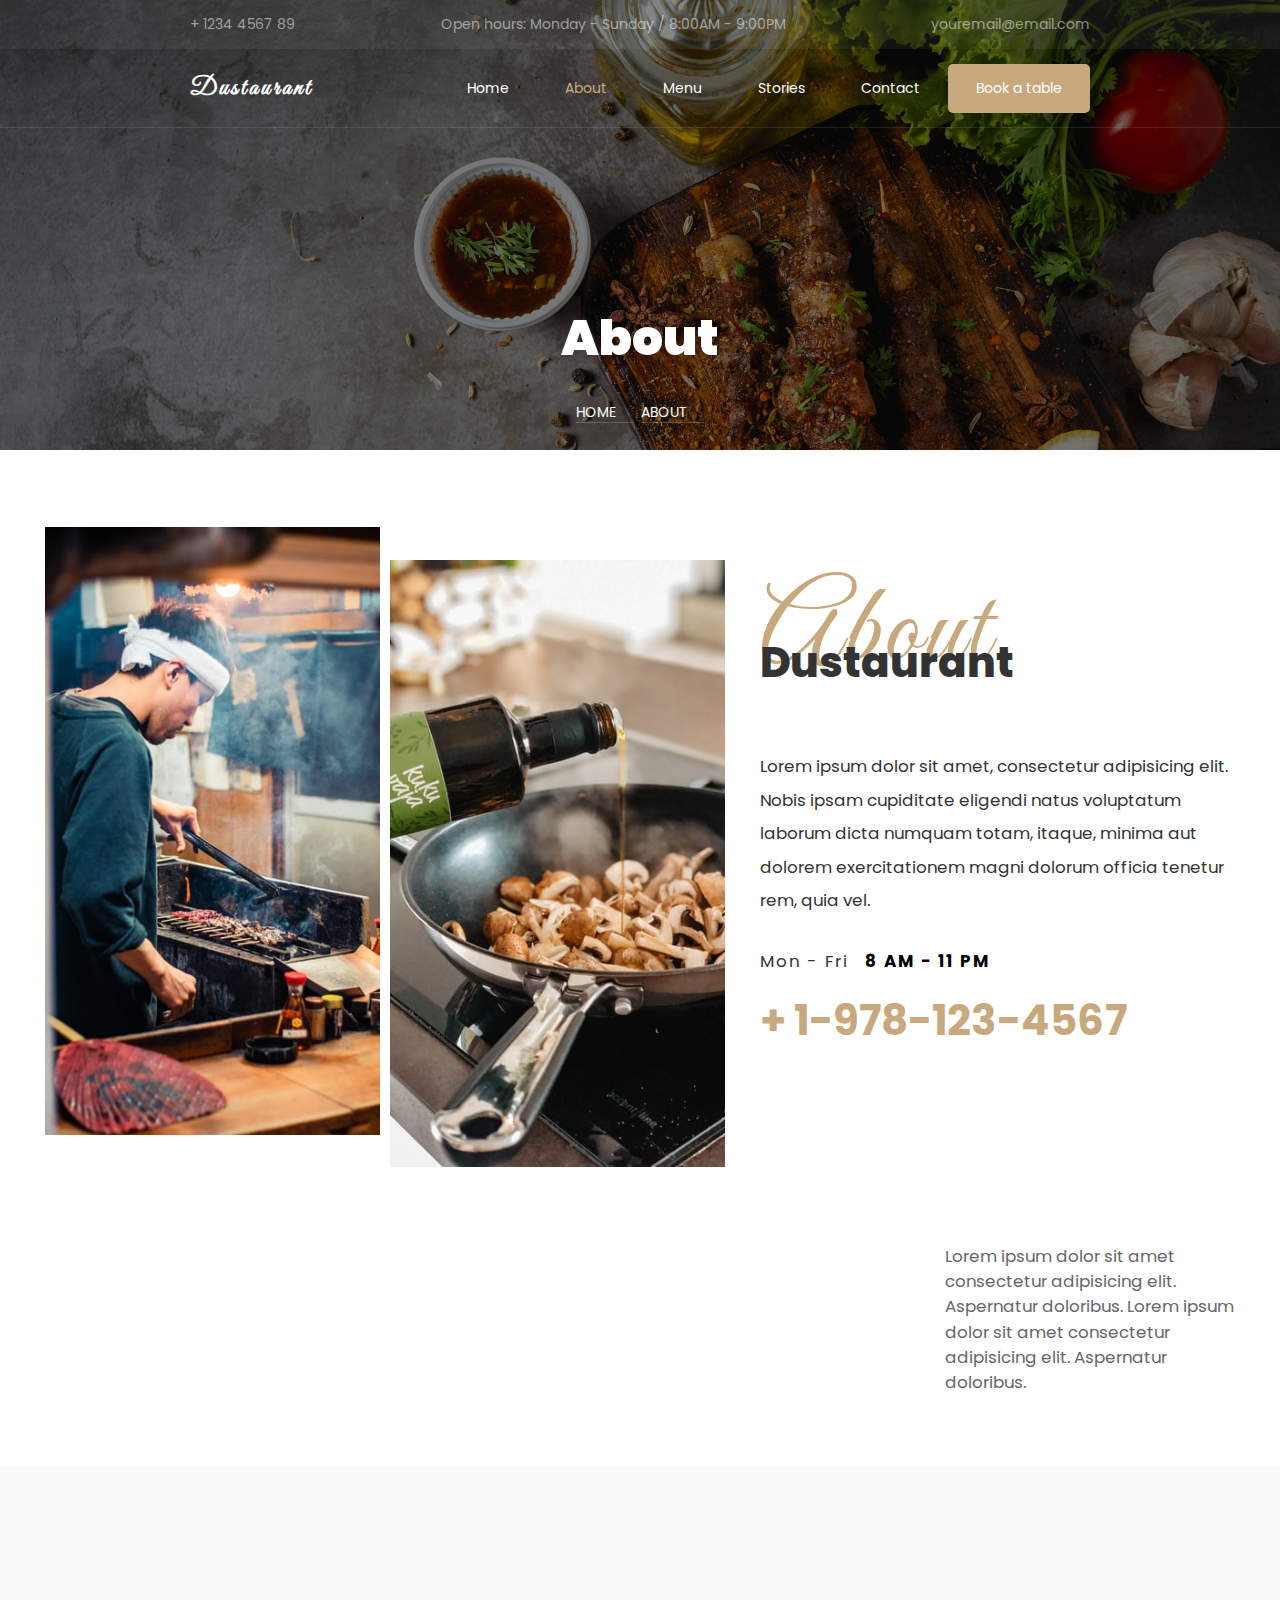
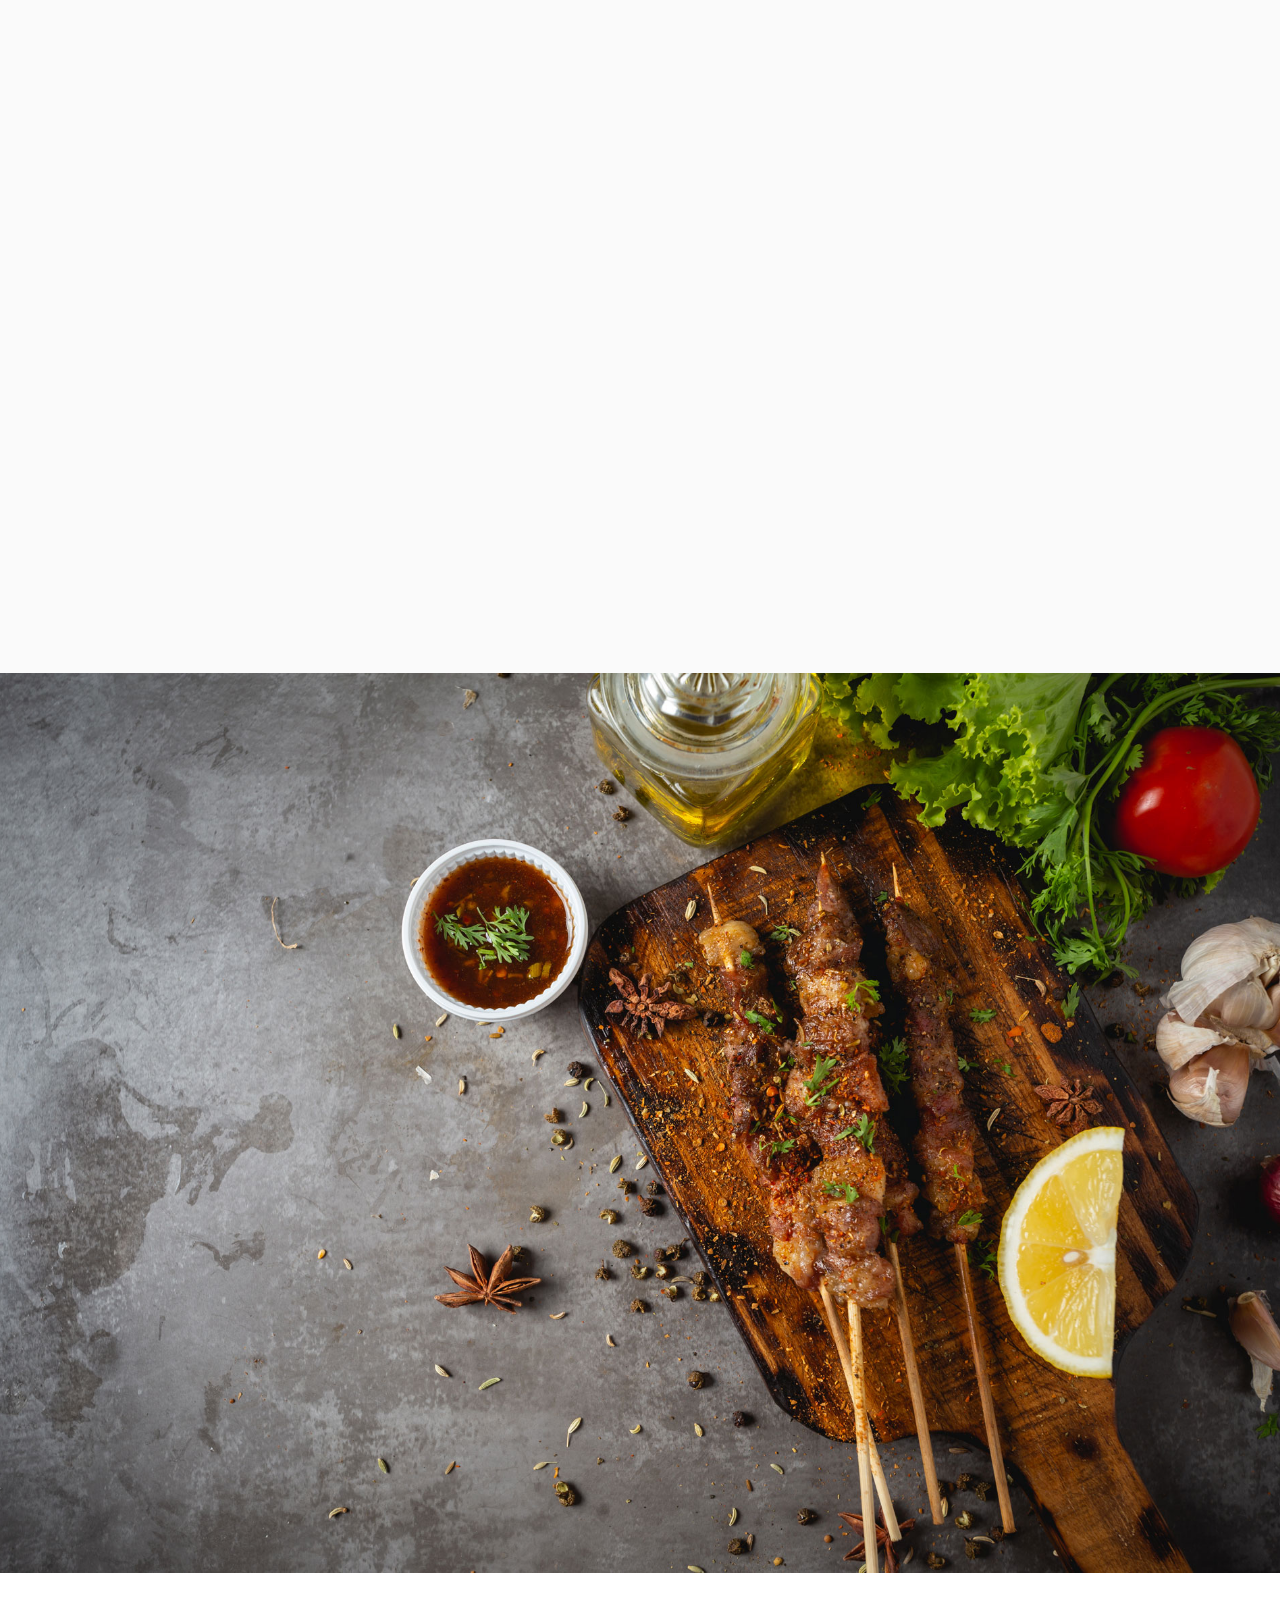
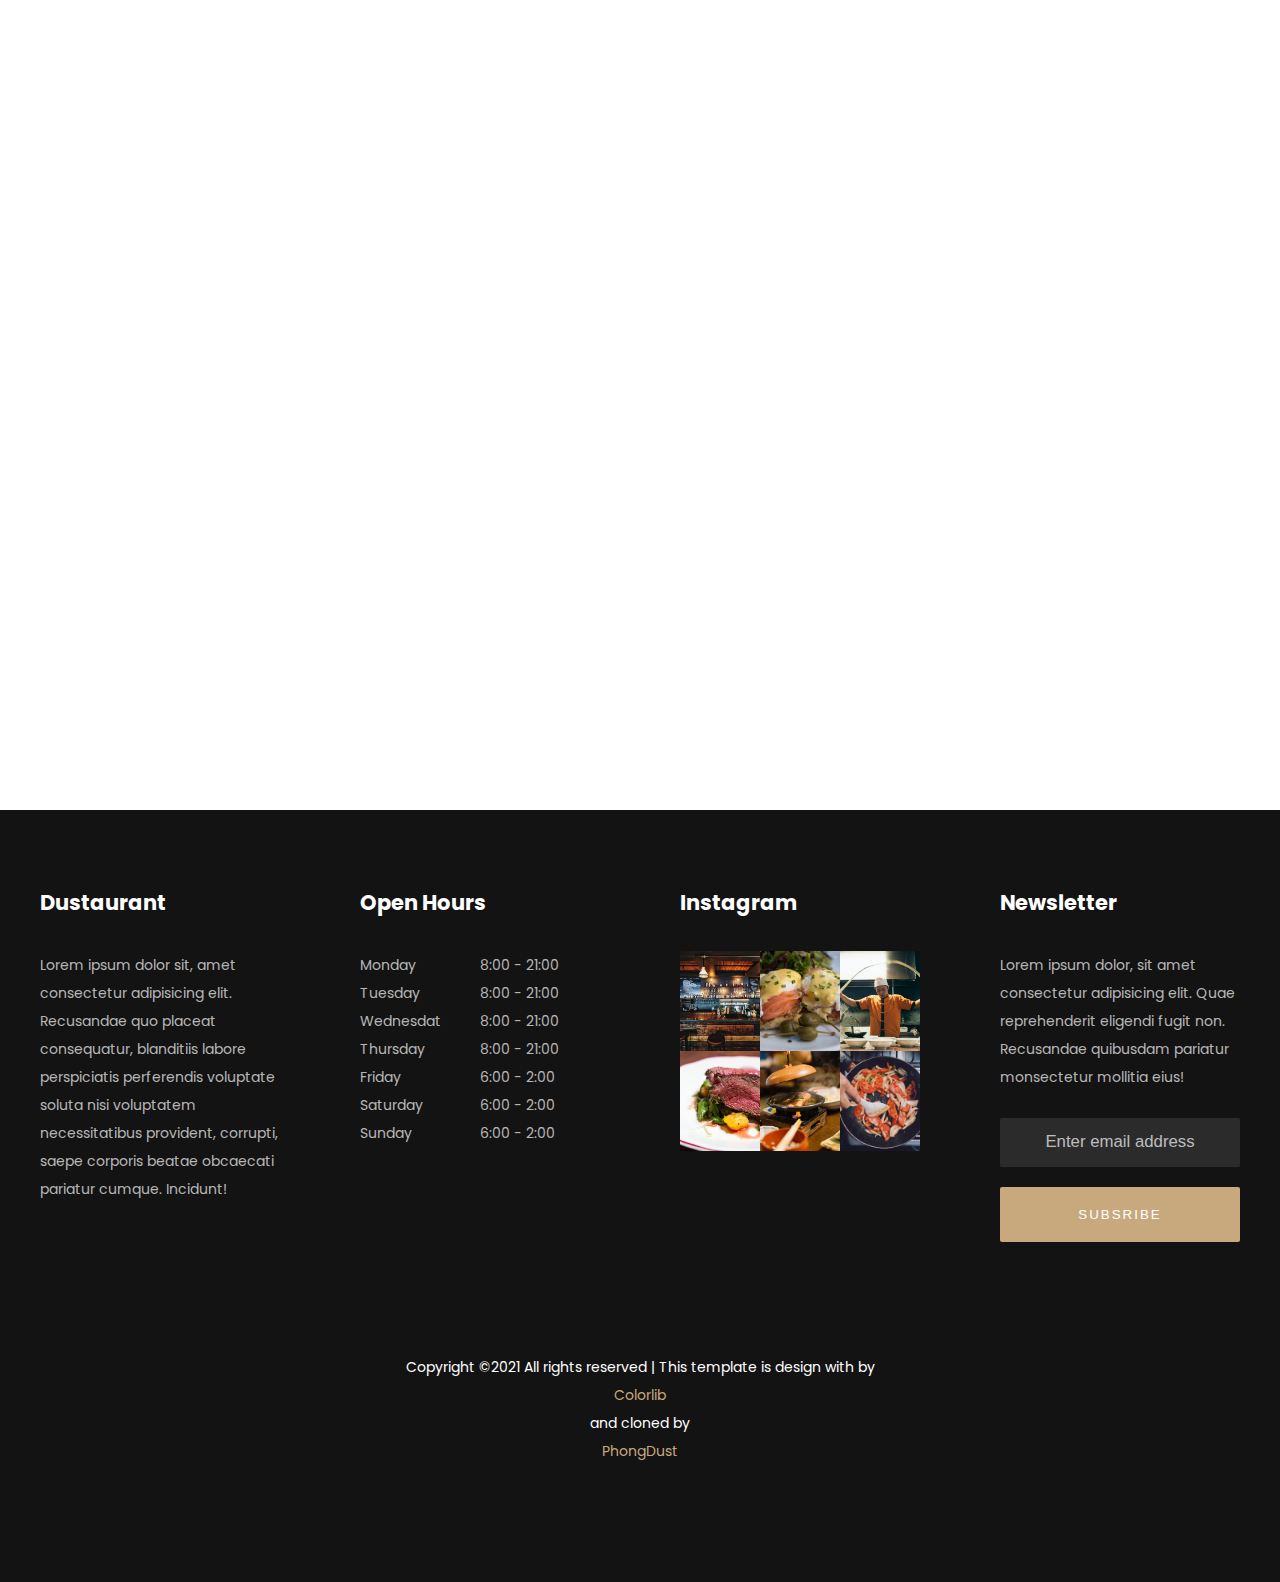
==== about.html @ 7893edfd "finish dustaurant" ====
<!DOCTYPE html>
<html lang="en">
<head>
    <meta charset="UTF-8">
    <meta http-equiv="X-UA-Compatible" content="IE=edge">
    <meta name="viewport" content="width=device-width, initial-scale=1.0">
    <!-- Font awesome -->
    <link rel="stylesheet" href="https://cdnjs.cloudflare.com/ajax/libs/font-awesome/5.15.2/css/all.min.css" integrity="sha512-HK5fgLBL+xu6dm/Ii3z4xhlSUyZgTT9tuc/hSrtw6uzJOvgRr2a9jyxxT1ely+B+xFAmJKVSTbpM/CuL7qxO8w==" crossorigin="anonymous" />
    <!-- flaticon -->
    <link rel="stylesheet" href="flaticon/font/flaticon.css">
    <!-- CSS -->
    <link rel="stylesheet" href="css/main.css">
    <link rel="stylesheet" href="css/header.css">
    <link rel="stylesheet" href="css/page-about.css">
    <link rel="stylesheet" href="css/page-services.css">
    <link rel="stylesheet" href="css/page-chefs.css">
    <link rel="stylesheet" href="css/page-reservation.css">
    <link rel="stylesheet" href="css/footer.css">
    <link rel="stylesheet" href="css/page-customer.css">
    <link rel="stylesheet" href="css/page-title.css">


    
    <!-- fonts -->
    <link rel="preconnect" href="https://fonts.gstatic.com">
    <link href="https://fonts.googleapis.com/css2?family=Great+Vibes&family=Poppins:wght@200;400;500;600;700;800&display=swap" rel="stylesheet">
    <title>About</title>
</head>
<body>
    <!-- CONTACT (style in HEADER) -->
    <div class="contact">
        <div class="contact__wrapper">
            <span class="contact__phone">
                <i class="fas fa-phone-alt"></i>
                + 1234 4567 89
            </span>
            <span class="contact__physical">
                <i class="fas fa-clock    "></i>
                Open hours: Monday - Sunday /<time> 8:00</time>AM - <time>9:00</time>PM
            </span>
            <span class="contact__email">
                <i class="fa fa-paper-plane" aria-hidden="true"></i>
                youremail@email.com
            </span>
        </div>
    </div>
    <!-- END CONTACT -->
    <!-- HEADER -->
    <header class="header">
        <div class="header__wrapper">
            <h1 class="header__logo"><a href="index.html">Dustaurant</a></h1>
            <div class="header__nav-icon">
                <i class="fa fa-bars" aria-hidden="true"></i>
                <span>MENU</span>
            </div>
            <div class="header__nav-wrapper">
                <ul class="header__nav-menu ">
                    <li><a href="index.html">Home</a></li>
                    <li><a class="active" href="#">About</a></li>
                    <li><a href="menu.html">Menu</a></li>
                    <li><a href="stories.html">Stories</a></li>
                    <li><a href="contact.html">Contact</a></li>
                    <li><a class="order" href="reservation.html">Book a table</a></li>
                </ul>
            </div>
        </div>
    </header>
    <!-- END HEADER -->
    <!-- PAGE TITLE -->
    <section class="page-title" style="background-image: url(media/img/bg_3.jpg);">
        <div class="page-title__overlay"></div>
        <div class="page-title__header-wrapper">
            <div class="page-title__header">
                <h2 class="header__title sleep">About</h2>
                <div class="header__link sleep">
                    <a href="index.html">HOME</a>
                    <span>ABOUT</span>
                </div>
            </div>
        </div>
    </section>
    <!-- ABOUT SECTION -->
    <section class="page-about row">
        <div class="page-about__wrapper">
            <div class="about-image">
                <img src="media/img/cooking1.jpg" alt="">
                <img src="media/img/cooking3.jpg" alt="">
            </div>
            <div class="about-informations sleep">
                <div class="section__title about__title">
                    <h1>About</h1>
                    <h2>Dustaurant</h2>
                </div>
                <div class="about-informations__smallText">
                    <p>Lorem ipsum dolor sit amet, consectetur adipisicing elit. Nobis ipsam cupiditate eligendi natus voluptatum laborum dicta numquam totam, itaque, minima aut dolorem exercitationem magni dolorum officia tenetur rem, quia vel.</p>
                    <p>Mon - Fri <span>8 AM - 11 PM</span></p>
                    <span class="smallText__phone">
                        + 1-978-123-4567
                    </span>
                </div>
            </div>
            <div class="about-numbers">
                <div class="about-numbers__counters-wrapper">
                    <div class="counters sleep">
                        <span data-target="23" class="counter">0</span>
                        <span class="counters-text">years of experienced</span>
                    </div>
                    <div class="counters sleep">
                        <span data-target="100+" class="counter">0</span>
                        <span class="counters-text">menus/dish</span>
                    </div>
                    <div class="counters sleep">
                        <span data-target="50" class="counter">0</span>
                        <span class="counters-text">staffs</span>
                    </div>
                    <div class="counters sleep">
                        <span data-target="236500" class="counter">0</span>
                        <span class="counters-text">happy customers</span>
                    </div>
                </div>
                <div class="about-numbers__text">
                    Lorem ipsum dolor sit amet consectetur adipisicing elit. Aspernatur doloribus. Lorem ipsum dolor sit amet consectetur adipisicing elit. Aspernatur doloribus.
                </div>
            </div>
        </div>
    </section>
    <!-- END ABOUT SECTION -->
    <!-- PAGE SERVICES -->
    <section class="page-services row">
        <div class="section__title services__title sleep">
            <h1>Services</h1>
            <h2>Catering Services</h2>
        </div>
        <div class="page-services__wrapper">
            <div class="page-services__service sleep">
                <i class="flaticon-cake"></i>
                <h2 class="service__title">Birthday Party</h2>
                <p class="service__details">
                    Lorem ipsum dolor sit amet, consectetur adipisicing elit. Perspiciatis tempore adipisci minima aperiam non, neque repudiandae, numquam quod beatae iusto iste ex quidem nihil nam placeat. Saepe quisquam quas eaque?
                </p>
            </div>
            <div class="page-services__service sleep">
                <i class="flaticon-meeting"></i>
                <h2 class="service__title">Business Meetings</h2>
                <p class="service__details">
                    Lorem ipsum dolor sit amet, consectetur adipisicing elit. Perspiciatis tempore adipisci minima aperiam non, neque repudiandae, numquam quod beatae iusto iste ex quidem nihil nam placeat. Saepe quisquam quas eaque?
                </p>
            </div>
            <div class="page-services__service sleep">
                <i class="flaticon-tray"></i>
                <h2 class="service__title">Wedding Party</h2>
                <p class="service__details">
                    Lorem ipsum dolor sit amet, consectetur adipisicing elit. Perspiciatis tempore adipisci minima aperiam non, neque repudiandae, numquam quod beatae iusto iste ex quidem nihil nam placeat. Saepe quisquam quas eaque?
                </p>
            </div>
        </div>
    </section>
    <!-- END PAGE SERVIVES -->
    <!-- PAGE RESERVATION -->
    <section class="page-reservation" style="background-image: url(media/img/bg_3.jpg);">
        <div class="reservation__wrapper row sleep">
            <div class="section__title reservation__title sleep">
                <h1>Book a table
                <h2>Make Reservation</h2>
            </div>
            <form action="" class="reservation__form">
                <div class="reservation__form-group">
                    <label for="name">Name</label>
                    <input name="name" type="text" placeholder="Your Name">
                </div>
                <div class="reservation__form-group">
                    <label for="email">Email</label>
                    <input name="email" type="email" placeholder="Your Email">
                </div>
                <div class="reservation__form-group">
                    <label for="phone">Phone</label>
                    <input name="phone" type="tel" placeholder="Phone Number">
                </div>
                <div class="reservation__form-group">
                    <label for="date">Date</label>
                    <input name="date" type="date" placeholder="Date">
                </div>
                <div class="reservation__form-group">
                    <label for="time">Time <span>(8:00 AM - 9:00 PM) </span></label>
                    <input name="time" type="time" placeholder="Time"  min="08:00" max="21:00" value="08:00">
                </div>
                <div class="reservation__form-group">
                    <label for="person">Person</label>
                    <select name="person" id="select-person">
                        <option value="">Person</option>
                        <option value="1">1</option>
                        <option value="2">2</option>
                        <option value="3">3</option>
                        <option value=">=4">4+</option>
                    </select>
                </div>
                <div class="reservation__submit">
                    <input value="Make a Reservation" type="submit">
                </div>
            </form>
        </div>
    </section>
    <!-- END RESE    -->
    <!-- PAGE CUSTOMER -->
    <section class="page-customers">
        <div class="section__title customers__title sleep">
            <h1>Testimony</h1>
            <h2>Happy Customer</h2>
        </div>
        <div class="page-customers__slide-wrapper">
            <div class="page-customers__slide ">
                <div class="page-customers__slide-item clone">
                    <div class="slide-item__image" style="background-image: url(media/img/resize/customer2.jpg);"></div>
                    <div class="slide-item__text">
                        <p class="slide-item__compliment">
                            Lorem ipsum dolor sit amet consectetur adipisicing elit. Beatae corrupti, minus repudiandae voluptatem similique rerum excepturi aspernatur quam quidem. Odit consectetur eos inventore ex ullam rerum, dolores repudiandae at incidunt!
                        </p>
                        <span class="slide-item__customer-name">Andrew Jackson</span>
                        <span class="slide-item__position">CUSTOMER</span>                   
                    </div>
                </div>
                <div class="page-customers__slide-item clone">
                    <div class="slide-item__image" style="background-image: url(media/img/resize/customer3.jpg);"></div>
                    <div class="slide-item__text">
                        <p class="slide-item__compliment">
                            Lorem ipsum dolor sit amet consectetur adipisicing elit. Beatae corrupti, minus repudiandae voluptatem similique rerum excepturi aspernatur quam quidem. Odit consectetur eos inventore ex ullam rerum, dolores repudiandae at incidunt!
                        </p>
                        <span class="slide-item__customer-name">Andrew Jackson</span>
                        <span class="slide-item__position">CUSTOMER</span>                   
                    </div>
                </div>
                <div class="page-customers__slide-item clone sleep">
                    <div class="slide-item__image" style="background-image: url(media/img/resize/customer4.jpg);"></div>
                    <div class="slide-item__text">
                        <p class="slide-item__compliment">
                            Lorem ipsum dolor sit amet consectetur adipisicing elit. Beatae corrupti, minus repudiandae voluptatem similique rerum excepturi aspernatur quam quidem. Odit consectetur eos inventore ex ullam rerum, dolores repudiandae at incidunt!
                        </p>
                        <span class="slide-item__customer-name">Andrew Jackson</span>
                        <span class="slide-item__position">CUSTOMER</span>                   
                    </div>
                </div>
                <div class="page-customers__slide-item real center sleep">
                    <div class="slide-item__image" style="background-image: url(media/img/resize/customer.jpg);"></div>
                    <div class="slide-item__text">
                        <p class="slide-item__compliment">
                            Lorem ipsum dolor sit amet consectetur adipisicing elit. Beatae corrupti, minus repudiandae voluptatem similique rerum excepturi aspernatur quam quidem. Odit consectetur eos inventore ex ullam rerum, dolores repudiandae at incidunt!
                        </p>
                        <span class="slide-item__customer-name">Andrew Jackson</span>
                        <span class="slide-item__position">CUSTOMER</span>                   
                    </div>
                </div>
                <div class="page-customers__slide-item real  sleep">
                    <div class="slide-item__image" style="background-image: url(media/img/resize/customer1.jpg);"></div>
                    <div class="slide-item__text">
                        <p class="slide-item__compliment">
                            Lorem ipsum dolor sit amet consectetur adipisicing elit. Beatae corrupti, minus repudiandae voluptatem similique rerum excepturi aspernatur quam quidem. Odit consectetur eos inventore ex ullam rerum, dolores repudiandae at incidunt!
                        </p>
                        <span class="slide-item__customer-name">Andrew Jackson</span>
                        <span class="slide-item__position">CUSTOMER</span>                   
                    </div>
                </div>
                <div class="page-customers__slide-item real">
                    <div class="slide-item__image" style="background-image: url(media/img/resize/customer2.jpg);"></div>
                    <div class="slide-item__text">
                        <p class="slide-item__compliment">
                            Lorem ipsum dolor sit amet consectetur adipisicing elit. Beatae corrupti, minus repudiandae voluptatem similique rerum excepturi aspernatur quam quidem. Odit consectetur eos inventore ex ullam rerum, dolores repudiandae at incidunt!
                        </p>
                        <span class="slide-item__customer-name">Andrew Jackson</span>
                        <span class="slide-item__position">CUSTOMER</span>                   
                    </div>
                </div>
                <div class="page-customers__slide-item real">
                    <div class="slide-item__image" style="background-image: url(media/img/resize/customer3.jpg);"></div>
                    <div class="slide-item__text">
                        <p class="slide-item__compliment">
                            Lorem ipsum dolor sit amet consectetur adipisicing elit. Beatae corrupti, minus repudiandae voluptatem similique rerum excepturi aspernatur quam quidem. Odit consectetur eos inventore ex ullam rerum, dolores repudiandae at incidunt!
                        </p>
                        <span class="slide-item__customer-name">Andrew Jackson</span>
                        <span class="slide-item__position">CUSTOMER</span>                   
                    </div>
                </div>
                <div class="page-customers__slide-item real ">
                    <div class="slide-item__image" style="background-image: url(media/img/resize/customer4.jpg);"></div>
                    <div class="slide-item__text">
                        <p class="slide-item__compliment">
                            Lorem ipsum dolor sit amet consectetur adipisicing elit. Beatae corrupti, minus repudiandae voluptatem similique rerum excepturi aspernatur quam quidem. Odit consectetur eos inventore ex ullam rerum, dolores repudiandae at incidunt!
                        </p>
                        <span class="slide-item__customer-name">Andrew Jackson</span>
                        <span class="slide-item__position">CUSTOMER</span>                   
                    </div>
                </div>
                <div class="page-customers__slide-item clone">
                    <div class="slide-item__image" style="background-image: url(media/img/resize/customer.jpg);"></div>
                    <div class="slide-item__text">
                        <p class="slide-item__compliment">
                            Lorem ipsum dolor sit amet consectetur adipisicing elit. Beatae corrupti, minus repudiandae voluptatem similique rerum excepturi aspernatur quam quidem. Odit consectetur eos inventore ex ullam rerum, dolores repudiandae at incidunt!
                        </p>
                        <span class="slide-item__customer-name">Andrew Jackson</span>
                        <span class="slide-item__position">CUSTOMER</span>                   
                    </div>
                </div>
                <div class="page-customers__slide-item clone">
                    <div class="slide-item__image" style="background-image: url(media/img/resize/customer1.jpg);"></div>
                    <div class="slide-item__text">
                        <p class="slide-item__compliment">
                            Lorem ipsum dolor sit amet consectetur adipisicing elit. Beatae corrupti, minus repudiandae voluptatem similique rerum excepturi aspernatur quam quidem. Odit consectetur eos inventore ex ullam rerum, dolores repudiandae at incidunt!
                        </p>
                        <span class="slide-item__customer-name">Andrew Jackson</span>
                        <span class="slide-item__position">CUSTOMER</span>                   
                    </div>
                </div>
                <div class="page-customers__slide-item clone">
                    <div class="slide-item__image" style="background-image: url(media/img/resize/customer2.jpg);"></div>
                    <div class="slide-item__text">
                        <p class="slide-item__compliment">
                            Lorem ipsum dolor sit amet consectetur adipisicing elit. Beatae corrupti, minus repudiandae voluptatem similique rerum excepturi aspernatur quam quidem. Odit consectetur eos inventore ex ullam rerum, dolores repudiandae at incidunt!
                        </p>
                        <span class="slide-item__customer-name">Andrew Jackson</span>
                        <span class="slide-item__position">CUSTOMER</span>                   
                    </div>
                </div>
            </div>
        </div>
        <ul class="page-customers__controls sleep">
            <li class="active"><span></span></li>
            <li><span></span></li>
            <li><span></span></li>
            <li><span></span></li>
            <li><span></span></li>
        </ul>
    </section>
    <!-- END CUSTOMER -->
    <!-- PAGE FOOTER -->
    <footer class="footer row">
        <div class="footer-wrapper">
            <section class="footer__socials-link">  
                <h3 class="socials__title">Dustaurant</h3>
                <p class="socials__details">Lorem ipsum dolor sit, amet consectetur adipisicing elit. Recusandae quo placeat consequatur, blanditiis labore perspiciatis perferendis voluptate soluta nisi voluptatem necessitatibus provident, corrupti, saepe corporis beatae obcaecati pariatur cumque. Incidunt!</p>
                <ul class="socials__icon">
                    <li class=" sleep"><a href="#"><i class="fab fa-facebook-f    "></i></a></li>
                    <li class=" sleep"><a href="#"><i class="fab fa-twitter" aria-hidden="true"></i></a></li>
                    <li class=" sleep"><a href="#"><i class="fab fa-instagram    "></i></a></li>
                </ul>
            </section>
            <section class="footer__open-hours">
                <h3 class="open-hours__title">Open Hours</h3>
                <ul class="open-hours__list">
                    <li>
                        <span>Monday</span>
                        <span>8:00 - 21:00</span>
                    </li>
                    <li>
                        <span>Tuesday</span>
                        <span>8:00 - 21:00</span>
                    </li>
                    <li>
                        <span>Wednesdat</span>
                        <span>8:00 - 21:00</span>
                    </li>
                    <li>
                        <span>Thursday</span>
                        <span>8:00 - 21:00</span>
                    </li>
                    <li>
                        <span>Friday</span>
                        <span>6:00 - 2:00</span>
                    </li>
                    <li>
                        <span>Saturday</span>
                        <span>6:00 - 2:00</span>
                    </li>
                    <li>
                        <span>Sunday</span>
                        <span>6:00 - 2:00</span>
                    </li>
                </ul>
            </section>
            <section class="footer__instagram-show">
                <h3 class="instagram-show__title">Instagram</h3>
                <div class="instagram-show__column">
                    <a href="#" class="show__item show__background" style="background-image: url(media/img/blog4.jpg);"></a>
                    <a href="#" class="show__item show__background" style="background-image: url(media/img/dish7.jpg);"></a>
                    <a href="#" class="show__item show__background" style="background-image: url(media/img/cooking.jpg);"></a>
                </div>
                <div class="instagram-show__row">
                    <a href="#" class="show__item show__background" style="background-image: url(media/img/dish4.jpg);"></a>
                    <a href="#" class="show__item show__background" style="background-image: url(media/img/dish2.jpg);"></a>
                    <a href="#" class="show__item show__background" style="background-image: url(media/img/cooking2.jpg);"></a>
                </div>
            </section>
            <section class="footer__email">
                <h3 class="footer__email-title">
                    newsletter
                </h3>
                <p class="footer__email-details">
                    Lorem ipsum dolor, sit amet consectetur adipisicing elit. Quae reprehenderit eligendi fugit non. Recusandae quibusdam pariatur monsectetur mollitia eius!
                </p>
                <form action="" class="footer__email-input">
                    <input id="footer__email-input" type="email" placeholder="Enter email address">
                    <input id="footer__email-submit" type="submit" value="Subsribe">
                </form>
            </section>
            <section class="footer__copy-right">
                <p class="copy-right">
                    Copyright ©2021 All rights reserved | 
                    This template is design with 
                    <i class="fa fa-heart" aria-hidden="true"></i> 
                    by 
                    <a href="https://colorlib.com/">Colorlib</a> 
                    and cloned by 
                    <a href="https://github.com/dustttech">PhongDust</a>
                </p>
            </section>
        </div>
    </footer>
    <!-- END FOOTER -->


    <script src="js/scroll.js"></script>
    <script src="js/nav_menu.js"></script>
    <script src="js/counter.js"></script>
    <script src="js/drag_touch_slide.js"></script>
    <script src="js/move_bg.js"></script>


    
</body>
</html>
---- flaticon/font/flaticon.css ----
/*
  	Flaticon icon font: Flaticon
  	Creation date: 21/01/2021 01:44
  	*/

@font-face {
  font-family: "Flaticon";
  src: url("./Flaticon.eot");
  src: url("./Flaticon.eot?#iefix") format("embedded-opentype"),
       url("./Flaticon.woff2") format("woff2"),
       url("./Flaticon.woff") format("woff"),
       url("./Flaticon.ttf") format("truetype"),
       url("./Flaticon.svg#Flaticon") format("svg");
  font-weight: normal;
  font-style: normal;
}

@media screen and (-webkit-min-device-pixel-ratio:0) {
  @font-face {
    font-family: "Flaticon";
    src: url("./Flaticon.svg#Flaticon") format("svg");
  }
}

[class^="flaticon-"]:before, [class*=" flaticon-"]:before,
[class^="flaticon-"]:after, [class*=" flaticon-"]:after {   
  font-family: Flaticon;
        /* font-size: 20px; */ /* delete this so can apply your own size*/
font-style: normal;
/* margin-left: 20px; */
}

.flaticon-crocodile-facing-right:before { content: "\f100"; }
.flaticon-mammal-animal-shape-of-a-platypus:before { content: "\f101"; }
.flaticon-rabbit-shape:before { content: "\f102"; }
.flaticon-turtle-facing-right:before { content: "\f103"; }
.flaticon-tray:before { content: "\f104"; }
.flaticon-cake:before { content: "\f105"; }
.flaticon-meeting:before { content: "\f106"; }
---- css/main.css ----
:root {
    --ff-title: 'Great Vibes', cursive;
    --ff-normal: 'Poppins', sans-serif;

    --fw-thin: 200;
    --fw-light-normal: 300;
    --fw-normal: 400;
    --fw-extra-normal: 500;
    --fw-light-bold: 600;
    --fw-bold: 700;
    --fw-extra-bold: 800;
    --fw-max-bold: 900;

    --fs-h1: 3.5rem;
    --fs-h2: 3rem;
    --fs-h3: 2.5rem;
    --fs-h4: 2rem;
    --fs-h5: 1.5rem;

    --fs-logo: 1.8rem;
    --fs-page-title:7rem;
    --fs-body-small: 0.8rem;
    --fs-body: 1rem;
    --fs-body-big: 1.2rem;
    --fs-header:1.2rem;
    --fs-icon: 5rem;
    /* COLOR */
    --cl-text-trans-white: rgba(255,255,255,0.5);
    --cl-text-trans-extra-white: rgba(255,255,255,0.7);
    --cl-text-trans-light-black: rgba(0,0,0,0.3);
    --cl-text-trans-black: rgba(0,0,0,0.5);
    --cl-text-trans-extra-black: rgba(0,0,0,0.8);
    --cl-page-title: #333333;
    --cl-page-content: #666666;
    --cl-btn: #c8a97e;
    --cl-btn-hover: #9c8361;
    --cl-btn-hover2: #c09d6c;
    --cl-section: #fafafa;
}

*,
*::after,
*::before {
    margin: 0;
    padding: 0;
    box-sizing: border-box;
}
html,body {
    width: 100%;height: 100%;
}
html {
    font-size: 14px;
}
body {
    font-family: var(--ff-normal);
    line-height: 1.5;
    font-weight: var(--fw-normal);
    overflow-x: hidden;
    background: #fff;
}

a {
    text-decoration: none;
}
ul {
    list-style-type: none;
    margin: 0;
}
h1 {
    font-family: var(--ff-title);
    letter-spacing: 3px;
}
img {
    display: block;
    max-width: 100%;
}

.row {
    padding-left: 20px;
    padding-right: 20px;
}
/*PAGE TITLE */
.section__title > h1 {
    font-weight: var(--fw-normal);
    color: var(--cl-btn);
}
.section__title > h2 {
    font-weight: 800;
    font-size: var(--fs-h2);
    color: var(--cl-page-title);
}
.show {
    animation: elementShow 1s ease-in-out forwards;
}
@keyframes elementShow {
    from {
        opacity: 0;
        visibility: hidden;
        transform: translateY(50px);
    }
    to {
        opacity: 1;
        visibility: visible;
    }
}
input {
    appearance: none;
}
.input-field {
    display: block;
    width: 100%;
    height: inherit; 
    font-size: var(--fs-body-big);
    border-radius: 2px; 
    font-family: inherit;
    outline: none;
    border: 1px solid rgba(0, 0, 0, 0.2);
    padding: 10px 15px;
}
/* SUBMIT BUTTON */
.submit-content {
    display: inline-block;
    width: auto;
    height: inherit; 
    font-size: var(--fs-body-big);
    border-radius: 2px; 
    border: none;
    outline: none;
    background-color: var(--cl-btn);
    border: 1px solid var(--cl-btn);
    color: white;
    padding: 1rem 1.5rem;
    cursor: pointer;
    border-radius: 5px;
    transition: 0.3s ease-in-out;
}
.submit-content:hover {
    background-color: white;
    color: var(--cl-btn);
}
/* [class^="page-"] {
    padding-top: 8vh;
    padding-bottom: 8vh;
} */
@media (min-width:500px) {
    :root {
        --fs-h1: 5rem;
    }
}
@media (min-width:500px) {
    .row {
        padding-left: 40px;
        padding-right: 40px;
    }
}
@media (min-width:1000px) {
    :root {
        --fs-h1: 7rem;
        --fs-h3: 5rem;
        --fs-page-title:8rem;
    }
}
---- css/header.css ----
@import url(main.css);

/* CONTACT (only show when screen > 1000 px) */
.contact {
    display: none;
}

/* HEADER */
.header {
    width: 100%;
    background-color: black;
    color: white;
    font-size: var(--fs-header);

    padding: 1rem;
    transition: 0.3s ease-in-out;
}

.header__wrapper {
    width: 100%;
    max-width: 1200px;
    margin: 0 auto;
    display: flex;
    flex-wrap: wrap;
    align-items: center;
    justify-content: space-between;
}
.header.scrolldown,
.header.scrollup {
    position: fixed;
    z-index: 150;
}
.header.scrolldown {
    animation: scrolldown 0.4s ease-in-out;
}
.header.scrollup {
    top: -200px;
    animation: scrollup 0.4s ease-in-out;
}
@keyframes scrolldown {
    from {
        top: -200px;
    }
    to {
        top: 0;
    }
}
@keyframes scrollup {
    from {
        top: 0;
    }
    to {
        top: -200px;
    }
}

/* NORMAL STYLE */
.header__logo {
    font-size: var(--fs-logo);
}
.header__logo > a {
    color: white;
}

.header__nav-icon {
    color: var(--cl-text-trans-white);
    letter-spacing: 2px;
    cursor: pointer;
}
    .header__nav-icon > i {}
    .header__nav-icon > span {}

.header__nav-wrapper {
    width: 100%;
    overflow: hidden;
}
    .header__nav-menu {
        height: 0;
        -moz-transition: height .5s ease-in-out;
        -ms-transition: height .5s ease-in-out;
        -o-transition: height .5s ease-in-out;
        -webkit-transition: height .5s ease-in-out;
        transition: height .5s ease-in-out;
    }

    .header__nav-menu > li {}
    .header__nav-menu > li > a {
        display: block;
        color: white;
        font-size: var(--fs-body);
        font-weight: var(--fw-normal);
        padding: 1rem 0;
        transition: 0.3s ease-in-out;
    }
    .header__nav-menu .active {
        color: var(--cl-btn);
    }

    .header__nav-menu > li > a:hover {
        color: var(--cl-btn);
    }
    .header__nav-menu > li > .order {
        background-color: var(--cl-btn);
        border-radius: 5px;
        padding-left: 1rem;
        color: white;
    }
    .header__nav-menu > li > .order:hover {
        color: white;
        background-color: var(--cl-btn-hover);
    }


    /* NAV MENU STYLE WHEN SCROLL */
    .header.scrollstyle {
        background-color: white;
        box-shadow: 0 0 10px 0 rgba(0, 0, 0, 0.2);
    }
    .scrollstyle .header__logo a {
        color: black;
    }
    .scrollstyle .header__nav-icon {
        color: var(--cl-text-trans-black);
    }
    .scrollstyle .header__nav-menu > li > a {
        color: black;
    }
    .scrollstyle .header__nav-menu > li > a:hover {
        color: var(--cl-btn);
    }
    .scrollstyle .header__nav-menu .active {
        color: var(--cl-btn);
    }
    .scrollstyle .header__nav-menu .order {
        color: white;
        border-radius: 0;
    }
    .scrollstyle .header__nav-menu .order:hover {
        color: white;
    }

@media (min-width:500px) {
    .header {
        padding: 1rem 4rem;
    }
}
@media (min-width:800px) {
    .header {
        padding: 1rem 8rem;
    }
}

@media (min-width:1000px) {
    /* CONTACT */
    .contact {
        display: block;
        width: 100%;
        position: absolute;
        top: 0;
        z-index: 100;
        color: var(--cl-text-trans-white);
        background-color: rgba(255, 255, 255, 0.05);
        padding: 1rem 2rem;
    }
    .contact__wrapper {
        width: 100%;
        margin: 0 auto;
        display: flex;
        justify-content: space-between;
        align-items: center;
    }
    .contact__wrapper,
    .header__wrapper {
        max-width: 900px;
    }
    /* HEADER */
    .header {
        background: transparent;
        position: absolute;
        top: 50px;  /*this one*/
        z-index: 150;
        border-bottom: 1px solid rgba(255, 255, 255, 0.1);
        padding: 1rem 2rem;
    }
    .header.scrollstyle {
        padding-top: 0;
        padding-bottom: 0;
        border-bottom: 0;
    }
    .header.scrolldown {
        top: 0;   /*top = 0 to overlay the top 50px above*/
    }
    /* NAV LOGO */
    .header__logo {
 
    }
    /* NAV ICON */
    .header__nav-icon {
        display: none;
    }
    /* NAV MENU */
    .header__nav-wrapper {
        max-width: 750px;
    }
    .header__nav-menu {
        height: auto;
        display: flex;
        justify-content: flex-end;
    }
        .header__nav-menu > li > a,
        .header__nav-menu > li > .order {
            padding: 1rem 2rem;
        }

}
@media (min-width:1400px) {
    .contact__wrapper,
    .header__wrapper {
        max-width: 1200px;
    }
}
---- css/page-about.css ----
@import url(main.css);

/* ABOUT */
.page-about {
    padding-top: 8vh;
}


/* ABOUT IMAGE */
.about-image {
    width: 100%;
    height: 650px;
    display: flex;
}
    .about-image img {
        /* width: 50%; */
        object-fit: cover;

    }
    .about-image img:nth-child(2) {
        display: none;
    }


/* ABOUT INFORMATIONS */
.about-informations {
    padding: 5vh 0;
    color: #333333;
    line-height: 2;
    font-size: var(--fs-body-big);
}

/* TITLE */
    .about__title > h1{
        font-size: var(--fs-page-title);
    }
    .about__title > h2{
        margin-top: -110px;
        padding-bottom: 5vh;
    }
    /* SMALL PARAGRAPH */
    .about-informations__smallText > p:nth-child(2) {
        padding-top: 3vh;
        letter-spacing: 2px;
    }
    .about-informations__smallText > p:nth-child(2) > span {
        display: inline-block;
        padding-left: 10px;
        color: black;
        font-weight: var(--fw-bold);
    }
    .about-informations__smallText .smallText__phone {
        font-size: var(--fs-logo);
        color: var(--cl-btn);
        font-weight: var(--fw-bold);
    }

    /* NUMBER OF ARCHIEVE */
.about-numbers {
    padding: 8vh 0;
    font-size: var(--fs-body-big);
    text-align: center;

}
    /* COUNTER  */
    .about-numbers__counters-wrapper {
        display: flex;
        flex-direction: column;
        justify-content: center;
    }
    .counters {
        padding-bottom: 5vh;
    }
    .counters span {
        display: block;
        text-transform: uppercase;
        letter-spacing: 2px;
    }
    .counters .counter {
        font-size: var(--fs-h2);
        color: var(--cl-btn);
        font-weight: var(--fw-bold);
    }
    .counters .counters-text {
        font-size: var(--fs-body);
    }
    .about-numbers__text {
        color: #666666;
    }

@media (min-width:600px) {
    /* ABOUT WRAPPER */
    .page-about__wrapper {
        max-width: 700px;
        margin: 0 auto;
    }
    /* ABOUT IMAGE */
    .about-image img {
        width: 50%;
    }
    .about-image img:nth-child(2) {
        display: inline-block;
    }
}
@media (min-width:900px) {
    /* ABOUT WRAPPER */
    .page-about__wrapper {
        max-width: 1200px;
        display: flex;
        flex-wrap: wrap;
    }
    /* ABOUT IMAGE */
    .about-image {
        width: 60%;
        padding-right: 30px;
        justify-content: space-around;
    }
        .about-image img {
            padding: 5px;
            height: 95%;
        }
        .about-image img:nth-child(2) {
            align-self: flex-end;
        }
    /*ABOUT INFORMATIONS  */
    .about-informations {
        padding-top: 0;
        width: 40%;
    }
        .about-informations__smallText .smallText__phone {
            font-size: var(--fs-h2);
        }
    /*NUMBER OF ARCHIEVE  */
    .about-numbers {
        width: 100%;
        display: flex;
        align-items: center;
        text-align: left;

    }
        /* COUNTER  */
        .about-numbers__counters-wrapper {
            flex: 9;
            display: flex;
            flex-flow: row wrap;
            justify-content: space-between;
            padding-right: 20px;
        }
            .counters {
                width: 50%;
            }

        /* TEXT */
        .about-numbers__text {
            flex: 3;
        }
}
@media (min-width:1000px) {
        .about__title > h2{
            margin-top: -125px;
        }
        /* COUNTER  */
            .counters {
                width: 25%;
                padding-right: 30px;
            }
}
---- css/page-services.css ----
@import url(main.css);


/* PAGE SERVICES */
.page-services {
    width: 100%;
    padding-top: 8vh;
    padding-bottom: 8vh;
    background-color: #fafafa;
    text-align: center;
    font-size: var(--fs-body-big);
}
    /* SERVICE TITLE */
    .services__title > h1{
        font-size: 5.5rem;
    }
    .services__title > h2{
        margin-top: -60px;
        padding-bottom: 8vh;

    }
    /* SERVICES WRAPPER */
    .page-services__service {
            padding-bottom: 5vh;
    }
        .page-services__service > i {
            color: var(--cl-btn);
            font-size: var(--fs-icon);
        }
            .service__title {
                font-weight: var(--fw-extra-normal);
                padding: 3vh 0;
            }

            .service__details {
                line-height: 2;
                color: var(--cl-text-trans-black);
            }

@media (min-width:400px) {
        .services__title > h1{
            font-size: var(--fs-page-title);
        }
        .services__title > h2{
            margin-top: -80px;   
        }
}
@media (min-width:500px) {
        /* SERVICES WRAPPER */
        .page-services__wrapper {
            max-width: 500px;
            margin: 0 auto;
        }
}
@media (min-width:900px) {
    /* SERVICES WRAPPER */
    .page-services__wrapper {
        max-width: 1300px;
        width: 100%;
        display: flex;
        justify-content: space-between;
    }
        .page-services__service {
            width: 30%;
        }
      
}
@media (min-width:1000px) {
    .services__title > h2{
        margin-top: -85px;
    }
}
---- css/page-chefs.css ----
@import url(main.css);

/* CHEFS */
.page-chefs {
    width: 100%;
    padding-top: 8vh;
    padding-bottom: 8vh;
    color: var(--cl-text-trans-black);
    font-size: var(--fs-body-big);
}
    /* CHEF TITLE */
    .chefs__title {
        text-align: center;
    }

    .chefs__title > h1 {
        font-size: var(--fs-page-title);
    }
    .chefs__title > h2 {
        margin-top: -80px;
        padding-bottom: 8vh;
    }

    /* CHEF WRAPPER  */
    .page-chefs__chefs-list {
        margin: 0 auto;
        max-width: 400px;
    }

    /* CHEF ITEM */
    .chefs-list__chef {
        margin-bottom: 5vh;
    }
    /* CHEF IMAGE */
    .chef__image {
        width: 100%;
        height: 500px;
        background-size: cover;
        background-position: center top;
        border-radius: 5px;
        margin-bottom: 2vh;
    }
    /* CHEF DETAILS */
    .chef__details {
        line-height: 2;
    }
    /* CHEF NAME */
    .details__chef-name {
        color: var(--cl-page-title);
    }
    /* CHEF SOCIAL LINK */
    .details__chef-social {
        display: flex;
    }
    .details__chef-social > li > a {
        color: var(--cl-btn);
        padding-right: 1rem;
    }
@media (min-width:800px) {
    /* CHEF WRAPPER  */
    .page-chefs__chefs-list {
        max-width: 720px;
        display: flex;
        flex-wrap: wrap;
        justify-content: space-between;
    }
        /* CHEF ITEM */
        .chefs-list__chef {
            width: 48%;
        }
    
}
@media (min-width:1000px) {
    /* CHEF WRAPPER  */
    .page-chefs__chefs-list {
        max-width: 1200px;
        height: 720px;
    }
        /* CHEF ITEM */
        .chefs-list__chef {
            width: 25%;
        }
        .chefs-list__chef + .chefs-list__chef {
            padding-left: 10px;
        }
        .chefs-list__chef:nth-child(3), 
        .chefs-list__chef:nth-child(4) {
            align-self: flex-end;
        }
    
}
---- css/page-reservation.css ----
@import url(main.css);


/* PAGE RESERVATION */
.page-reservation {
    width: 100%;
    height: 1200px;
    background-size: cover;
    background-repeat: no-repeat;
    display: flex;
    align-items: center;
    font-size: var(--fs-body-big);
}
    /* WRAPPER */
    .reservation__wrapper {
        background-color: white;
        width: 100%;
        padding-top: 5vh;
        padding-bottom: 5vh;
    }
    /* RESER TITLE */
    .reservation__title {
        text-align: center;
    } 
        .reservation__title > h1 {
            font-size: 6rem;
            line-height: 1;
            margin-top: -70px;
        }
        .reservation__title > h2 {
            margin-top: -125px;
            line-height: 1;
            padding-bottom: 8vh;
        }
    /* RESERVATION FORM */
    .reservation__form-group {
        padding-bottom: 3vh;
    }
    .reservation__form label {
        display: block;
        padding-bottom: 10px;
        font-weight: var(--fw-extra-bold);
        position: relative;
    }
    .reservation__form input,
    .reservation__form select {
        width: 100%;
        display: block;
        padding: 15px 10px;
        outline: none;
        border: 1px solid rgba(0, 0, 0, 0.2);
        font-size: var(--fs-body-big);
        border-radius: 2px;
    }
    /* HIDDEN DEFAULT STYLE */
    .reservation__form select {
        -webkit-appearance: none;
        -moz-appearance: none;
        -ms-appearance: none;
        -o-appearance: none;
        appearance: none;
    }
    /* CUSTOM ARROW FOR SELECT */
    .reservation__form label[for="person"]::after {
        content: "\f107";
        font-family: FontAwesome;
        font-size: 15px;
        position: absolute;
        right: 10px;top: 50px;
    }
    /* LABEL FOR DATE INPUT */
    .reservation__form label[for="time"] span {
        color: var(--cl-text-trans-black);
        font-weight: var(--fw-normal);
        font-size: var(--fs-body);
    }

    /* STYLE FOR FORM INPUT/SELECT */
    .reservation__form input:focus,
    .reservation__form select:focus {
        border-color: black;
    }
    .reservation__form input[type="submit"] {
        background-color: var(--cl-btn);
        color: white;
        border: none;
        outline: none;
        border: 1px solid var(--cl-btn);
        padding: 20px;
        cursor: pointer;
        transition: 0.3s ease-in-out;
    }
    .reservation__form input[type="submit"]:hover {
        color: var(--cl-btn);
        background-color: white;
        border: 1px solid var(--cl-btn);
    }

@media (min-width:450px) {
    /* WRAPPER */
    .reservation__wrapper {
        max-width: 500px;
        margin: 0 auto;
    }
    .reservation__title > h2 {
        margin-top: -40px;
    }
}
@media (min-width:800px) {
    .page-reservation {
        height: 900px;
    }
    /* WRAPPER */
    .reservation__wrapper {
        max-width: 400px;
        margin-left: 8vw;
    }
    /* TITLE */
    .reservation__title > h1 {
        font-size: var(--fs-page-title);
    }
    .page-reservation__title > h2 {
        margin-top: -140px;
        font-size: 3.5rem;
    }
    /* RESERVATION FORM */
    .reservation__form {
        width: 100%;
        display: flex;
        justify-content: space-between;
        flex-wrap: wrap;
    }
    .reservation__form-group {
        width: 42%;
    }
    .reservation__submit {
        width: 100%;
        text-align: center;
    }
    .reservation__form input[type="submit"] {
        max-width: 300px;
        display: inline-block;
    }
}
@media (min-width:900px) {
    /* WRAPPER */
    .reservation__wrapper {
        max-width: 600px;
        margin-left: 2vw;
    }
        /* TITLE */
        .reservation__title > h1 {

        }
        .reservation__title > h2 {
            margin-top: -60px;
            font-size: 4rem;
        }
}
@media (min-width:1200px) {
    /* WRAPPER */
    .reservation__wrapper {
        max-width: 700px;
        margin-left: 15vw;
    }
        .reservation__title > h2 {
            margin-top: -60px;
            font-size: 4rem;
        }
}
---- css/footer.css ----
@import url(main.css);

/* FOOTER */
.footer {
    width: 100%;
    background: #141313;
    padding-top: 8vh;
    padding-bottom: 8vh;
    color: var(--cl-text-trans-extra-white);
    line-height: 2;
}
    /* FOOTER SECTION */
    .footer-wrapper > section {
        padding-bottom: 5vh;
    }
    /* TITLE */
    .socials__title,
    .open-hours__title,
    .instagram-show__title,
    .footer__email-title {
        text-transform: capitalize;
        font-size: var(--fs-h5);
        font-weight: var(--fw-bold);
        color: white;
        padding-bottom: 3vh;
    }
    /* SOCIALS LIST */
    .socials__icon {
        display: flex;
        padding-top: 20px;
    }
        .socials__icon > li {
            padding-right: 15px;
        }
        .socials__icon > li > a {
            display: inline-block;
            width: 40px;height: 40px;
            color: white;
            border-radius: 50%;
            background-color: rgba(255, 255, 255, 0.1);
            display: flex;
            justify-content: center;
            align-items: center;
            transition: 1s ease-in-out;
        }
        .socials__icon > li > a > i {
            font-size: 20px;
        }
        .socials__icon > li > a:hover {
            background-color: var(--cl-btn);
            transition: 0s ease-in-out;

        }
        .socials__icon > li > a:hover > i {
            color: black;

        }

    /* HOURS LIST */
    .open-hours__list > li {
        display: flex;
    }
    .open-hours__list > li > span{
        width: 50%;
    }


    /* INSTAGRAM SHOW */
    .footer__instagram-show,
    .instagram-show__row,
    .instagram-show__column {
        width: 100%;
    }
    footer__instagram-show a {
        display: block;
    }
        .instagram-show__row,
        .instagram-show__column {
            display: flex;
        }
        .instagram-show__column {
            height: 300px;
            flex-direction: column;
        }
            .instagram-show__column > .show__item{
                height: 100px;
            }
        .instagram-show__row {
            height: 100px;
        }
            .instagram-show__row > .show__item{
                width: 33.333333%;
                height: 100%;
            }
            .show__background {
                background-size: cover;
                background-position: center;
                background-repeat: no-repeat;
            }
    
    /* NEWSLETTER */
    .footer__email-input {
        padding-top: 3vh;
    }
    #footer__email-input {
        -webkit-appearance: none;
        -moz-appearance: none;
        -ms-appearance: none;
        -o-appearance: none;
        appearance: none;


        width: 100%;
        font-size: var(--fs-body-big);
        height: 3.5rem;
        outline: none;
        border: none;
        text-align: center;
        background: rgba(255,255,255,0.1);
        border-radius: 2px;
        color: var(--cl-text-trans-extra-white);
        margin-bottom: 20px;
    }
    #footer__email-input::placeholder {
        text-align: center;
        color: rgba(255, 255, 255, 0.7) !important;
    }
    #footer__email-submit {
        width: 100%;
        text-transform: uppercase;
        color: white;
        background-color: var(--cl-btn);
        outline: none;
        border: none;
        border-radius: 2px;
        letter-spacing: 2px;
        cursor: pointer;
        padding: 20px 0;
    }
    
    /* COPY RIGHT */
    .footer__copy-right {
        text-align: center;
        width: 100%;
        color: white;
        padding-top: 5vh;
    }
    .footer__copy-right a {
        color: var(--cl-btn);
        display: block;
    }

@media (min-width:550px) {
    .footer-wrapper {
        margin: 0 auto;
        max-width: 600px;
    }
    .instagram-show__column {
        height: 100px;
        flex-direction: row;
    }
        .instagram-show__column > .show__item{
            width: 33.333333%;
        }
}
@media (min-width:800px) {
    .footer-wrapper {
        max-width: 860px;
        display: flex;
        justify-content: space-between;
        flex-wrap: wrap;
    }
        .footer-wrapper > section {
            width: 48%;
        }
        .footer-wrapper > .footer__copy-right {
            width: 100%;
        }

}
@media (min-width:1200px) {
    .footer-wrapper {
        max-width: 1200px;
    }
        .footer-wrapper > section {
            width: 20%;
        }
}
---- css/page-customer.css ----
@import url(main.css);


/* CUSTOMER */
/* PAGE CUSTOMER */
.page-customers {
    width: 100%;
    padding: 8vh 15px;
    text-align: center;

}

    /* CUSTOMER TITLE */ 
        .customers__title > h1 {
            font-size: 5rem;
        }
        .customers__title > h2 {
            margin-top: -60px;
            padding-bottom: 8vh;
        }
    

        /* SLIDE WRAPPER */
    .page-customers__slide-wrapper {
        overflow: hidden;
    }
    /* SLIDE BUTTON */

    .page-customers__controls {
        text-align: center;
    }
    .page-customers__controls > li {
        display: inline-block;
        padding: 5px;
        cursor: pointer;
    }
    .page-customers__controls > li > span{
        width: 15px;
        height: 15px;
        display: inline-block;
        background: rgba(0,0,0,0.2);
        border-radius: 50%;
        transition: 0.3s ease-in-out;
    }
    .page-customers__controls > li.active > span{
        background: var(--cl-btn);
        border: 2px solid black;
    }


    /*!!!!! USE THIS FOR PREVENT CONFLICT BETWEEN HOVER IN DESKTOP AND MOBILE(WHICH WILL APPLY STYLE WHEN CLICKING IN MOBILE , BUT WHICH THIS IT WON'T )  !!!!!!!!!*/
    /* pointer:fine (mouse/stylus) hover:hover(device which support hover) */
    @media(hover: hover) and (pointer: fine) {
        .page-customers__controls > li:hover > span{
            background: var(--cl-btn);
        }
    }
    /*SLIDE   */
    .page-customers__slide { 
        display: flex;
        transition: 0.4s ease-in-out;
    }
    /* SLIDE ITEM */
    .page-customers__slide-item {
        min-height: 1px;
        padding-bottom: 3vh;
        /* opacity: 0.4; */
    }
    .page-customers__slide-item.active {
        opacity: 1;
    }
        /* SLIDE IMAGE */
        .slide-item__image,
        .slide-item__text span, 
        .slide-item__text p {
            user-select: none;
        }
        .slide-item__image {
            width: 140px;
            height: 140px;
            background-color: var(--cl-btn);
            background-position: center center;
            background-size: cover;
            background-repeat: no-repeat;
            border-radius: 50%;
            position: relative;
            margin:  0 auto;
            margin-bottom: 5vh;
        }
        .slide-item__image::after {
            content: "\f10d";
            font-family: FontAwesome;
            display: block;
            color: white;
            font-size: 1.5rem;
            background: var(--cl-btn);
            line-height: 2;
            width: 40px;
            height: 40px;
            border-radius: 50%;
            position: absolute;
            bottom: 0;right: 10px;
        }
        /* SLIDE TEXT */
        .slide-item__text {
            font-size: var(--fs-body-big);
            color: var(--cl-page-content);
        }
        .slide-item__text span {
            display: block;
        }
        .slide-item__customer-name {
            color: var(--cl-text-trans-extra-black);
            font-weight: var(--fw-extra-normal);
            font-size: var(--fs-h5);
            padding-top: 3vh;
        }
        .slide-item__position {
            font-size: var(--fs-body-small);
            font-weight: var(--fw-extra-normal);
            letter-spacing: 2px;
        }

        
@media (min-width:400px) {
    /* CUSTOMER TITLE */ 
    .customers__title > h1 {
        font-size: var(--fs-page-title);
    }
    .customers__title > h2 {
        margin-top: -80px;
    }
}
@media (min-width:500px) {
    /* SLIDE WRAPPER */
    .page-customers__slide-wrapper {
        margin: 0 auto;
        max-width: 500px;
    }
}
@media (min-width:750px) {
    /* SLIDE WRAPPER */
    .page-customers__slide-wrapper {
        max-width: 700px;
    }

}
@media (min-width:1000px) {
    /* SLIDE WRAPPER */
    .page-customers__slide-wrapper {
        max-width: 930px;
    }

}
@media (min-width:1200px) {
    /* SLIDE WRAPPER */
    .page-customers__slide-wrapper {
        max-width: 1300px;
    }

}
---- css/page-title.css ----
@import url(main.css);


/* PAGE TITLE */
.page-title {
    width: 100%;
    height: 450px;
    background: black;
    background-size: cover;
    background-repeat: no-repeat;
    position: relative;
}
.page-title__overlay {
    position: absolute;
    top: 0;
    left: 0;
    right: 0;
    bottom: 0;
    z-index: 0;
    opacity: .5;
    background: #000000;
}
.page-title__header-wrapper {
    width: 100%;
    height: 100%;
    display: flex;
    position: relative;
    z-index: 1;
    align-items: flex-end;
    justify-content: center;
}
.page-title__header {
    text-align: center;
    color: white;
    padding-bottom: 3vh;
}
    .header__title {
        font-size: 3.5rem;
        font-weight: var(--fw-max-bold);
        padding-bottom: 3vh;
    }
    .header__link > a {
        color: white;
        margin-right: 5px;
    }
    .header__link > a,
    .header__link > span {
        border-bottom: 1px solid rgba(255, 255, 255, 0.2);
    }
    .header__link > a::after,
    .header__link > span::after {
        content: "\f054";
        font-family: FontAwesome;
        padding-left: 5px;
    }
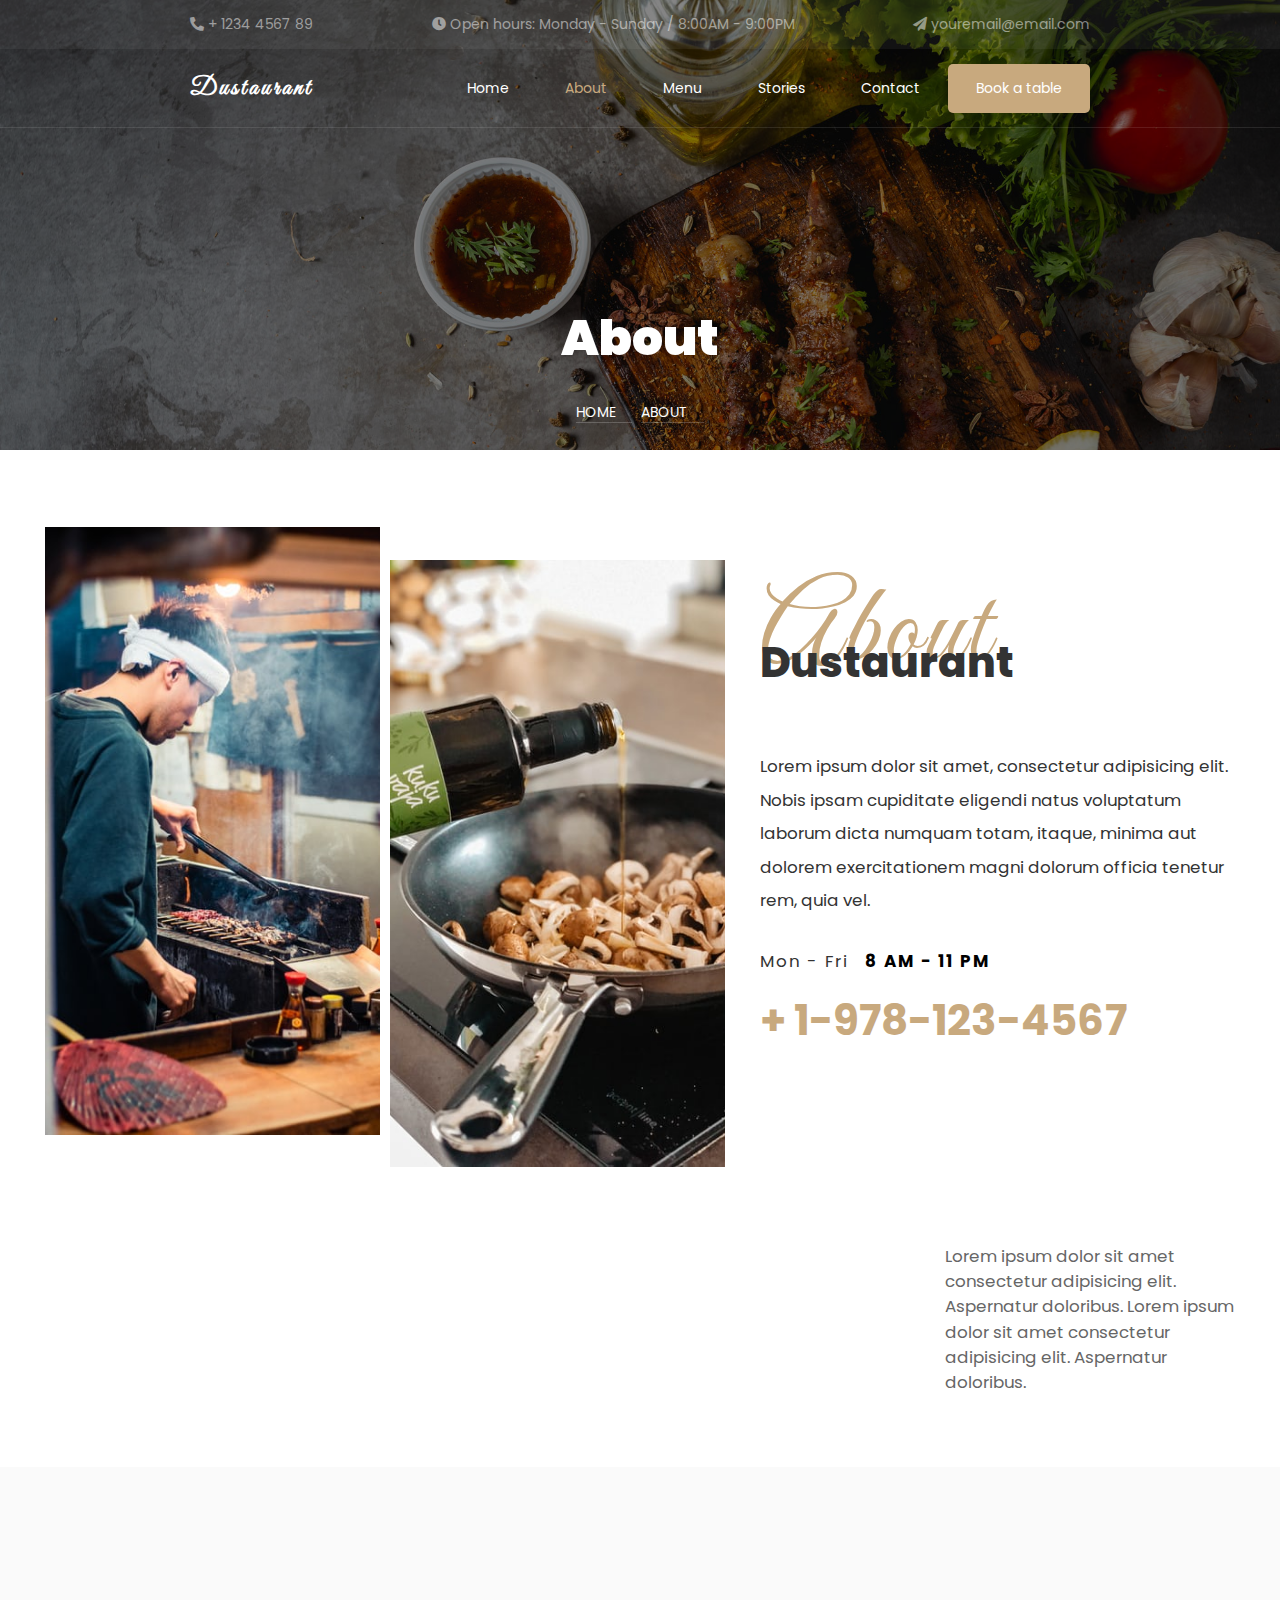
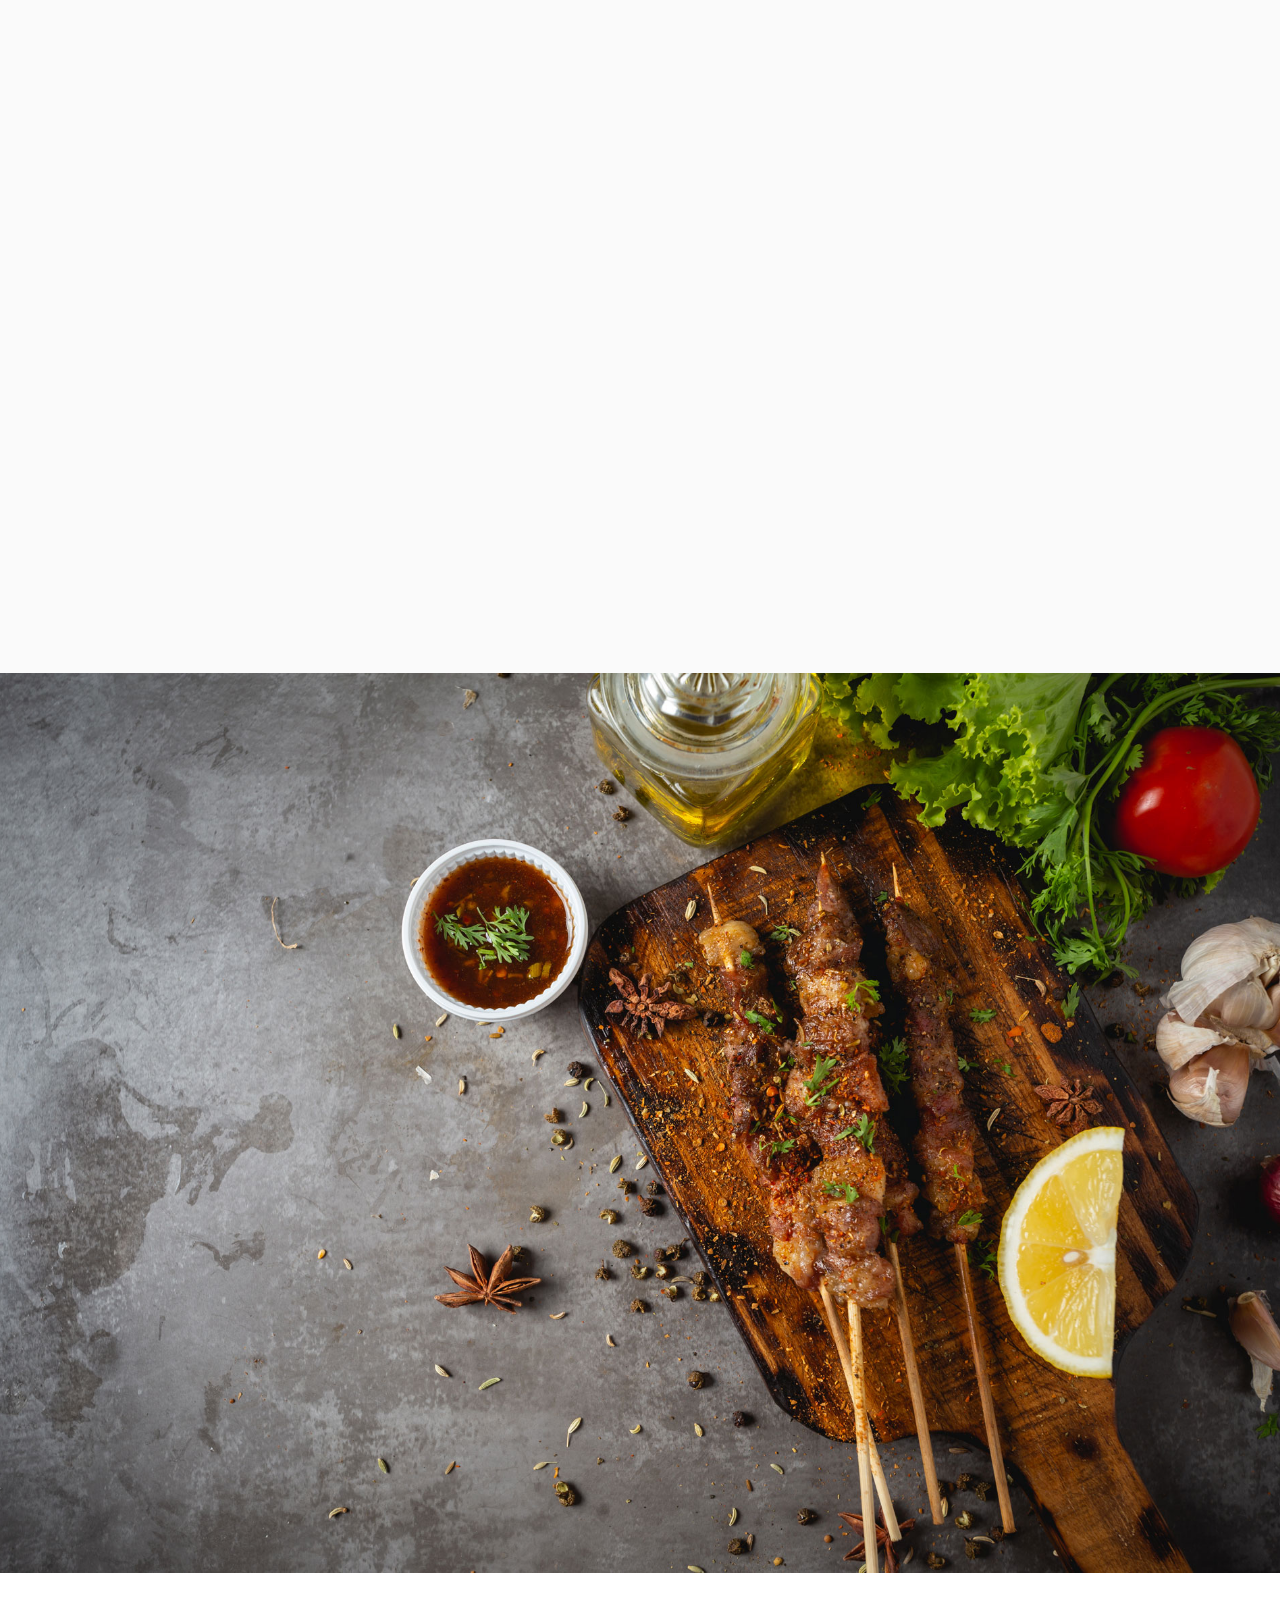
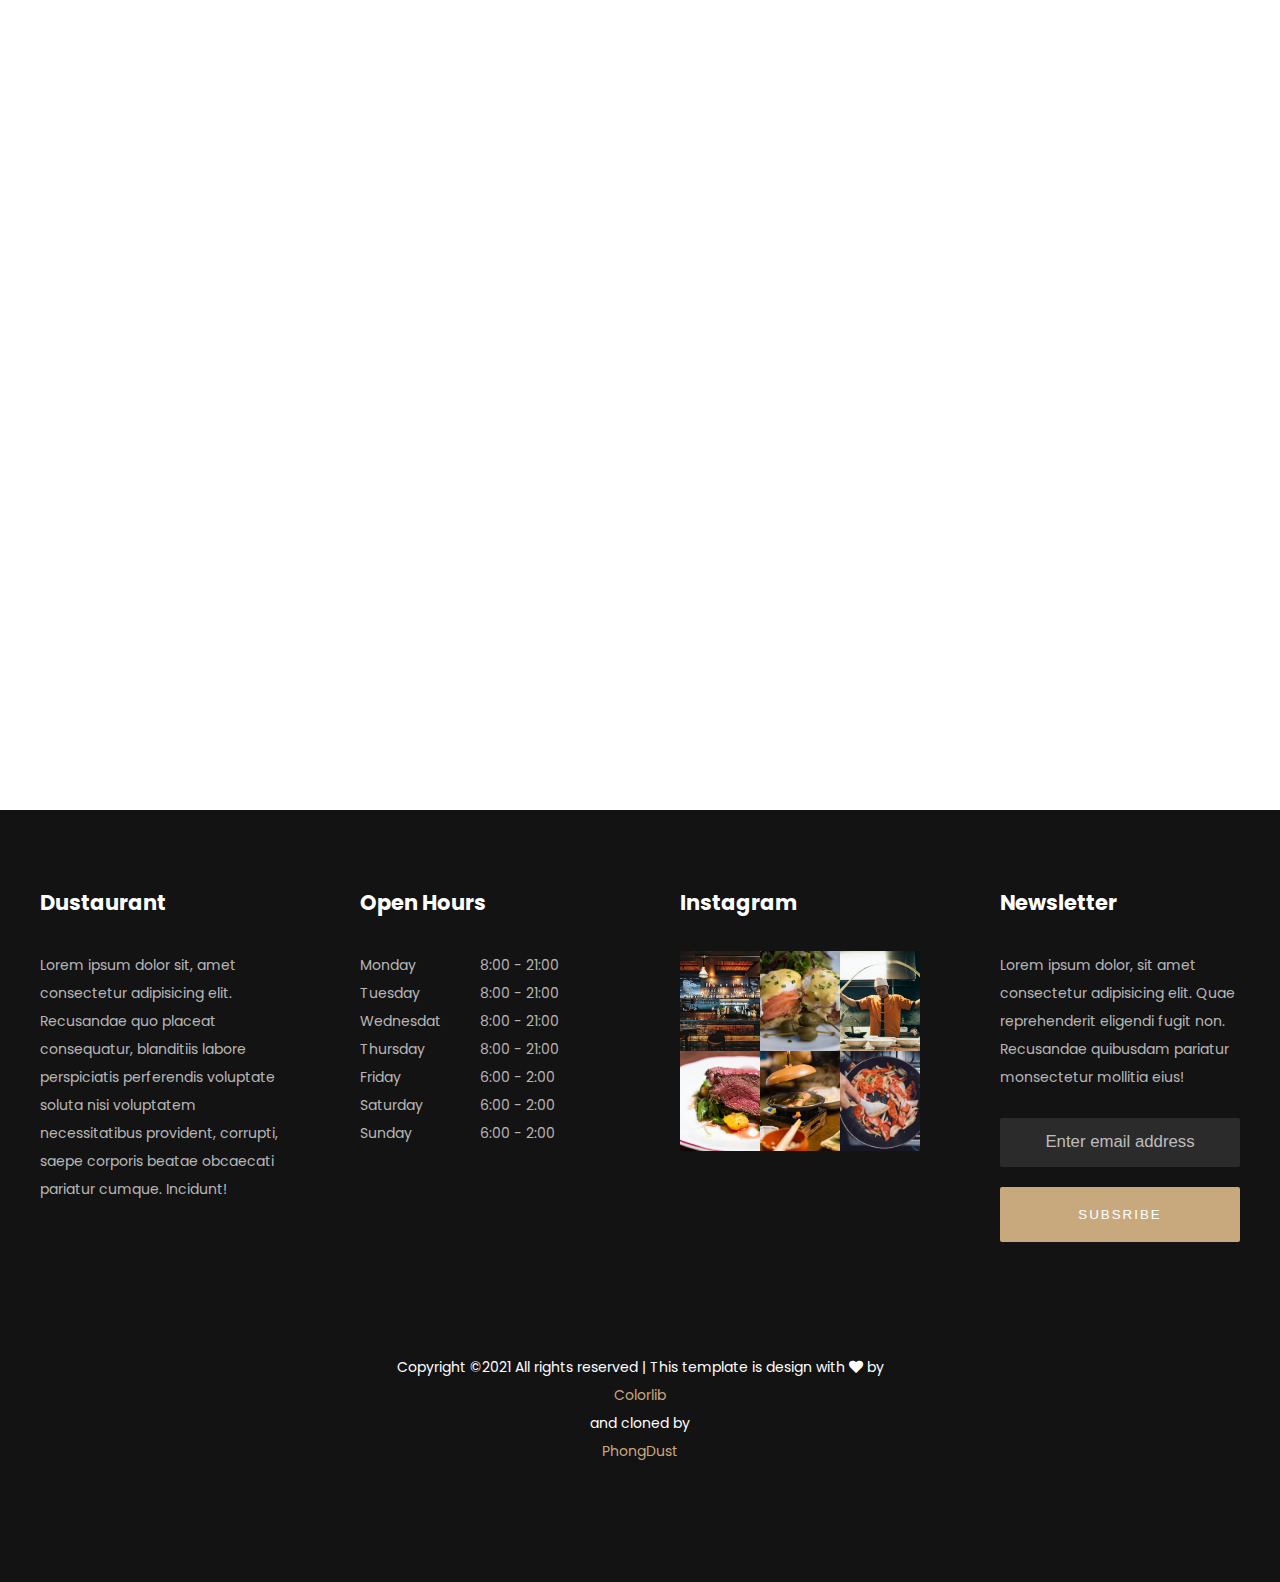
==== commit e2de4ac7: "Empty commit" ====
--- a/about.html
+++ b/about.html
@@ -5,7 +5,8 @@
     <meta http-equiv="X-UA-Compatible" content="IE=edge">
     <meta name="viewport" content="width=device-width, initial-scale=1.0">
     <!-- Font awesome -->
-    <link rel="stylesheet" href="https://cdnjs.cloudflare.com/ajax/libs/font-awesome/5.15.2/css/all.min.css" integrity="sha512-HK5fgLBL+xu6dm/Ii3z4xhlSUyZgTT9tuc/hSrtw6uzJOvgRr2a9jyxxT1ely+B+xFAmJKVSTbpM/CuL7qxO8w==" crossorigin="anonymous" />
+    <!-- <link rel="stylesheet" href="https://cdnjs.cloudflare.com/ajax/libs/font-awesome/5.15.2/css/all.min.css" integrity="sha512-HK5fgLBL+xu6dm/Ii3z4xhlSUyZgTT9tuc/hSrtw6uzJOvgRr2a9jyxxT1ely+B+xFAmJKVSTbpM/CuL7qxO8w==" crossorigin="anonymous" /> -->
+    <link rel="stylesheet" href="fontawesome/css/all.min.css">
     <!-- flaticon -->
     <link rel="stylesheet" href="flaticon/font/flaticon.css">
     <!-- CSS -->
--- a/fontawesome/css/all.min.css
+++ b/fontawesome/css/all.min.css
@@ -0,0 +1,5 @@
+/*!
+ * Font Awesome Free 5.15.2 by @fontawesome - https://fontawesome.com
+ * License - https://fontawesome.com/license/free (Icons: CC BY 4.0, Fonts: SIL OFL 1.1, Code: MIT License)
+ */
+.fa,.fab,.fad,.fal,.far,.fas{-moz-osx-font-smoothing:grayscale;-webkit-font-smoothing:antialiased;display:inline-block;font-style:normal;font-variant:normal;text-rendering:auto;line-height:1}.fa-lg{font-size:1.33333em;line-height:.75em;vertical-align:-.0667em}.fa-xs{font-size:.75em}.fa-sm{font-size:.875em}.fa-1x{font-size:1em}.fa-2x{font-size:2em}.fa-3x{font-size:3em}.fa-4x{font-size:4em}.fa-5x{font-size:5em}.fa-6x{font-size:6em}.fa-7x{font-size:7em}.fa-8x{font-size:8em}.fa-9x{font-size:9em}.fa-10x{font-size:10em}.fa-fw{text-align:center;width:1.25em}.fa-ul{list-style-type:none;margin-left:2.5em;padding-left:0}.fa-ul>li{position:relative}.fa-li{left:-2em;position:absolute;text-align:center;width:2em;line-height:inherit}.fa-border{border:.08em solid #eee;border-radius:.1em;padding:.2em .25em .15em}.fa-pull-left{float:left}.fa-pull-right{float:right}.fa.fa-pull-left,.fab.fa-pull-left,.fal.fa-pull-left,.far.fa-pull-left,.fas.fa-pull-left{margin-right:.3em}.fa.fa-pull-right,.fab.fa-pull-right,.fal.fa-pull-right,.far.fa-pull-right,.fas.fa-pull-right{margin-left:.3em}.fa-spin{-webkit-animation:fa-spin 2s linear infinite;animation:fa-spin 2s linear infinite}.fa-pulse{-webkit-animation:fa-spin 1s steps(8) infinite;animation:fa-spin 1s steps(8) infinite}@-webkit-keyframes fa-spin{0%{-webkit-transform:rotate(0deg);transform:rotate(0deg)}to{-webkit-transform:rotate(1turn);transform:rotate(1turn)}}@keyframes fa-spin{0%{-webkit-transform:rotate(0deg);transform:rotate(0deg)}to{-webkit-transform:rotate(1turn);transform:rotate(1turn)}}.fa-rotate-90{-ms-filter:"progid:DXImageTransform.Microsoft.BasicImage(rotation=1)";-webkit-transform:rotate(90deg);transform:rotate(90deg)}.fa-rotate-180{-ms-filter:"progid:DXImageTransform.Microsoft.BasicImage(rotation=2)";-webkit-transform:rotate(180deg);transform:rotate(180deg)}.fa-rotate-270{-ms-filter:"progid:DXImageTransform.Microsoft.BasicImage(rotation=3)";-webkit-transform:rotate(270deg);transform:rotate(270deg)}.fa-flip-horizontal{-ms-filter:"progid:DXImageTransform.Microsoft.BasicImage(rotation=0, mirror=1)";-webkit-transform:scaleX(-1);transform:scaleX(-1)}.fa-flip-vertical{-webkit-transform:scaleY(-1);transform:scaleY(-1)}.fa-flip-both,.fa-flip-horizontal.fa-flip-vertical,.fa-flip-vertical{-ms-filter:"progid:DXImageTransform.Microsoft.BasicImage(rotation=2, mirror=1)"}.fa-flip-both,.fa-flip-horizontal.fa-flip-vertical{-webkit-transform:scale(-1);transform:scale(-1)}:root .fa-flip-both,:root .fa-flip-horizontal,:root .fa-flip-vertical,:root .fa-rotate-90,:root .fa-rotate-180,:root .fa-rotate-270{-webkit-filter:none;filter:none}.fa-stack{display:inline-block;height:2em;line-height:2em;position:relative;vertical-align:middle;width:2.5em}.fa-stack-1x,.fa-stack-2x{left:0;position:absolute;text-align:center;width:100%}.fa-stack-1x{line-height:inherit}.fa-stack-2x{font-size:2em}.fa-inverse{color:#fff}.fa-500px:before{content:"\f26e"}.fa-accessible-icon:before{content:"\f368"}.fa-accusoft:before{content:"\f369"}.fa-acquisitions-incorporated:before{content:"\f6af"}.fa-ad:before{content:"\f641"}.fa-address-book:before{content:"\f2b9"}.fa-address-card:before{content:"\f2bb"}.fa-adjust:before{content:"\f042"}.fa-adn:before{content:"\f170"}.fa-adversal:before{content:"\f36a"}.fa-affiliatetheme:before{content:"\f36b"}.fa-air-freshener:before{content:"\f5d0"}.fa-airbnb:before{content:"\f834"}.fa-algolia:before{content:"\f36c"}.fa-align-center:before{content:"\f037"}.fa-align-justify:before{content:"\f039"}.fa-align-left:before{content:"\f036"}.fa-align-right:before{content:"\f038"}.fa-alipay:before{content:"\f642"}.fa-allergies:before{content:"\f461"}.fa-amazon:before{content:"\f270"}.fa-amazon-pay:before{content:"\f42c"}.fa-ambulance:before{content:"\f0f9"}.fa-american-sign-language-interpreting:before{content:"\f2a3"}.fa-amilia:before{content:"\f36d"}.fa-anchor:before{content:"\f13d"}.fa-android:before{content:"\f17b"}.fa-angellist:before{content:"\f209"}.fa-angle-double-down:before{content:"\f103"}.fa-angle-double-left:before{content:"\f100"}.fa-angle-double-right:before{content:"\f101"}.fa-angle-double-up:before{content:"\f102"}.fa-angle-down:before{content:"\f107"}.fa-angle-left:before{content:"\f104"}.fa-angle-right:before{content:"\f105"}.fa-angle-up:before{content:"\f106"}.fa-angry:before{content:"\f556"}.fa-angrycreative:before{content:"\f36e"}.fa-angular:before{content:"\f420"}.fa-ankh:before{content:"\f644"}.fa-app-store:before{content:"\f36f"}.fa-app-store-ios:before{content:"\f370"}.fa-apper:before{content:"\f371"}.fa-apple:before{content:"\f179"}.fa-apple-alt:before{content:"\f5d1"}.fa-apple-pay:before{content:"\f415"}.fa-archive:before{content:"\f187"}.fa-archway:before{content:"\f557"}.fa-arrow-alt-circle-down:before{content:"\f358"}.fa-arrow-alt-circle-left:before{content:"\f359"}.fa-arrow-alt-circle-right:before{content:"\f35a"}.fa-arrow-alt-circle-up:before{content:"\f35b"}.fa-arrow-circle-down:before{content:"\f0ab"}.fa-arrow-circle-left:before{content:"\f0a8"}.fa-arrow-circle-right:before{content:"\f0a9"}.fa-arrow-circle-up:before{content:"\f0aa"}.fa-arrow-down:before{content:"\f063"}.fa-arrow-left:before{content:"\f060"}.fa-arrow-right:before{content:"\f061"}.fa-arrow-up:before{content:"\f062"}.fa-arrows-alt:before{content:"\f0b2"}.fa-arrows-alt-h:before{content:"\f337"}.fa-arrows-alt-v:before{content:"\f338"}.fa-artstation:before{content:"\f77a"}.fa-assistive-listening-systems:before{content:"\f2a2"}.fa-asterisk:before{content:"\f069"}.fa-asymmetrik:before{content:"\f372"}.fa-at:before{content:"\f1fa"}.fa-atlas:before{content:"\f558"}.fa-atlassian:before{content:"\f77b"}.fa-atom:before{content:"\f5d2"}.fa-audible:before{content:"\f373"}.fa-audio-description:before{content:"\f29e"}.fa-autoprefixer:before{content:"\f41c"}.fa-avianex:before{content:"\f374"}.fa-aviato:before{content:"\f421"}.fa-award:before{content:"\f559"}.fa-aws:before{content:"\f375"}.fa-baby:before{content:"\f77c"}.fa-baby-carriage:before{content:"\f77d"}.fa-backspace:before{content:"\f55a"}.fa-backward:before{content:"\f04a"}.fa-bacon:before{content:"\f7e5"}.fa-bacteria:before{content:"\e059"}.fa-bacterium:before{content:"\e05a"}.fa-bahai:before{content:"\f666"}.fa-balance-scale:before{content:"\f24e"}.fa-balance-scale-left:before{content:"\f515"}.fa-balance-scale-right:before{content:"\f516"}.fa-ban:before{content:"\f05e"}.fa-band-aid:before{content:"\f462"}.fa-bandcamp:before{content:"\f2d5"}.fa-barcode:before{content:"\f02a"}.fa-bars:before{content:"\f0c9"}.fa-baseball-ball:before{content:"\f433"}.fa-basketball-ball:before{content:"\f434"}.fa-bath:before{content:"\f2cd"}.fa-battery-empty:before{content:"\f244"}.fa-battery-full:before{content:"\f240"}.fa-battery-half:before{content:"\f242"}.fa-battery-quarter:before{content:"\f243"}.fa-battery-three-quarters:before{content:"\f241"}.fa-battle-net:before{content:"\f835"}.fa-bed:before{content:"\f236"}.fa-beer:before{content:"\f0fc"}.fa-behance:before{content:"\f1b4"}.fa-behance-square:before{content:"\f1b5"}.fa-bell:before{content:"\f0f3"}.fa-bell-slash:before{content:"\f1f6"}.fa-bezier-curve:before{content:"\f55b"}.fa-bible:before{content:"\f647"}.fa-bicycle:before{content:"\f206"}.fa-biking:before{content:"\f84a"}.fa-bimobject:before{content:"\f378"}.fa-binoculars:before{content:"\f1e5"}.fa-biohazard:before{content:"\f780"}.fa-birthday-cake:before{content:"\f1fd"}.fa-bitbucket:before{content:"\f171"}.fa-bitcoin:before{content:"\f379"}.fa-bity:before{content:"\f37a"}.fa-black-tie:before{content:"\f27e"}.fa-blackberry:before{content:"\f37b"}.fa-blender:before{content:"\f517"}.fa-blender-phone:before{content:"\f6b6"}.fa-blind:before{content:"\f29d"}.fa-blog:before{content:"\f781"}.fa-blogger:before{content:"\f37c"}.fa-blogger-b:before{content:"\f37d"}.fa-bluetooth:before{content:"\f293"}.fa-bluetooth-b:before{content:"\f294"}.fa-bold:before{content:"\f032"}.fa-bolt:before{content:"\f0e7"}.fa-bomb:before{content:"\f1e2"}.fa-bone:before{content:"\f5d7"}.fa-bong:before{content:"\f55c"}.fa-book:before{content:"\f02d"}.fa-book-dead:before{content:"\f6b7"}.fa-book-medical:before{content:"\f7e6"}.fa-book-open:before{content:"\f518"}.fa-book-reader:before{content:"\f5da"}.fa-bookmark:before{content:"\f02e"}.fa-bootstrap:before{content:"\f836"}.fa-border-all:before{content:"\f84c"}.fa-border-none:before{content:"\f850"}.fa-border-style:before{content:"\f853"}.fa-bowling-ball:before{content:"\f436"}.fa-box:before{content:"\f466"}.fa-box-open:before{content:"\f49e"}.fa-box-tissue:before{content:"\e05b"}.fa-boxes:before{content:"\f468"}.fa-braille:before{content:"\f2a1"}.fa-brain:before{content:"\f5dc"}.fa-bread-slice:before{content:"\f7ec"}.fa-briefcase:before{content:"\f0b1"}.fa-briefcase-medical:before{content:"\f469"}.fa-broadcast-tower:before{content:"\f519"}.fa-broom:before{content:"\f51a"}.fa-brush:before{content:"\f55d"}.fa-btc:before{content:"\f15a"}.fa-buffer:before{content:"\f837"}.fa-bug:before{content:"\f188"}.fa-building:before{content:"\f1ad"}.fa-bullhorn:before{content:"\f0a1"}.fa-bullseye:before{content:"\f140"}.fa-burn:before{content:"\f46a"}.fa-buromobelexperte:before{content:"\f37f"}.fa-bus:before{content:"\f207"}.fa-bus-alt:before{content:"\f55e"}.fa-business-time:before{content:"\f64a"}.fa-buy-n-large:before{content:"\f8a6"}.fa-buysellads:before{content:"\f20d"}.fa-calculator:before{content:"\f1ec"}.fa-calendar:before{content:"\f133"}.fa-calendar-alt:before{content:"\f073"}.fa-calendar-check:before{content:"\f274"}.fa-calendar-day:before{content:"\f783"}.fa-calendar-minus:before{content:"\f272"}.fa-calendar-plus:before{content:"\f271"}.fa-calendar-times:before{content:"\f273"}.fa-calendar-week:before{content:"\f784"}.fa-camera:before{content:"\f030"}.fa-camera-retro:before{content:"\f083"}.fa-campground:before{content:"\f6bb"}.fa-canadian-maple-leaf:before{content:"\f785"}.fa-candy-cane:before{content:"\f786"}.fa-cannabis:before{content:"\f55f"}.fa-capsules:before{content:"\f46b"}.fa-car:before{content:"\f1b9"}.fa-car-alt:before{content:"\f5de"}.fa-car-battery:before{content:"\f5df"}.fa-car-crash:before{content:"\f5e1"}.fa-car-side:before{content:"\f5e4"}.fa-caravan:before{content:"\f8ff"}.fa-caret-down:before{content:"\f0d7"}.fa-caret-left:before{content:"\f0d9"}.fa-caret-right:before{content:"\f0da"}.fa-caret-square-down:before{content:"\f150"}.fa-caret-square-left:before{content:"\f191"}.fa-caret-square-right:before{content:"\f152"}.fa-caret-square-up:before{content:"\f151"}.fa-caret-up:before{content:"\f0d8"}.fa-carrot:before{content:"\f787"}.fa-cart-arrow-down:before{content:"\f218"}.fa-cart-plus:before{content:"\f217"}.fa-cash-register:before{content:"\f788"}.fa-cat:before{content:"\f6be"}.fa-cc-amazon-pay:before{content:"\f42d"}.fa-cc-amex:before{content:"\f1f3"}.fa-cc-apple-pay:before{content:"\f416"}.fa-cc-diners-club:before{content:"\f24c"}.fa-cc-discover:before{content:"\f1f2"}.fa-cc-jcb:before{content:"\f24b"}.fa-cc-mastercard:before{content:"\f1f1"}.fa-cc-paypal:before{content:"\f1f4"}.fa-cc-stripe:before{content:"\f1f5"}.fa-cc-visa:before{content:"\f1f0"}.fa-centercode:before{content:"\f380"}.fa-centos:before{content:"\f789"}.fa-certificate:before{content:"\f0a3"}.fa-chair:before{content:"\f6c0"}.fa-chalkboard:before{content:"\f51b"}.fa-chalkboard-teacher:before{content:"\f51c"}.fa-charging-station:before{content:"\f5e7"}.fa-chart-area:before{content:"\f1fe"}.fa-chart-bar:before{content:"\f080"}.fa-chart-line:before{content:"\f201"}.fa-chart-pie:before{content:"\f200"}.fa-check:before{content:"\f00c"}.fa-check-circle:before{content:"\f058"}.fa-check-double:before{content:"\f560"}.fa-check-square:before{content:"\f14a"}.fa-cheese:before{content:"\f7ef"}.fa-chess:before{content:"\f439"}.fa-chess-bishop:before{content:"\f43a"}.fa-chess-board:before{content:"\f43c"}.fa-chess-king:before{content:"\f43f"}.fa-chess-knight:before{content:"\f441"}.fa-chess-pawn:before{content:"\f443"}.fa-chess-queen:before{content:"\f445"}.fa-chess-rook:before{content:"\f447"}.fa-chevron-circle-down:before{content:"\f13a"}.fa-chevron-circle-left:before{content:"\f137"}.fa-chevron-circle-right:before{content:"\f138"}.fa-chevron-circle-up:before{content:"\f139"}.fa-chevron-down:before{content:"\f078"}.fa-chevron-left:before{content:"\f053"}.fa-chevron-right:before{content:"\f054"}.fa-chevron-up:before{content:"\f077"}.fa-child:before{content:"\f1ae"}.fa-chrome:before{content:"\f268"}.fa-chromecast:before{content:"\f838"}.fa-church:before{content:"\f51d"}.fa-circle:before{content:"\f111"}.fa-circle-notch:before{content:"\f1ce"}.fa-city:before{content:"\f64f"}.fa-clinic-medical:before{content:"\f7f2"}.fa-clipboard:before{content:"\f328"}.fa-clipboard-check:before{content:"\f46c"}.fa-clipboard-list:before{content:"\f46d"}.fa-clock:before{content:"\f017"}.fa-clone:before{content:"\f24d"}.fa-closed-captioning:before{content:"\f20a"}.fa-cloud:before{content:"\f0c2"}.fa-cloud-download-alt:before{content:"\f381"}.fa-cloud-meatball:before{content:"\f73b"}.fa-cloud-moon:before{content:"\f6c3"}.fa-cloud-moon-rain:before{content:"\f73c"}.fa-cloud-rain:before{content:"\f73d"}.fa-cloud-showers-heavy:before{content:"\f740"}.fa-cloud-sun:before{content:"\f6c4"}.fa-cloud-sun-rain:before{content:"\f743"}.fa-cloud-upload-alt:before{content:"\f382"}.fa-cloudflare:before{content:"\e07d"}.fa-cloudscale:before{content:"\f383"}.fa-cloudsmith:before{content:"\f384"}.fa-cloudversify:before{content:"\f385"}.fa-cocktail:before{content:"\f561"}.fa-code:before{content:"\f121"}.fa-code-branch:before{content:"\f126"}.fa-codepen:before{content:"\f1cb"}.fa-codiepie:before{content:"\f284"}.fa-coffee:before{content:"\f0f4"}.fa-cog:before{content:"\f013"}.fa-cogs:before{content:"\f085"}.fa-coins:before{content:"\f51e"}.fa-columns:before{content:"\f0db"}.fa-comment:before{content:"\f075"}.fa-comment-alt:before{content:"\f27a"}.fa-comment-dollar:before{content:"\f651"}.fa-comment-dots:before{content:"\f4ad"}.fa-comment-medical:before{content:"\f7f5"}.fa-comment-slash:before{content:"\f4b3"}.fa-comments:before{content:"\f086"}.fa-comments-dollar:before{content:"\f653"}.fa-compact-disc:before{content:"\f51f"}.fa-compass:before{content:"\f14e"}.fa-compress:before{content:"\f066"}.fa-compress-alt:before{content:"\f422"}.fa-compress-arrows-alt:before{content:"\f78c"}.fa-concierge-bell:before{content:"\f562"}.fa-confluence:before{content:"\f78d"}.fa-connectdevelop:before{content:"\f20e"}.fa-contao:before{content:"\f26d"}.fa-cookie:before{content:"\f563"}.fa-cookie-bite:before{content:"\f564"}.fa-copy:before{content:"\f0c5"}.fa-copyright:before{content:"\f1f9"}.fa-cotton-bureau:before{content:"\f89e"}.fa-couch:before{content:"\f4b8"}.fa-cpanel:before{content:"\f388"}.fa-creative-commons:before{content:"\f25e"}.fa-creative-commons-by:before{content:"\f4e7"}.fa-creative-commons-nc:before{content:"\f4e8"}.fa-creative-commons-nc-eu:before{content:"\f4e9"}.fa-creative-commons-nc-jp:before{content:"\f4ea"}.fa-creative-commons-nd:before{content:"\f4eb"}.fa-creative-commons-pd:before{content:"\f4ec"}.fa-creative-commons-pd-alt:before{content:"\f4ed"}.fa-creative-commons-remix:before{content:"\f4ee"}.fa-creative-commons-sa:before{content:"\f4ef"}.fa-creative-commons-sampling:before{content:"\f4f0"}.fa-creative-commons-sampling-plus:before{content:"\f4f1"}.fa-creative-commons-share:before{content:"\f4f2"}.fa-creative-commons-zero:before{content:"\f4f3"}.fa-credit-card:before{content:"\f09d"}.fa-critical-role:before{content:"\f6c9"}.fa-crop:before{content:"\f125"}.fa-crop-alt:before{content:"\f565"}.fa-cross:before{content:"\f654"}.fa-crosshairs:before{content:"\f05b"}.fa-crow:before{content:"\f520"}.fa-crown:before{content:"\f521"}.fa-crutch:before{content:"\f7f7"}.fa-css3:before{content:"\f13c"}.fa-css3-alt:before{content:"\f38b"}.fa-cube:before{content:"\f1b2"}.fa-cubes:before{content:"\f1b3"}.fa-cut:before{content:"\f0c4"}.fa-cuttlefish:before{content:"\f38c"}.fa-d-and-d:before{content:"\f38d"}.fa-d-and-d-beyond:before{content:"\f6ca"}.fa-dailymotion:before{content:"\e052"}.fa-dashcube:before{content:"\f210"}.fa-database:before{content:"\f1c0"}.fa-deaf:before{content:"\f2a4"}.fa-deezer:before{content:"\e077"}.fa-delicious:before{content:"\f1a5"}.fa-democrat:before{content:"\f747"}.fa-deploydog:before{content:"\f38e"}.fa-deskpro:before{content:"\f38f"}.fa-desktop:before{content:"\f108"}.fa-dev:before{content:"\f6cc"}.fa-deviantart:before{content:"\f1bd"}.fa-dharmachakra:before{content:"\f655"}.fa-dhl:before{content:"\f790"}.fa-diagnoses:before{content:"\f470"}.fa-diaspora:before{content:"\f791"}.fa-dice:before{content:"\f522"}.fa-dice-d20:before{content:"\f6cf"}.fa-dice-d6:before{content:"\f6d1"}.fa-dice-five:before{content:"\f523"}.fa-dice-four:before{content:"\f524"}.fa-dice-one:before{content:"\f525"}.fa-dice-six:before{content:"\f526"}.fa-dice-three:before{content:"\f527"}.fa-dice-two:before{content:"\f528"}.fa-digg:before{content:"\f1a6"}.fa-digital-ocean:before{content:"\f391"}.fa-digital-tachograph:before{content:"\f566"}.fa-directions:before{content:"\f5eb"}.fa-discord:before{content:"\f392"}.fa-discourse:before{content:"\f393"}.fa-disease:before{content:"\f7fa"}.fa-divide:before{content:"\f529"}.fa-dizzy:before{content:"\f567"}.fa-dna:before{content:"\f471"}.fa-dochub:before{content:"\f394"}.fa-docker:before{content:"\f395"}.fa-dog:before{content:"\f6d3"}.fa-dollar-sign:before{content:"\f155"}.fa-dolly:before{content:"\f472"}.fa-dolly-flatbed:before{content:"\f474"}.fa-donate:before{content:"\f4b9"}.fa-door-closed:before{content:"\f52a"}.fa-door-open:before{content:"\f52b"}.fa-dot-circle:before{content:"\f192"}.fa-dove:before{content:"\f4ba"}.fa-download:before{content:"\f019"}.fa-draft2digital:before{content:"\f396"}.fa-drafting-compass:before{content:"\f568"}.fa-dragon:before{content:"\f6d5"}.fa-draw-polygon:before{content:"\f5ee"}.fa-dribbble:before{content:"\f17d"}.fa-dribbble-square:before{content:"\f397"}.fa-dropbox:before{content:"\f16b"}.fa-drum:before{content:"\f569"}.fa-drum-steelpan:before{content:"\f56a"}.fa-drumstick-bite:before{content:"\f6d7"}.fa-drupal:before{content:"\f1a9"}.fa-dumbbell:before{content:"\f44b"}.fa-dumpster:before{content:"\f793"}.fa-dumpster-fire:before{content:"\f794"}.fa-dungeon:before{content:"\f6d9"}.fa-dyalog:before{content:"\f399"}.fa-earlybirds:before{content:"\f39a"}.fa-ebay:before{content:"\f4f4"}.fa-edge:before{content:"\f282"}.fa-edge-legacy:before{content:"\e078"}.fa-edit:before{content:"\f044"}.fa-egg:before{content:"\f7fb"}.fa-eject:before{content:"\f052"}.fa-elementor:before{content:"\f430"}.fa-ellipsis-h:before{content:"\f141"}.fa-ellipsis-v:before{content:"\f142"}.fa-ello:before{content:"\f5f1"}.fa-ember:before{content:"\f423"}.fa-empire:before{content:"\f1d1"}.fa-envelope:before{content:"\f0e0"}.fa-envelope-open:before{content:"\f2b6"}.fa-envelope-open-text:before{content:"\f658"}.fa-envelope-square:before{content:"\f199"}.fa-envira:before{content:"\f299"}.fa-equals:before{content:"\f52c"}.fa-eraser:before{content:"\f12d"}.fa-erlang:before{content:"\f39d"}.fa-ethereum:before{content:"\f42e"}.fa-ethernet:before{content:"\f796"}.fa-etsy:before{content:"\f2d7"}.fa-euro-sign:before{content:"\f153"}.fa-evernote:before{content:"\f839"}.fa-exchange-alt:before{content:"\f362"}.fa-exclamation:before{content:"\f12a"}.fa-exclamation-circle:before{content:"\f06a"}.fa-exclamation-triangle:before{content:"\f071"}.fa-expand:before{content:"\f065"}.fa-expand-alt:before{content:"\f424"}.fa-expand-arrows-alt:before{content:"\f31e"}.fa-expeditedssl:before{content:"\f23e"}.fa-external-link-alt:before{content:"\f35d"}.fa-external-link-square-alt:before{content:"\f360"}.fa-eye:before{content:"\f06e"}.fa-eye-dropper:before{content:"\f1fb"}.fa-eye-slash:before{content:"\f070"}.fa-facebook:before{content:"\f09a"}.fa-facebook-f:before{content:"\f39e"}.fa-facebook-messenger:before{content:"\f39f"}.fa-facebook-square:before{content:"\f082"}.fa-fan:before{content:"\f863"}.fa-fantasy-flight-games:before{content:"\f6dc"}.fa-fast-backward:before{content:"\f049"}.fa-fast-forward:before{content:"\f050"}.fa-faucet:before{content:"\e005"}.fa-fax:before{content:"\f1ac"}.fa-feather:before{content:"\f52d"}.fa-feather-alt:before{content:"\f56b"}.fa-fedex:before{content:"\f797"}.fa-fedora:before{content:"\f798"}.fa-female:before{content:"\f182"}.fa-fighter-jet:before{content:"\f0fb"}.fa-figma:before{content:"\f799"}.fa-file:before{content:"\f15b"}.fa-file-alt:before{content:"\f15c"}.fa-file-archive:before{content:"\f1c6"}.fa-file-audio:before{content:"\f1c7"}.fa-file-code:before{content:"\f1c9"}.fa-file-contract:before{content:"\f56c"}.fa-file-csv:before{content:"\f6dd"}.fa-file-download:before{content:"\f56d"}.fa-file-excel:before{content:"\f1c3"}.fa-file-export:before{content:"\f56e"}.fa-file-image:before{content:"\f1c5"}.fa-file-import:before{content:"\f56f"}.fa-file-invoice:before{content:"\f570"}.fa-file-invoice-dollar:before{content:"\f571"}.fa-file-medical:before{content:"\f477"}.fa-file-medical-alt:before{content:"\f478"}.fa-file-pdf:before{content:"\f1c1"}.fa-file-powerpoint:before{content:"\f1c4"}.fa-file-prescription:before{content:"\f572"}.fa-file-signature:before{content:"\f573"}.fa-file-upload:before{content:"\f574"}.fa-file-video:before{content:"\f1c8"}.fa-file-word:before{content:"\f1c2"}.fa-fill:before{content:"\f575"}.fa-fill-drip:before{content:"\f576"}.fa-film:before{content:"\f008"}.fa-filter:before{content:"\f0b0"}.fa-fingerprint:before{content:"\f577"}.fa-fire:before{content:"\f06d"}.fa-fire-alt:before{content:"\f7e4"}.fa-fire-extinguisher:before{content:"\f134"}.fa-firefox:before{content:"\f269"}.fa-firefox-browser:before{content:"\e007"}.fa-first-aid:before{content:"\f479"}.fa-first-order:before{content:"\f2b0"}.fa-first-order-alt:before{content:"\f50a"}.fa-firstdraft:before{content:"\f3a1"}.fa-fish:before{content:"\f578"}.fa-fist-raised:before{content:"\f6de"}.fa-flag:before{content:"\f024"}.fa-flag-checkered:before{content:"\f11e"}.fa-flag-usa:before{content:"\f74d"}.fa-flask:before{content:"\f0c3"}.fa-flickr:before{content:"\f16e"}.fa-flipboard:before{content:"\f44d"}.fa-flushed:before{content:"\f579"}.fa-fly:before{content:"\f417"}.fa-folder:before{content:"\f07b"}.fa-folder-minus:before{content:"\f65d"}.fa-folder-open:before{content:"\f07c"}.fa-folder-plus:before{content:"\f65e"}.fa-font:before{content:"\f031"}.fa-font-awesome:before{content:"\f2b4"}.fa-font-awesome-alt:before{content:"\f35c"}.fa-font-awesome-flag:before{content:"\f425"}.fa-font-awesome-logo-full:before{content:"\f4e6"}.fa-fonticons:before{content:"\f280"}.fa-fonticons-fi:before{content:"\f3a2"}.fa-football-ball:before{content:"\f44e"}.fa-fort-awesome:before{content:"\f286"}.fa-fort-awesome-alt:before{content:"\f3a3"}.fa-forumbee:before{content:"\f211"}.fa-forward:before{content:"\f04e"}.fa-foursquare:before{content:"\f180"}.fa-free-code-camp:before{content:"\f2c5"}.fa-freebsd:before{content:"\f3a4"}.fa-frog:before{content:"\f52e"}.fa-frown:before{content:"\f119"}.fa-frown-open:before{content:"\f57a"}.fa-fulcrum:before{content:"\f50b"}.fa-funnel-dollar:before{content:"\f662"}.fa-futbol:before{content:"\f1e3"}.fa-galactic-republic:before{content:"\f50c"}.fa-galactic-senate:before{content:"\f50d"}.fa-gamepad:before{content:"\f11b"}.fa-gas-pump:before{content:"\f52f"}.fa-gavel:before{content:"\f0e3"}.fa-gem:before{content:"\f3a5"}.fa-genderless:before{content:"\f22d"}.fa-get-pocket:before{content:"\f265"}.fa-gg:before{content:"\f260"}.fa-gg-circle:before{content:"\f261"}.fa-ghost:before{content:"\f6e2"}.fa-gift:before{content:"\f06b"}.fa-gifts:before{content:"\f79c"}.fa-git:before{content:"\f1d3"}.fa-git-alt:before{content:"\f841"}.fa-git-square:before{content:"\f1d2"}.fa-github:before{content:"\f09b"}.fa-github-alt:before{content:"\f113"}.fa-github-square:before{content:"\f092"}.fa-gitkraken:before{content:"\f3a6"}.fa-gitlab:before{content:"\f296"}.fa-gitter:before{content:"\f426"}.fa-glass-cheers:before{content:"\f79f"}.fa-glass-martini:before{content:"\f000"}.fa-glass-martini-alt:before{content:"\f57b"}.fa-glass-whiskey:before{content:"\f7a0"}.fa-glasses:before{content:"\f530"}.fa-glide:before{content:"\f2a5"}.fa-glide-g:before{content:"\f2a6"}.fa-globe:before{content:"\f0ac"}.fa-globe-africa:before{content:"\f57c"}.fa-globe-americas:before{content:"\f57d"}.fa-globe-asia:before{content:"\f57e"}.fa-globe-europe:before{content:"\f7a2"}.fa-gofore:before{content:"\f3a7"}.fa-golf-ball:before{content:"\f450"}.fa-goodreads:before{content:"\f3a8"}.fa-goodreads-g:before{content:"\f3a9"}.fa-google:before{content:"\f1a0"}.fa-google-drive:before{content:"\f3aa"}.fa-google-pay:before{content:"\e079"}.fa-google-play:before{content:"\f3ab"}.fa-google-plus:before{content:"\f2b3"}.fa-google-plus-g:before{content:"\f0d5"}.fa-google-plus-square:before{content:"\f0d4"}.fa-google-wallet:before{content:"\f1ee"}.fa-gopuram:before{content:"\f664"}.fa-graduation-cap:before{content:"\f19d"}.fa-gratipay:before{content:"\f184"}.fa-grav:before{content:"\f2d6"}.fa-greater-than:before{content:"\f531"}.fa-greater-than-equal:before{content:"\f532"}.fa-grimace:before{content:"\f57f"}.fa-grin:before{content:"\f580"}.fa-grin-alt:before{content:"\f581"}.fa-grin-beam:before{content:"\f582"}.fa-grin-beam-sweat:before{content:"\f583"}.fa-grin-hearts:before{content:"\f584"}.fa-grin-squint:before{content:"\f585"}.fa-grin-squint-tears:before{content:"\f586"}.fa-grin-stars:before{content:"\f587"}.fa-grin-tears:before{content:"\f588"}.fa-grin-tongue:before{content:"\f589"}.fa-grin-tongue-squint:before{content:"\f58a"}.fa-grin-tongue-wink:before{content:"\f58b"}.fa-grin-wink:before{content:"\f58c"}.fa-grip-horizontal:before{content:"\f58d"}.fa-grip-lines:before{content:"\f7a4"}.fa-grip-lines-vertical:before{content:"\f7a5"}.fa-grip-vertical:before{content:"\f58e"}.fa-gripfire:before{content:"\f3ac"}.fa-grunt:before{content:"\f3ad"}.fa-guilded:before{content:"\e07e"}.fa-guitar:before{content:"\f7a6"}.fa-gulp:before{content:"\f3ae"}.fa-h-square:before{content:"\f0fd"}.fa-hacker-news:before{content:"\f1d4"}.fa-hacker-news-square:before{content:"\f3af"}.fa-hackerrank:before{content:"\f5f7"}.fa-hamburger:before{content:"\f805"}.fa-hammer:before{content:"\f6e3"}.fa-hamsa:before{content:"\f665"}.fa-hand-holding:before{content:"\f4bd"}.fa-hand-holding-heart:before{content:"\f4be"}.fa-hand-holding-medical:before{content:"\e05c"}.fa-hand-holding-usd:before{content:"\f4c0"}.fa-hand-holding-water:before{content:"\f4c1"}.fa-hand-lizard:before{content:"\f258"}.fa-hand-middle-finger:before{content:"\f806"}.fa-hand-paper:before{content:"\f256"}.fa-hand-peace:before{content:"\f25b"}.fa-hand-point-down:before{content:"\f0a7"}.fa-hand-point-left:before{content:"\f0a5"}.fa-hand-point-right:before{content:"\f0a4"}.fa-hand-point-up:before{content:"\f0a6"}.fa-hand-pointer:before{content:"\f25a"}.fa-hand-rock:before{content:"\f255"}.fa-hand-scissors:before{content:"\f257"}.fa-hand-sparkles:before{content:"\e05d"}.fa-hand-spock:before{content:"\f259"}.fa-hands:before{content:"\f4c2"}.fa-hands-helping:before{content:"\f4c4"}.fa-hands-wash:before{content:"\e05e"}.fa-handshake:before{content:"\f2b5"}.fa-handshake-alt-slash:before{content:"\e05f"}.fa-handshake-slash:before{content:"\e060"}.fa-hanukiah:before{content:"\f6e6"}.fa-hard-hat:before{content:"\f807"}.fa-hashtag:before{content:"\f292"}.fa-hat-cowboy:before{content:"\f8c0"}.fa-hat-cowboy-side:before{content:"\f8c1"}.fa-hat-wizard:before{content:"\f6e8"}.fa-hdd:before{content:"\f0a0"}.fa-head-side-cough:before{content:"\e061"}.fa-head-side-cough-slash:before{content:"\e062"}.fa-head-side-mask:before{content:"\e063"}.fa-head-side-virus:before{content:"\e064"}.fa-heading:before{content:"\f1dc"}.fa-headphones:before{content:"\f025"}.fa-headphones-alt:before{content:"\f58f"}.fa-headset:before{content:"\f590"}.fa-heart:before{content:"\f004"}.fa-heart-broken:before{content:"\f7a9"}.fa-heartbeat:before{content:"\f21e"}.fa-helicopter:before{content:"\f533"}.fa-highlighter:before{content:"\f591"}.fa-hiking:before{content:"\f6ec"}.fa-hippo:before{content:"\f6ed"}.fa-hips:before{content:"\f452"}.fa-hire-a-helper:before{content:"\f3b0"}.fa-history:before{content:"\f1da"}.fa-hive:before{content:"\e07f"}.fa-hockey-puck:before{content:"\f453"}.fa-holly-berry:before{content:"\f7aa"}.fa-home:before{content:"\f015"}.fa-hooli:before{content:"\f427"}.fa-hornbill:before{content:"\f592"}.fa-horse:before{content:"\f6f0"}.fa-horse-head:before{content:"\f7ab"}.fa-hospital:before{content:"\f0f8"}.fa-hospital-alt:before{content:"\f47d"}.fa-hospital-symbol:before{content:"\f47e"}.fa-hospital-user:before{content:"\f80d"}.fa-hot-tub:before{content:"\f593"}.fa-hotdog:before{content:"\f80f"}.fa-hotel:before{content:"\f594"}.fa-hotjar:before{content:"\f3b1"}.fa-hourglass:before{content:"\f254"}.fa-hourglass-end:before{content:"\f253"}.fa-hourglass-half:before{content:"\f252"}.fa-hourglass-start:before{content:"\f251"}.fa-house-damage:before{content:"\f6f1"}.fa-house-user:before{content:"\e065"}.fa-houzz:before{content:"\f27c"}.fa-hryvnia:before{content:"\f6f2"}.fa-html5:before{content:"\f13b"}.fa-hubspot:before{content:"\f3b2"}.fa-i-cursor:before{content:"\f246"}.fa-ice-cream:before{content:"\f810"}.fa-icicles:before{content:"\f7ad"}.fa-icons:before{content:"\f86d"}.fa-id-badge:before{content:"\f2c1"}.fa-id-card:before{content:"\f2c2"}.fa-id-card-alt:before{content:"\f47f"}.fa-ideal:before{content:"\e013"}.fa-igloo:before{content:"\f7ae"}.fa-image:before{content:"\f03e"}.fa-images:before{content:"\f302"}.fa-imdb:before{content:"\f2d8"}.fa-inbox:before{content:"\f01c"}.fa-indent:before{content:"\f03c"}.fa-industry:before{content:"\f275"}.fa-infinity:before{content:"\f534"}.fa-info:before{content:"\f129"}.fa-info-circle:before{content:"\f05a"}.fa-innosoft:before{content:"\e080"}.fa-instagram:before{content:"\f16d"}.fa-instagram-square:before{content:"\e055"}.fa-instalod:before{content:"\e081"}.fa-intercom:before{content:"\f7af"}.fa-internet-explorer:before{content:"\f26b"}.fa-invision:before{content:"\f7b0"}.fa-ioxhost:before{content:"\f208"}.fa-italic:before{content:"\f033"}.fa-itch-io:before{content:"\f83a"}.fa-itunes:before{content:"\f3b4"}.fa-itunes-note:before{content:"\f3b5"}.fa-java:before{content:"\f4e4"}.fa-jedi:before{content:"\f669"}.fa-jedi-order:before{content:"\f50e"}.fa-jenkins:before{content:"\f3b6"}.fa-jira:before{content:"\f7b1"}.fa-joget:before{content:"\f3b7"}.fa-joint:before{content:"\f595"}.fa-joomla:before{content:"\f1aa"}.fa-journal-whills:before{content:"\f66a"}.fa-js:before{content:"\f3b8"}.fa-js-square:before{content:"\f3b9"}.fa-jsfiddle:before{content:"\f1cc"}.fa-kaaba:before{content:"\f66b"}.fa-kaggle:before{content:"\f5fa"}.fa-key:before{content:"\f084"}.fa-keybase:before{content:"\f4f5"}.fa-keyboard:before{content:"\f11c"}.fa-keycdn:before{content:"\f3ba"}.fa-khanda:before{content:"\f66d"}.fa-kickstarter:before{content:"\f3bb"}.fa-kickstarter-k:before{content:"\f3bc"}.fa-kiss:before{content:"\f596"}.fa-kiss-beam:before{content:"\f597"}.fa-kiss-wink-heart:before{content:"\f598"}.fa-kiwi-bird:before{content:"\f535"}.fa-korvue:before{content:"\f42f"}.fa-landmark:before{content:"\f66f"}.fa-language:before{content:"\f1ab"}.fa-laptop:before{content:"\f109"}.fa-laptop-code:before{content:"\f5fc"}.fa-laptop-house:before{content:"\e066"}.fa-laptop-medical:before{content:"\f812"}.fa-laravel:before{content:"\f3bd"}.fa-lastfm:before{content:"\f202"}.fa-lastfm-square:before{content:"\f203"}.fa-laugh:before{content:"\f599"}.fa-laugh-beam:before{content:"\f59a"}.fa-laugh-squint:before{content:"\f59b"}.fa-laugh-wink:before{content:"\f59c"}.fa-layer-group:before{content:"\f5fd"}.fa-leaf:before{content:"\f06c"}.fa-leanpub:before{content:"\f212"}.fa-lemon:before{content:"\f094"}.fa-less:before{content:"\f41d"}.fa-less-than:before{content:"\f536"}.fa-less-than-equal:before{content:"\f537"}.fa-level-down-alt:before{content:"\f3be"}.fa-level-up-alt:before{content:"\f3bf"}.fa-life-ring:before{content:"\f1cd"}.fa-lightbulb:before{content:"\f0eb"}.fa-line:before{content:"\f3c0"}.fa-link:before{content:"\f0c1"}.fa-linkedin:before{content:"\f08c"}.fa-linkedin-in:before{content:"\f0e1"}.fa-linode:before{content:"\f2b8"}.fa-linux:before{content:"\f17c"}.fa-lira-sign:before{content:"\f195"}.fa-list:before{content:"\f03a"}.fa-list-alt:before{content:"\f022"}.fa-list-ol:before{content:"\f0cb"}.fa-list-ul:before{content:"\f0ca"}.fa-location-arrow:before{content:"\f124"}.fa-lock:before{content:"\f023"}.fa-lock-open:before{content:"\f3c1"}.fa-long-arrow-alt-down:before{content:"\f309"}.fa-long-arrow-alt-left:before{content:"\f30a"}.fa-long-arrow-alt-right:before{content:"\f30b"}.fa-long-arrow-alt-up:before{content:"\f30c"}.fa-low-vision:before{content:"\f2a8"}.fa-luggage-cart:before{content:"\f59d"}.fa-lungs:before{content:"\f604"}.fa-lungs-virus:before{content:"\e067"}.fa-lyft:before{content:"\f3c3"}.fa-magento:before{content:"\f3c4"}.fa-magic:before{content:"\f0d0"}.fa-magnet:before{content:"\f076"}.fa-mail-bulk:before{content:"\f674"}.fa-mailchimp:before{content:"\f59e"}.fa-male:before{content:"\f183"}.fa-mandalorian:before{content:"\f50f"}.fa-map:before{content:"\f279"}.fa-map-marked:before{content:"\f59f"}.fa-map-marked-alt:before{content:"\f5a0"}.fa-map-marker:before{content:"\f041"}.fa-map-marker-alt:before{content:"\f3c5"}.fa-map-pin:before{content:"\f276"}.fa-map-signs:before{content:"\f277"}.fa-markdown:before{content:"\f60f"}.fa-marker:before{content:"\f5a1"}.fa-mars:before{content:"\f222"}.fa-mars-double:before{content:"\f227"}.fa-mars-stroke:before{content:"\f229"}.fa-mars-stroke-h:before{content:"\f22b"}.fa-mars-stroke-v:before{content:"\f22a"}.fa-mask:before{content:"\f6fa"}.fa-mastodon:before{content:"\f4f6"}.fa-maxcdn:before{content:"\f136"}.fa-mdb:before{content:"\f8ca"}.fa-medal:before{content:"\f5a2"}.fa-medapps:before{content:"\f3c6"}.fa-medium:before{content:"\f23a"}.fa-medium-m:before{content:"\f3c7"}.fa-medkit:before{content:"\f0fa"}.fa-medrt:before{content:"\f3c8"}.fa-meetup:before{content:"\f2e0"}.fa-megaport:before{content:"\f5a3"}.fa-meh:before{content:"\f11a"}.fa-meh-blank:before{content:"\f5a4"}.fa-meh-rolling-eyes:before{content:"\f5a5"}.fa-memory:before{content:"\f538"}.fa-mendeley:before{content:"\f7b3"}.fa-menorah:before{content:"\f676"}.fa-mercury:before{content:"\f223"}.fa-meteor:before{content:"\f753"}.fa-microblog:before{content:"\e01a"}.fa-microchip:before{content:"\f2db"}.fa-microphone:before{content:"\f130"}.fa-microphone-alt:before{content:"\f3c9"}.fa-microphone-alt-slash:before{content:"\f539"}.fa-microphone-slash:before{content:"\f131"}.fa-microscope:before{content:"\f610"}.fa-microsoft:before{content:"\f3ca"}.fa-minus:before{content:"\f068"}.fa-minus-circle:before{content:"\f056"}.fa-minus-square:before{content:"\f146"}.fa-mitten:before{content:"\f7b5"}.fa-mix:before{content:"\f3cb"}.fa-mixcloud:before{content:"\f289"}.fa-mixer:before{content:"\e056"}.fa-mizuni:before{content:"\f3cc"}.fa-mobile:before{content:"\f10b"}.fa-mobile-alt:before{content:"\f3cd"}.fa-modx:before{content:"\f285"}.fa-monero:before{content:"\f3d0"}.fa-money-bill:before{content:"\f0d6"}.fa-money-bill-alt:before{content:"\f3d1"}.fa-money-bill-wave:before{content:"\f53a"}.fa-money-bill-wave-alt:before{content:"\f53b"}.fa-money-check:before{content:"\f53c"}.fa-money-check-alt:before{content:"\f53d"}.fa-monument:before{content:"\f5a6"}.fa-moon:before{content:"\f186"}.fa-mortar-pestle:before{content:"\f5a7"}.fa-mosque:before{content:"\f678"}.fa-motorcycle:before{content:"\f21c"}.fa-mountain:before{content:"\f6fc"}.fa-mouse:before{content:"\f8cc"}.fa-mouse-pointer:before{content:"\f245"}.fa-mug-hot:before{content:"\f7b6"}.fa-music:before{content:"\f001"}.fa-napster:before{content:"\f3d2"}.fa-neos:before{content:"\f612"}.fa-network-wired:before{content:"\f6ff"}.fa-neuter:before{content:"\f22c"}.fa-newspaper:before{content:"\f1ea"}.fa-nimblr:before{content:"\f5a8"}.fa-node:before{content:"\f419"}.fa-node-js:before{content:"\f3d3"}.fa-not-equal:before{content:"\f53e"}.fa-notes-medical:before{content:"\f481"}.fa-npm:before{content:"\f3d4"}.fa-ns8:before{content:"\f3d5"}.fa-nutritionix:before{content:"\f3d6"}.fa-object-group:before{content:"\f247"}.fa-object-ungroup:before{content:"\f248"}.fa-octopus-deploy:before{content:"\e082"}.fa-odnoklassniki:before{content:"\f263"}.fa-odnoklassniki-square:before{content:"\f264"}.fa-oil-can:before{content:"\f613"}.fa-old-republic:before{content:"\f510"}.fa-om:before{content:"\f679"}.fa-opencart:before{content:"\f23d"}.fa-openid:before{content:"\f19b"}.fa-opera:before{content:"\f26a"}.fa-optin-monster:before{content:"\f23c"}.fa-orcid:before{content:"\f8d2"}.fa-osi:before{content:"\f41a"}.fa-otter:before{content:"\f700"}.fa-outdent:before{content:"\f03b"}.fa-page4:before{content:"\f3d7"}.fa-pagelines:before{content:"\f18c"}.fa-pager:before{content:"\f815"}.fa-paint-brush:before{content:"\f1fc"}.fa-paint-roller:before{content:"\f5aa"}.fa-palette:before{content:"\f53f"}.fa-palfed:before{content:"\f3d8"}.fa-pallet:before{content:"\f482"}.fa-paper-plane:before{content:"\f1d8"}.fa-paperclip:before{content:"\f0c6"}.fa-parachute-box:before{content:"\f4cd"}.fa-paragraph:before{content:"\f1dd"}.fa-parking:before{content:"\f540"}.fa-passport:before{content:"\f5ab"}.fa-pastafarianism:before{content:"\f67b"}.fa-paste:before{content:"\f0ea"}.fa-patreon:before{content:"\f3d9"}.fa-pause:before{content:"\f04c"}.fa-pause-circle:before{content:"\f28b"}.fa-paw:before{content:"\f1b0"}.fa-paypal:before{content:"\f1ed"}.fa-peace:before{content:"\f67c"}.fa-pen:before{content:"\f304"}.fa-pen-alt:before{content:"\f305"}.fa-pen-fancy:before{content:"\f5ac"}.fa-pen-nib:before{content:"\f5ad"}.fa-pen-square:before{content:"\f14b"}.fa-pencil-alt:before{content:"\f303"}.fa-pencil-ruler:before{content:"\f5ae"}.fa-penny-arcade:before{content:"\f704"}.fa-people-arrows:before{content:"\e068"}.fa-people-carry:before{content:"\f4ce"}.fa-pepper-hot:before{content:"\f816"}.fa-perbyte:before{content:"\e083"}.fa-percent:before{content:"\f295"}.fa-percentage:before{content:"\f541"}.fa-periscope:before{content:"\f3da"}.fa-person-booth:before{content:"\f756"}.fa-phabricator:before{content:"\f3db"}.fa-phoenix-framework:before{content:"\f3dc"}.fa-phoenix-squadron:before{content:"\f511"}.fa-phone:before{content:"\f095"}.fa-phone-alt:before{content:"\f879"}.fa-phone-slash:before{content:"\f3dd"}.fa-phone-square:before{content:"\f098"}.fa-phone-square-alt:before{content:"\f87b"}.fa-phone-volume:before{content:"\f2a0"}.fa-photo-video:before{content:"\f87c"}.fa-php:before{content:"\f457"}.fa-pied-piper:before{content:"\f2ae"}.fa-pied-piper-alt:before{content:"\f1a8"}.fa-pied-piper-hat:before{content:"\f4e5"}.fa-pied-piper-pp:before{content:"\f1a7"}.fa-pied-piper-square:before{content:"\e01e"}.fa-piggy-bank:before{content:"\f4d3"}.fa-pills:before{content:"\f484"}.fa-pinterest:before{content:"\f0d2"}.fa-pinterest-p:before{content:"\f231"}.fa-pinterest-square:before{content:"\f0d3"}.fa-pizza-slice:before{content:"\f818"}.fa-place-of-worship:before{content:"\f67f"}.fa-plane:before{content:"\f072"}.fa-plane-arrival:before{content:"\f5af"}.fa-plane-departure:before{content:"\f5b0"}.fa-plane-slash:before{content:"\e069"}.fa-play:before{content:"\f04b"}.fa-play-circle:before{content:"\f144"}.fa-playstation:before{content:"\f3df"}.fa-plug:before{content:"\f1e6"}.fa-plus:before{content:"\f067"}.fa-plus-circle:before{content:"\f055"}.fa-plus-square:before{content:"\f0fe"}.fa-podcast:before{content:"\f2ce"}.fa-poll:before{content:"\f681"}.fa-poll-h:before{content:"\f682"}.fa-poo:before{content:"\f2fe"}.fa-poo-storm:before{content:"\f75a"}.fa-poop:before{content:"\f619"}.fa-portrait:before{content:"\f3e0"}.fa-pound-sign:before{content:"\f154"}.fa-power-off:before{content:"\f011"}.fa-pray:before{content:"\f683"}.fa-praying-hands:before{content:"\f684"}.fa-prescription:before{content:"\f5b1"}.fa-prescription-bottle:before{content:"\f485"}.fa-prescription-bottle-alt:before{content:"\f486"}.fa-print:before{content:"\f02f"}.fa-procedures:before{content:"\f487"}.fa-product-hunt:before{content:"\f288"}.fa-project-diagram:before{content:"\f542"}.fa-pump-medical:before{content:"\e06a"}.fa-pump-soap:before{content:"\e06b"}.fa-pushed:before{content:"\f3e1"}.fa-puzzle-piece:before{content:"\f12e"}.fa-python:before{content:"\f3e2"}.fa-qq:before{content:"\f1d6"}.fa-qrcode:before{content:"\f029"}.fa-question:before{content:"\f128"}.fa-question-circle:before{content:"\f059"}.fa-quidditch:before{content:"\f458"}.fa-quinscape:before{content:"\f459"}.fa-quora:before{content:"\f2c4"}.fa-quote-left:before{content:"\f10d"}.fa-quote-right:before{content:"\f10e"}.fa-quran:before{content:"\f687"}.fa-r-project:before{content:"\f4f7"}.fa-radiation:before{content:"\f7b9"}.fa-radiation-alt:before{content:"\f7ba"}.fa-rainbow:before{content:"\f75b"}.fa-random:before{content:"\f074"}.fa-raspberry-pi:before{content:"\f7bb"}.fa-ravelry:before{content:"\f2d9"}.fa-react:before{content:"\f41b"}.fa-reacteurope:before{content:"\f75d"}.fa-readme:before{content:"\f4d5"}.fa-rebel:before{content:"\f1d0"}.fa-receipt:before{content:"\f543"}.fa-record-vinyl:before{content:"\f8d9"}.fa-recycle:before{content:"\f1b8"}.fa-red-river:before{content:"\f3e3"}.fa-reddit:before{content:"\f1a1"}.fa-reddit-alien:before{content:"\f281"}.fa-reddit-square:before{content:"\f1a2"}.fa-redhat:before{content:"\f7bc"}.fa-redo:before{content:"\f01e"}.fa-redo-alt:before{content:"\f2f9"}.fa-registered:before{content:"\f25d"}.fa-remove-format:before{content:"\f87d"}.fa-renren:before{content:"\f18b"}.fa-reply:before{content:"\f3e5"}.fa-reply-all:before{content:"\f122"}.fa-replyd:before{content:"\f3e6"}.fa-republican:before{content:"\f75e"}.fa-researchgate:before{content:"\f4f8"}.fa-resolving:before{content:"\f3e7"}.fa-restroom:before{content:"\f7bd"}.fa-retweet:before{content:"\f079"}.fa-rev:before{content:"\f5b2"}.fa-ribbon:before{content:"\f4d6"}.fa-ring:before{content:"\f70b"}.fa-road:before{content:"\f018"}.fa-robot:before{content:"\f544"}.fa-rocket:before{content:"\f135"}.fa-rocketchat:before{content:"\f3e8"}.fa-rockrms:before{content:"\f3e9"}.fa-route:before{content:"\f4d7"}.fa-rss:before{content:"\f09e"}.fa-rss-square:before{content:"\f143"}.fa-ruble-sign:before{content:"\f158"}.fa-ruler:before{content:"\f545"}.fa-ruler-combined:before{content:"\f546"}.fa-ruler-horizontal:before{content:"\f547"}.fa-ruler-vertical:before{content:"\f548"}.fa-running:before{content:"\f70c"}.fa-rupee-sign:before{content:"\f156"}.fa-rust:before{content:"\e07a"}.fa-sad-cry:before{content:"\f5b3"}.fa-sad-tear:before{content:"\f5b4"}.fa-safari:before{content:"\f267"}.fa-salesforce:before{content:"\f83b"}.fa-sass:before{content:"\f41e"}.fa-satellite:before{content:"\f7bf"}.fa-satellite-dish:before{content:"\f7c0"}.fa-save:before{content:"\f0c7"}.fa-schlix:before{content:"\f3ea"}.fa-school:before{content:"\f549"}.fa-screwdriver:before{content:"\f54a"}.fa-scribd:before{content:"\f28a"}.fa-scroll:before{content:"\f70e"}.fa-sd-card:before{content:"\f7c2"}.fa-search:before{content:"\f002"}.fa-search-dollar:before{content:"\f688"}.fa-search-location:before{content:"\f689"}.fa-search-minus:before{content:"\f010"}.fa-search-plus:before{content:"\f00e"}.fa-searchengin:before{content:"\f3eb"}.fa-seedling:before{content:"\f4d8"}.fa-sellcast:before{content:"\f2da"}.fa-sellsy:before{content:"\f213"}.fa-server:before{content:"\f233"}.fa-servicestack:before{content:"\f3ec"}.fa-shapes:before{content:"\f61f"}.fa-share:before{content:"\f064"}.fa-share-alt:before{content:"\f1e0"}.fa-share-alt-square:before{content:"\f1e1"}.fa-share-square:before{content:"\f14d"}.fa-shekel-sign:before{content:"\f20b"}.fa-shield-alt:before{content:"\f3ed"}.fa-shield-virus:before{content:"\e06c"}.fa-ship:before{content:"\f21a"}.fa-shipping-fast:before{content:"\f48b"}.fa-shirtsinbulk:before{content:"\f214"}.fa-shoe-prints:before{content:"\f54b"}.fa-shopify:before{content:"\e057"}.fa-shopping-bag:before{content:"\f290"}.fa-shopping-basket:before{content:"\f291"}.fa-shopping-cart:before{content:"\f07a"}.fa-shopware:before{content:"\f5b5"}.fa-shower:before{content:"\f2cc"}.fa-shuttle-van:before{content:"\f5b6"}.fa-sign:before{content:"\f4d9"}.fa-sign-in-alt:before{content:"\f2f6"}.fa-sign-language:before{content:"\f2a7"}.fa-sign-out-alt:before{content:"\f2f5"}.fa-signal:before{content:"\f012"}.fa-signature:before{content:"\f5b7"}.fa-sim-card:before{content:"\f7c4"}.fa-simplybuilt:before{content:"\f215"}.fa-sink:before{content:"\e06d"}.fa-sistrix:before{content:"\f3ee"}.fa-sitemap:before{content:"\f0e8"}.fa-sith:before{content:"\f512"}.fa-skating:before{content:"\f7c5"}.fa-sketch:before{content:"\f7c6"}.fa-skiing:before{content:"\f7c9"}.fa-skiing-nordic:before{content:"\f7ca"}.fa-skull:before{content:"\f54c"}.fa-skull-crossbones:before{content:"\f714"}.fa-skyatlas:before{content:"\f216"}.fa-skype:before{content:"\f17e"}.fa-slack:before{content:"\f198"}.fa-slack-hash:before{content:"\f3ef"}.fa-slash:before{content:"\f715"}.fa-sleigh:before{content:"\f7cc"}.fa-sliders-h:before{content:"\f1de"}.fa-slideshare:before{content:"\f1e7"}.fa-smile:before{content:"\f118"}.fa-smile-beam:before{content:"\f5b8"}.fa-smile-wink:before{content:"\f4da"}.fa-smog:before{content:"\f75f"}.fa-smoking:before{content:"\f48d"}.fa-smoking-ban:before{content:"\f54d"}.fa-sms:before{content:"\f7cd"}.fa-snapchat:before{content:"\f2ab"}.fa-snapchat-ghost:before{content:"\f2ac"}.fa-snapchat-square:before{content:"\f2ad"}.fa-snowboarding:before{content:"\f7ce"}.fa-snowflake:before{content:"\f2dc"}.fa-snowman:before{content:"\f7d0"}.fa-snowplow:before{content:"\f7d2"}.fa-soap:before{content:"\e06e"}.fa-socks:before{content:"\f696"}.fa-solar-panel:before{content:"\f5ba"}.fa-sort:before{content:"\f0dc"}.fa-sort-alpha-down:before{content:"\f15d"}.fa-sort-alpha-down-alt:before{content:"\f881"}.fa-sort-alpha-up:before{content:"\f15e"}.fa-sort-alpha-up-alt:before{content:"\f882"}.fa-sort-amount-down:before{content:"\f160"}.fa-sort-amount-down-alt:before{content:"\f884"}.fa-sort-amount-up:before{content:"\f161"}.fa-sort-amount-up-alt:before{content:"\f885"}.fa-sort-down:before{content:"\f0dd"}.fa-sort-numeric-down:before{content:"\f162"}.fa-sort-numeric-down-alt:before{content:"\f886"}.fa-sort-numeric-up:before{content:"\f163"}.fa-sort-numeric-up-alt:before{content:"\f887"}.fa-sort-up:before{content:"\f0de"}.fa-soundcloud:before{content:"\f1be"}.fa-sourcetree:before{content:"\f7d3"}.fa-spa:before{content:"\f5bb"}.fa-space-shuttle:before{content:"\f197"}.fa-speakap:before{content:"\f3f3"}.fa-speaker-deck:before{content:"\f83c"}.fa-spell-check:before{content:"\f891"}.fa-spider:before{content:"\f717"}.fa-spinner:before{content:"\f110"}.fa-splotch:before{content:"\f5bc"}.fa-spotify:before{content:"\f1bc"}.fa-spray-can:before{content:"\f5bd"}.fa-square:before{content:"\f0c8"}.fa-square-full:before{content:"\f45c"}.fa-square-root-alt:before{content:"\f698"}.fa-squarespace:before{content:"\f5be"}.fa-stack-exchange:before{content:"\f18d"}.fa-stack-overflow:before{content:"\f16c"}.fa-stackpath:before{content:"\f842"}.fa-stamp:before{content:"\f5bf"}.fa-star:before{content:"\f005"}.fa-star-and-crescent:before{content:"\f699"}.fa-star-half:before{content:"\f089"}.fa-star-half-alt:before{content:"\f5c0"}.fa-star-of-david:before{content:"\f69a"}.fa-star-of-life:before{content:"\f621"}.fa-staylinked:before{content:"\f3f5"}.fa-steam:before{content:"\f1b6"}.fa-steam-square:before{content:"\f1b7"}.fa-steam-symbol:before{content:"\f3f6"}.fa-step-backward:before{content:"\f048"}.fa-step-forward:before{content:"\f051"}.fa-stethoscope:before{content:"\f0f1"}.fa-sticker-mule:before{content:"\f3f7"}.fa-sticky-note:before{content:"\f249"}.fa-stop:before{content:"\f04d"}.fa-stop-circle:before{content:"\f28d"}.fa-stopwatch:before{content:"\f2f2"}.fa-stopwatch-20:before{content:"\e06f"}.fa-store:before{content:"\f54e"}.fa-store-alt:before{content:"\f54f"}.fa-store-alt-slash:before{content:"\e070"}.fa-store-slash:before{content:"\e071"}.fa-strava:before{content:"\f428"}.fa-stream:before{content:"\f550"}.fa-street-view:before{content:"\f21d"}.fa-strikethrough:before{content:"\f0cc"}.fa-stripe:before{content:"\f429"}.fa-stripe-s:before{content:"\f42a"}.fa-stroopwafel:before{content:"\f551"}.fa-studiovinari:before{content:"\f3f8"}.fa-stumbleupon:before{content:"\f1a4"}.fa-stumbleupon-circle:before{content:"\f1a3"}.fa-subscript:before{content:"\f12c"}.fa-subway:before{content:"\f239"}.fa-suitcase:before{content:"\f0f2"}.fa-suitcase-rolling:before{content:"\f5c1"}.fa-sun:before{content:"\f185"}.fa-superpowers:before{content:"\f2dd"}.fa-superscript:before{content:"\f12b"}.fa-supple:before{content:"\f3f9"}.fa-surprise:before{content:"\f5c2"}.fa-suse:before{content:"\f7d6"}.fa-swatchbook:before{content:"\f5c3"}.fa-swift:before{content:"\f8e1"}.fa-swimmer:before{content:"\f5c4"}.fa-swimming-pool:before{content:"\f5c5"}.fa-symfony:before{content:"\f83d"}.fa-synagogue:before{content:"\f69b"}.fa-sync:before{content:"\f021"}.fa-sync-alt:before{content:"\f2f1"}.fa-syringe:before{content:"\f48e"}.fa-table:before{content:"\f0ce"}.fa-table-tennis:before{content:"\f45d"}.fa-tablet:before{content:"\f10a"}.fa-tablet-alt:before{content:"\f3fa"}.fa-tablets:before{content:"\f490"}.fa-tachometer-alt:before{content:"\f3fd"}.fa-tag:before{content:"\f02b"}.fa-tags:before{content:"\f02c"}.fa-tape:before{content:"\f4db"}.fa-tasks:before{content:"\f0ae"}.fa-taxi:before{content:"\f1ba"}.fa-teamspeak:before{content:"\f4f9"}.fa-teeth:before{content:"\f62e"}.fa-teeth-open:before{content:"\f62f"}.fa-telegram:before{content:"\f2c6"}.fa-telegram-plane:before{content:"\f3fe"}.fa-temperature-high:before{content:"\f769"}.fa-temperature-low:before{content:"\f76b"}.fa-tencent-weibo:before{content:"\f1d5"}.fa-tenge:before{content:"\f7d7"}.fa-terminal:before{content:"\f120"}.fa-text-height:before{content:"\f034"}.fa-text-width:before{content:"\f035"}.fa-th:before{content:"\f00a"}.fa-th-large:before{content:"\f009"}.fa-th-list:before{content:"\f00b"}.fa-the-red-yeti:before{content:"\f69d"}.fa-theater-masks:before{content:"\f630"}.fa-themeco:before{content:"\f5c6"}.fa-themeisle:before{content:"\f2b2"}.fa-thermometer:before{content:"\f491"}.fa-thermometer-empty:before{content:"\f2cb"}.fa-thermometer-full:before{content:"\f2c7"}.fa-thermometer-half:before{content:"\f2c9"}.fa-thermometer-quarter:before{content:"\f2ca"}.fa-thermometer-three-quarters:before{content:"\f2c8"}.fa-think-peaks:before{content:"\f731"}.fa-thumbs-down:before{content:"\f165"}.fa-thumbs-up:before{content:"\f164"}.fa-thumbtack:before{content:"\f08d"}.fa-ticket-alt:before{content:"\f3ff"}.fa-tiktok:before{content:"\e07b"}.fa-times:before{content:"\f00d"}.fa-times-circle:before{content:"\f057"}.fa-tint:before{content:"\f043"}.fa-tint-slash:before{content:"\f5c7"}.fa-tired:before{content:"\f5c8"}.fa-toggle-off:before{content:"\f204"}.fa-toggle-on:before{content:"\f205"}.fa-toilet:before{content:"\f7d8"}.fa-toilet-paper:before{content:"\f71e"}.fa-toilet-paper-slash:before{content:"\e072"}.fa-toolbox:before{content:"\f552"}.fa-tools:before{content:"\f7d9"}.fa-tooth:before{content:"\f5c9"}.fa-torah:before{content:"\f6a0"}.fa-torii-gate:before{content:"\f6a1"}.fa-tractor:before{content:"\f722"}.fa-trade-federation:before{content:"\f513"}.fa-trademark:before{content:"\f25c"}.fa-traffic-light:before{content:"\f637"}.fa-trailer:before{content:"\e041"}.fa-train:before{content:"\f238"}.fa-tram:before{content:"\f7da"}.fa-transgender:before{content:"\f224"}.fa-transgender-alt:before{content:"\f225"}.fa-trash:before{content:"\f1f8"}.fa-trash-alt:before{content:"\f2ed"}.fa-trash-restore:before{content:"\f829"}.fa-trash-restore-alt:before{content:"\f82a"}.fa-tree:before{content:"\f1bb"}.fa-trello:before{content:"\f181"}.fa-tripadvisor:before{content:"\f262"}.fa-trophy:before{content:"\f091"}.fa-truck:before{content:"\f0d1"}.fa-truck-loading:before{content:"\f4de"}.fa-truck-monster:before{content:"\f63b"}.fa-truck-moving:before{content:"\f4df"}.fa-truck-pickup:before{content:"\f63c"}.fa-tshirt:before{content:"\f553"}.fa-tty:before{content:"\f1e4"}.fa-tumblr:before{content:"\f173"}.fa-tumblr-square:before{content:"\f174"}.fa-tv:before{content:"\f26c"}.fa-twitch:before{content:"\f1e8"}.fa-twitter:before{content:"\f099"}.fa-twitter-square:before{content:"\f081"}.fa-typo3:before{content:"\f42b"}.fa-uber:before{content:"\f402"}.fa-ubuntu:before{content:"\f7df"}.fa-uikit:before{content:"\f403"}.fa-umbraco:before{content:"\f8e8"}.fa-umbrella:before{content:"\f0e9"}.fa-umbrella-beach:before{content:"\f5ca"}.fa-uncharted:before{content:"\e084"}.fa-underline:before{content:"\f0cd"}.fa-undo:before{content:"\f0e2"}.fa-undo-alt:before{content:"\f2ea"}.fa-uniregistry:before{content:"\f404"}.fa-unity:before{content:"\e049"}.fa-universal-access:before{content:"\f29a"}.fa-university:before{content:"\f19c"}.fa-unlink:before{content:"\f127"}.fa-unlock:before{content:"\f09c"}.fa-unlock-alt:before{content:"\f13e"}.fa-unsplash:before{content:"\e07c"}.fa-untappd:before{content:"\f405"}.fa-upload:before{content:"\f093"}.fa-ups:before{content:"\f7e0"}.fa-usb:before{content:"\f287"}.fa-user:before{content:"\f007"}.fa-user-alt:before{content:"\f406"}.fa-user-alt-slash:before{content:"\f4fa"}.fa-user-astronaut:before{content:"\f4fb"}.fa-user-check:before{content:"\f4fc"}.fa-user-circle:before{content:"\f2bd"}.fa-user-clock:before{content:"\f4fd"}.fa-user-cog:before{content:"\f4fe"}.fa-user-edit:before{content:"\f4ff"}.fa-user-friends:before{content:"\f500"}.fa-user-graduate:before{content:"\f501"}.fa-user-injured:before{content:"\f728"}.fa-user-lock:before{content:"\f502"}.fa-user-md:before{content:"\f0f0"}.fa-user-minus:before{content:"\f503"}.fa-user-ninja:before{content:"\f504"}.fa-user-nurse:before{content:"\f82f"}.fa-user-plus:before{content:"\f234"}.fa-user-secret:before{content:"\f21b"}.fa-user-shield:before{content:"\f505"}.fa-user-slash:before{content:"\f506"}.fa-user-tag:before{content:"\f507"}.fa-user-tie:before{content:"\f508"}.fa-user-times:before{content:"\f235"}.fa-users:before{content:"\f0c0"}.fa-users-cog:before{content:"\f509"}.fa-users-slash:before{content:"\e073"}.fa-usps:before{content:"\f7e1"}.fa-ussunnah:before{content:"\f407"}.fa-utensil-spoon:before{content:"\f2e5"}.fa-utensils:before{content:"\f2e7"}.fa-vaadin:before{content:"\f408"}.fa-vector-square:before{content:"\f5cb"}.fa-venus:before{content:"\f221"}.fa-venus-double:before{content:"\f226"}.fa-venus-mars:before{content:"\f228"}.fa-vest:before{content:"\e085"}.fa-vest-patches:before{content:"\e086"}.fa-viacoin:before{content:"\f237"}.fa-viadeo:before{content:"\f2a9"}.fa-viadeo-square:before{content:"\f2aa"}.fa-vial:before{content:"\f492"}.fa-vials:before{content:"\f493"}.fa-viber:before{content:"\f409"}.fa-video:before{content:"\f03d"}.fa-video-slash:before{content:"\f4e2"}.fa-vihara:before{content:"\f6a7"}.fa-vimeo:before{content:"\f40a"}.fa-vimeo-square:before{content:"\f194"}.fa-vimeo-v:before{content:"\f27d"}.fa-vine:before{content:"\f1ca"}.fa-virus:before{content:"\e074"}.fa-virus-slash:before{content:"\e075"}.fa-viruses:before{content:"\e076"}.fa-vk:before{content:"\f189"}.fa-vnv:before{content:"\f40b"}.fa-voicemail:before{content:"\f897"}.fa-volleyball-ball:before{content:"\f45f"}.fa-volume-down:before{content:"\f027"}.fa-volume-mute:before{content:"\f6a9"}.fa-volume-off:before{content:"\f026"}.fa-volume-up:before{content:"\f028"}.fa-vote-yea:before{content:"\f772"}.fa-vr-cardboard:before{content:"\f729"}.fa-vuejs:before{content:"\f41f"}.fa-walking:before{content:"\f554"}.fa-wallet:before{content:"\f555"}.fa-warehouse:before{content:"\f494"}.fa-watchman-monitoring:before{content:"\e087"}.fa-water:before{content:"\f773"}.fa-wave-square:before{content:"\f83e"}.fa-waze:before{content:"\f83f"}.fa-weebly:before{content:"\f5cc"}.fa-weibo:before{content:"\f18a"}.fa-weight:before{content:"\f496"}.fa-weight-hanging:before{content:"\f5cd"}.fa-weixin:before{content:"\f1d7"}.fa-whatsapp:before{content:"\f232"}.fa-whatsapp-square:before{content:"\f40c"}.fa-wheelchair:before{content:"\f193"}.fa-whmcs:before{content:"\f40d"}.fa-wifi:before{content:"\f1eb"}.fa-wikipedia-w:before{content:"\f266"}.fa-wind:before{content:"\f72e"}.fa-window-close:before{content:"\f410"}.fa-window-maximize:before{content:"\f2d0"}.fa-window-minimize:before{content:"\f2d1"}.fa-window-restore:before{content:"\f2d2"}.fa-windows:before{content:"\f17a"}.fa-wine-bottle:before{content:"\f72f"}.fa-wine-glass:before{content:"\f4e3"}.fa-wine-glass-alt:before{content:"\f5ce"}.fa-wix:before{content:"\f5cf"}.fa-wizards-of-the-coast:before{content:"\f730"}.fa-wodu:before{content:"\e088"}.fa-wolf-pack-battalion:before{content:"\f514"}.fa-won-sign:before{content:"\f159"}.fa-wordpress:before{content:"\f19a"}.fa-wordpress-simple:before{content:"\f411"}.fa-wpbeginner:before{content:"\f297"}.fa-wpexplorer:before{content:"\f2de"}.fa-wpforms:before{content:"\f298"}.fa-wpressr:before{content:"\f3e4"}.fa-wrench:before{content:"\f0ad"}.fa-x-ray:before{content:"\f497"}.fa-xbox:before{content:"\f412"}.fa-xing:before{content:"\f168"}.fa-xing-square:before{content:"\f169"}.fa-y-combinator:before{content:"\f23b"}.fa-yahoo:before{content:"\f19e"}.fa-yammer:before{content:"\f840"}.fa-yandex:before{content:"\f413"}.fa-yandex-international:before{content:"\f414"}.fa-yarn:before{content:"\f7e3"}.fa-yelp:before{content:"\f1e9"}.fa-yen-sign:before{content:"\f157"}.fa-yin-yang:before{content:"\f6ad"}.fa-yoast:before{content:"\f2b1"}.fa-youtube:before{content:"\f167"}.fa-youtube-square:before{content:"\f431"}.fa-zhihu:before{content:"\f63f"}.sr-only{border:0;clip:rect(0,0,0,0);height:1px;margin:-1px;overflow:hidden;padding:0;position:absolute;width:1px}.sr-only-focusable:active,.sr-only-focusable:focus{clip:auto;height:auto;margin:0;overflow:visible;position:static;width:auto}@font-face{font-family:"Font Awesome 5 Brands";font-style:normal;font-weight:400;font-display:block;src:url(../webfonts/fa-brands-400.eot);src:url(../webfonts/fa-brands-400.eot?#iefix) format("embedded-opentype"),url(../webfonts/fa-brands-400.woff2) format("woff2"),url(../webfonts/fa-brands-400.woff) format("woff"),url(../webfonts/fa-brands-400.ttf) format("truetype"),url(../webfonts/fa-brands-400.svg#fontawesome) format("svg")}.fab{font-family:"Font Awesome 5 Brands"}@font-face{font-family:"Font Awesome 5 Free";font-style:normal;font-weight:400;font-display:block;src:url(../webfonts/fa-regular-400.eot);src:url(../webfonts/fa-regular-400.eot?#iefix) format("embedded-opentype"),url(../webfonts/fa-regular-400.woff2) format("woff2"),url(../webfonts/fa-regular-400.woff) format("woff"),url(../webfonts/fa-regular-400.ttf) format("truetype"),url(../webfonts/fa-regular-400.svg#fontawesome) format("svg")}.fab,.far{font-weight:400}@font-face{font-family:"Font Awesome 5 Free";font-style:normal;font-weight:900;font-display:block;src:url(../webfonts/fa-solid-900.eot);src:url(../webfonts/fa-solid-900.eot?#iefix) format("embedded-opentype"),url(../webfonts/fa-solid-900.woff2) format("woff2"),url(../webfonts/fa-solid-900.woff) format("woff"),url(../webfonts/fa-solid-900.ttf) format("truetype"),url(../webfonts/fa-solid-900.svg#fontawesome) format("svg")}.fa,.far,.fas{font-family:"Font Awesome 5 Free"}.fa,.fas{font-weight:900}--- a/css/main.css
+++ b/css/main.css
@@ -106,6 +106,9 @@
 input {
     appearance: none;
 }
+textarea {
+    resize: none;
+}
 .input-field {
     display: block;
     width: 100%;
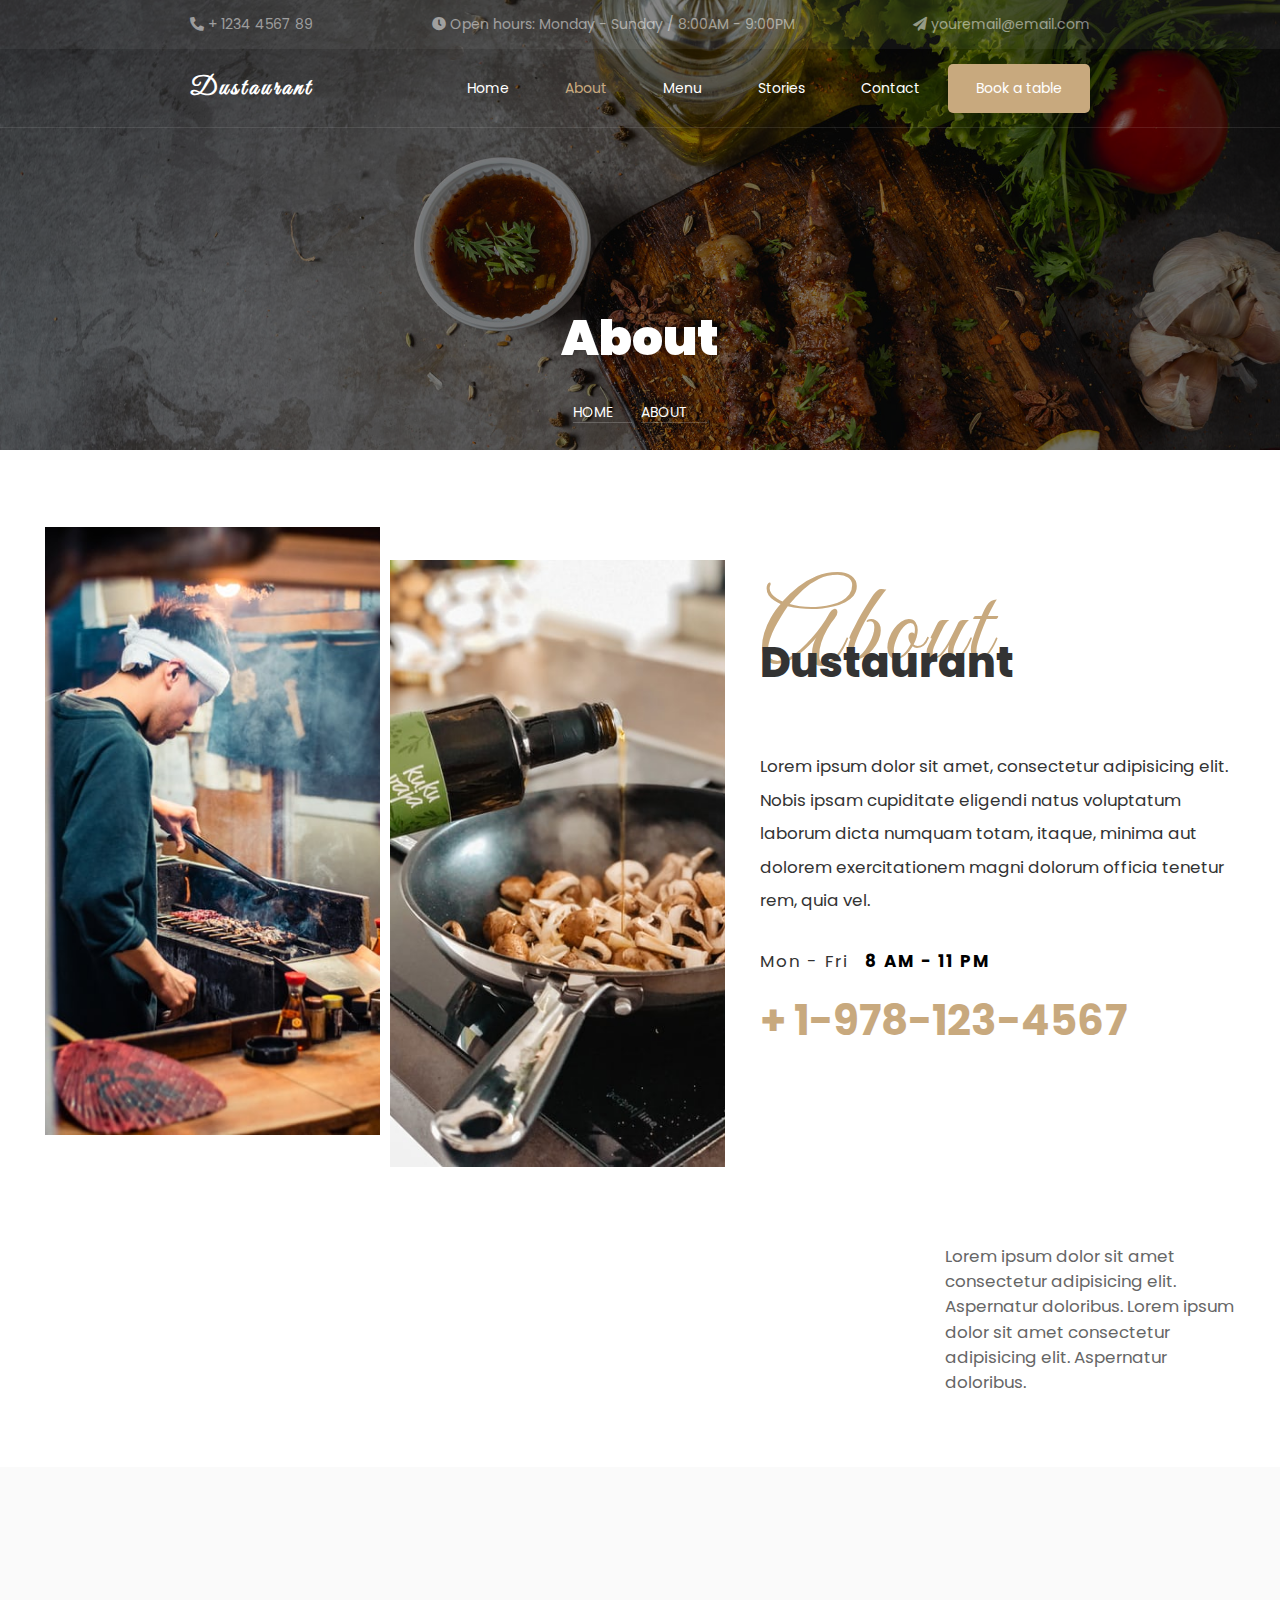
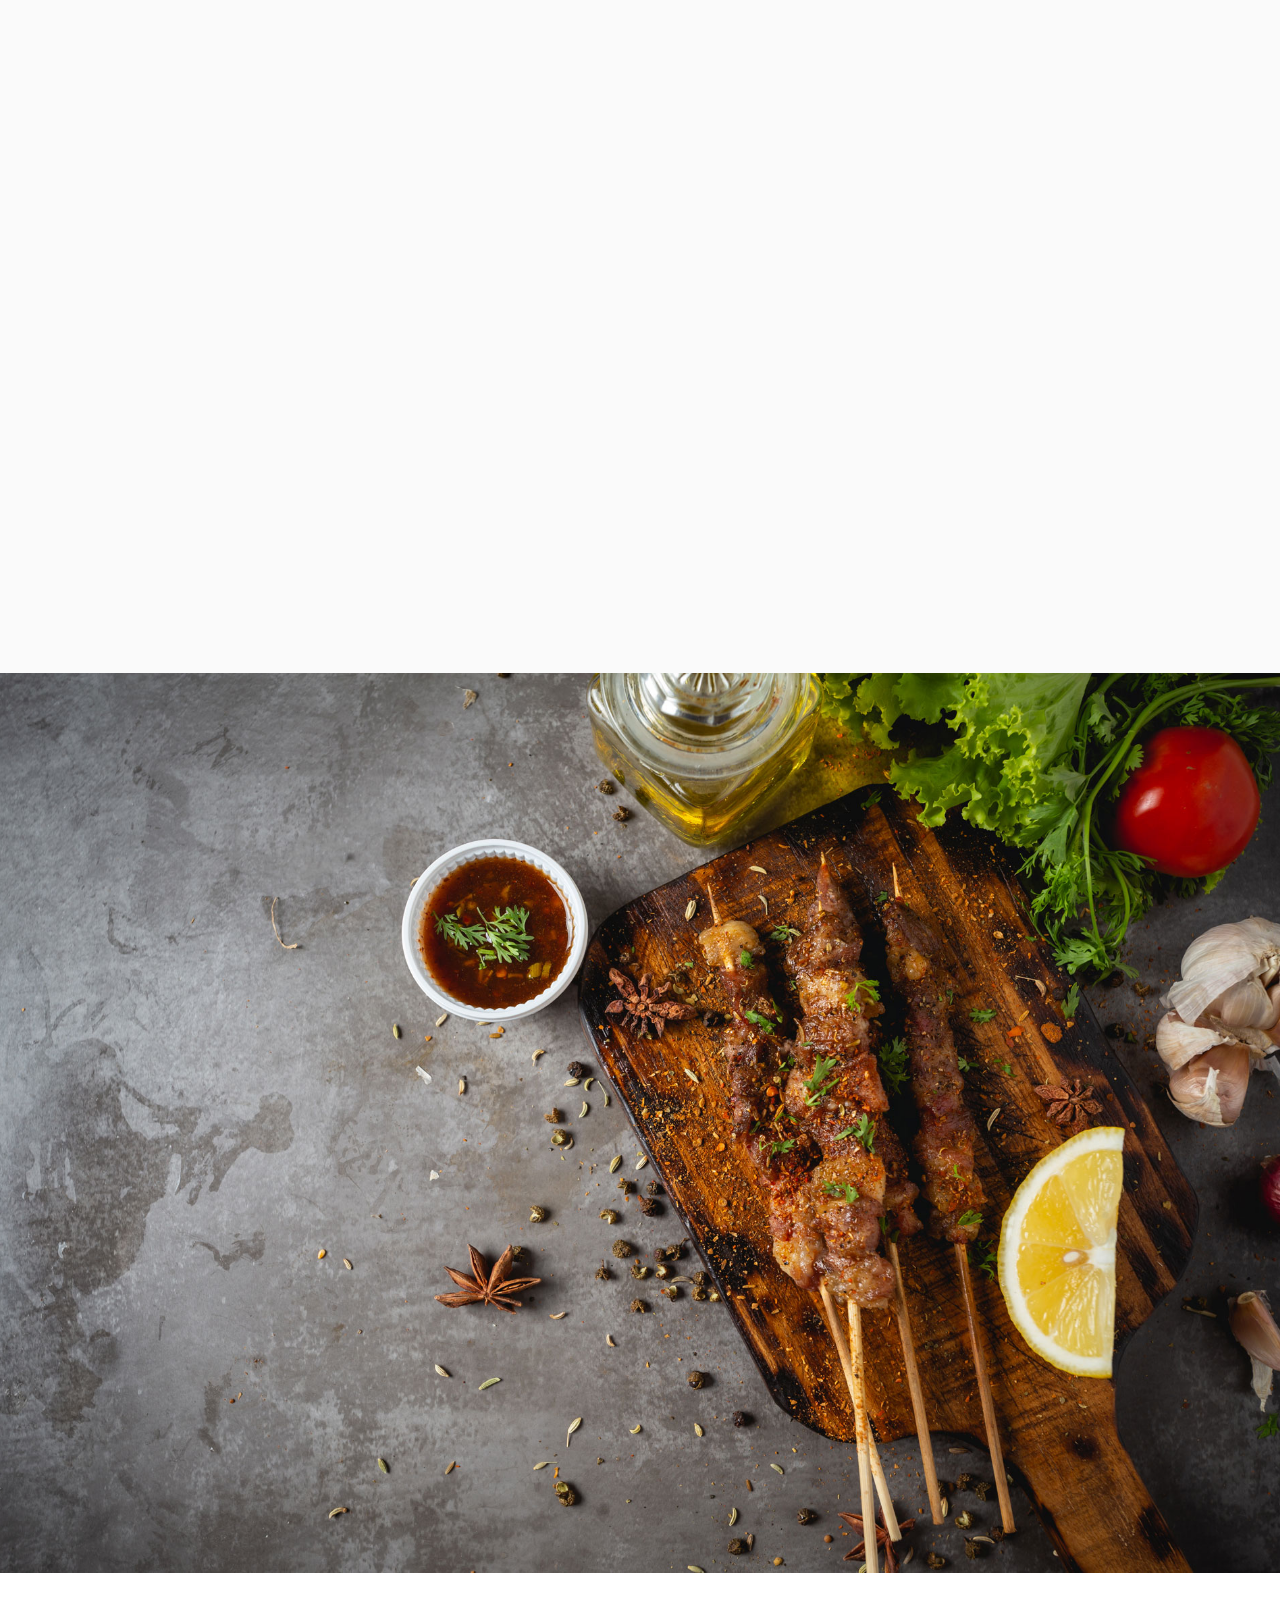
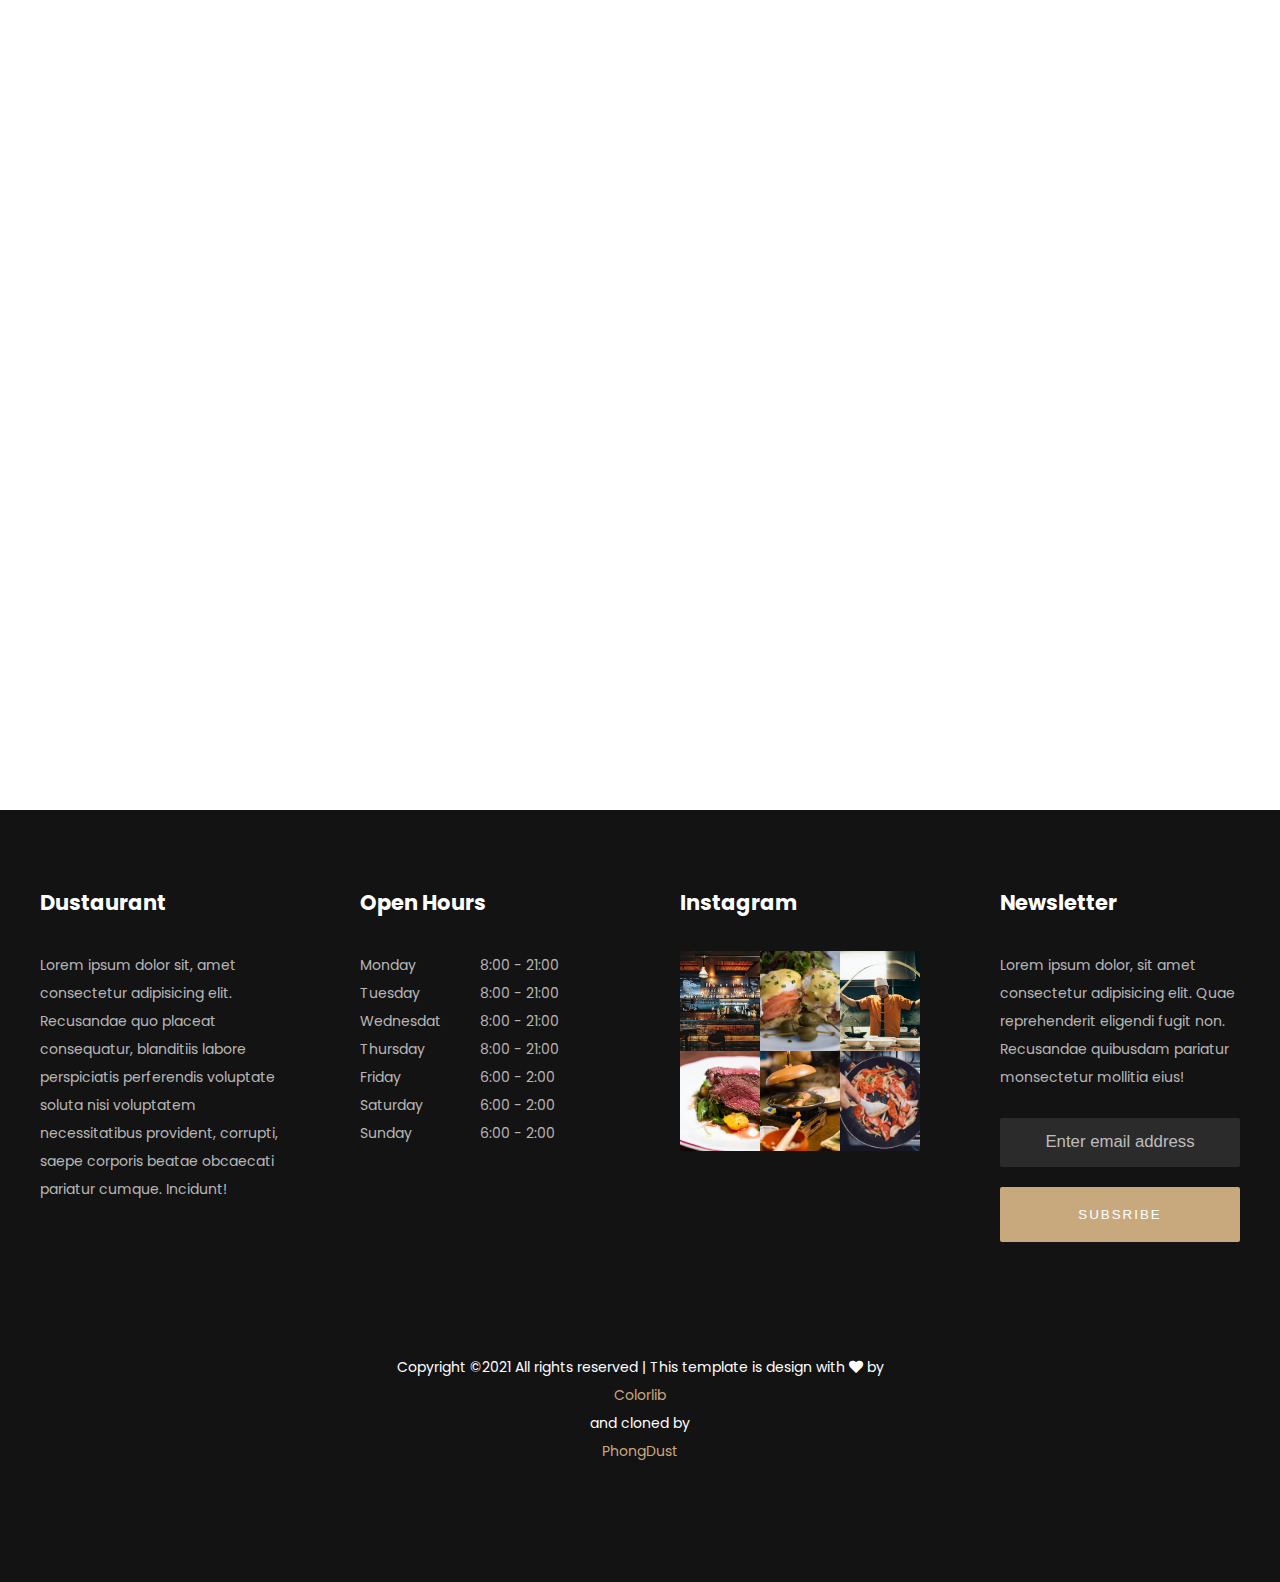
==== commit 748951ca: "adjust fontawesome 4" ====
--- a/about.html
+++ b/about.html
@@ -208,10 +208,12 @@
             <h1>Testimony</h1>
             <h2>Happy Customer</h2>
         </div>
-        <div class="page-customers__slide-wrapper">
+        <div class="page-customers__slide-wrapper sleep">
             <div class="page-customers__slide ">
                 <div class="page-customers__slide-item clone">
-                    <div class="slide-item__image" style="background-image: url(media/img/resize/customer2.jpg);"></div>
+                    <div class="slide-item__image" style="background-image: url(media/img/resize/customer.jpg);">
+                        <i class="fa fa-quote-left" aria-hidden="true"></i>
+                    </div>
                     <div class="slide-item__text">
                         <p class="slide-item__compliment">
                             Lorem ipsum dolor sit amet consectetur adipisicing elit. Beatae corrupti, minus repudiandae voluptatem similique rerum excepturi aspernatur quam quidem. Odit consectetur eos inventore ex ullam rerum, dolores repudiandae at incidunt!
@@ -220,8 +222,51 @@
                         <span class="slide-item__position">CUSTOMER</span>                   
                     </div>
                 </div>
-                <div class="page-customers__slide-item clone">
-                    <div class="slide-item__image" style="background-image: url(media/img/resize/customer3.jpg);"></div>
+                <div class="page-customers__slide-item real center">
+                    <div class="slide-item__image" style="background-image: url(media/img/resize/customer4.jpg);">
+                        <i class="fa fa-quote-left" aria-hidden="true"></i>
+                    </div>
+                    <div class="slide-item__text">
+                        <p class="slide-item__compliment">
+                            Lorem ipsum dolor sit amet consectetur adipisicing elit. Beatae corrupti, minus repudiandae voluptatem similique rerum excepturi aspernatur quam quidem. Odit consectetur eos inventore ex ullam rerum, dolores repudiandae at incidunt!
+                        </p>
+                        <span class="slide-item__customer-name">Elizabeth Grisp</span>
+                        <span class="slide-item__position">CUSTOMER</span>                   
+                    </div>
+                </div>
+                <div class="page-customers__slide-item real">
+                    <div class="slide-item__image" style="background-image: url(media/img/resize/customer1.jpg);">                        
+                        <i class="fa fa-quote-left" aria-hidden="true"></i></div>
+                    <div class="slide-item__text">
+                        <p class="slide-item__compliment">
+                            Lorem ipsum dolor sit amet consectetur adipisicing elit. Beatae corrupti, minus repudiandae voluptatem similique rerum excepturi aspernatur quam quidem. Odit consectetur eos inventore ex ullam rerum, dolores repudiandae at incidunt!
+                        </p>
+                        <span class="slide-item__customer-name">Carol May</span>
+                        <span class="slide-item__position">CUSTOMER</span>                   
+                    </div>
+                </div>
+                <div class="page-customers__slide-item real">
+                    <div class="slide-item__image" style="background-image: url(media/img/resize/customer2.jpg);">                        <i class="fa fa-quote-left" aria-hidden="true"></i></div>
+                    <div class="slide-item__text">
+                        <p class="slide-item__compliment">
+                            Lorem ipsum dolor sit amet consectetur adipisicing elit. Beatae corrupti, minus repudiandae voluptatem similique rerum excepturi aspernatur quam quidem. Odit consectetur eos inventore ex ullam rerum, dolores repudiandae at incidunt!
+                        </p>
+                        <span class="slide-item__customer-name">Daryl Nixton</span>
+                        <span class="slide-item__position">CUSTOMER</span>                   
+                    </div>
+                </div>
+                <div class="page-customers__slide-item real">
+                    <div class="slide-item__image" style="background-image: url(media/img/resize/customer3.jpg);">                        <i class="fa fa-quote-left" aria-hidden="true"></i></div>
+                    <div class="slide-item__text">
+                        <p class="slide-item__compliment">
+                            Lorem ipsum dolor sit amet consectetur adipisicing elit. Beatae corrupti, minus repudiandae voluptatem similique rerum excepturi aspernatur quam quidem. Odit consectetur eos inventore ex ullam rerum, dolores repudiandae at incidunt!
+                        </p>
+                        <span class="slide-item__customer-name">Samuel Jackson</span>
+                        <span class="slide-item__position">CUSTOMER</span>                   
+                    </div>
+                </div>
+                <div class="page-customers__slide-item real">
+                    <div class="slide-item__image" style="background-image: url(media/img/resize/customer.jpg);">                        <i class="fa fa-quote-left" aria-hidden="true"></i></div>
                     <div class="slide-item__text">
                         <p class="slide-item__compliment">
                             Lorem ipsum dolor sit amet consectetur adipisicing elit. Beatae corrupti, minus repudiandae voluptatem similique rerum excepturi aspernatur quam quidem. Odit consectetur eos inventore ex ullam rerum, dolores repudiandae at incidunt!
@@ -230,93 +275,13 @@
                         <span class="slide-item__position">CUSTOMER</span>                   
                     </div>
                 </div>
-                <div class="page-customers__slide-item clone sleep">
-                    <div class="slide-item__image" style="background-image: url(media/img/resize/customer4.jpg);"></div>
-                    <div class="slide-item__text">
-                        <p class="slide-item__compliment">
-                            Lorem ipsum dolor sit amet consectetur adipisicing elit. Beatae corrupti, minus repudiandae voluptatem similique rerum excepturi aspernatur quam quidem. Odit consectetur eos inventore ex ullam rerum, dolores repudiandae at incidunt!
-                        </p>
-                        <span class="slide-item__customer-name">Andrew Jackson</span>
-                        <span class="slide-item__position">CUSTOMER</span>                   
-                    </div>
-                </div>
-                <div class="page-customers__slide-item real center sleep">
-                    <div class="slide-item__image" style="background-image: url(media/img/resize/customer.jpg);"></div>
-                    <div class="slide-item__text">
-                        <p class="slide-item__compliment">
-                            Lorem ipsum dolor sit amet consectetur adipisicing elit. Beatae corrupti, minus repudiandae voluptatem similique rerum excepturi aspernatur quam quidem. Odit consectetur eos inventore ex ullam rerum, dolores repudiandae at incidunt!
-                        </p>
-                        <span class="slide-item__customer-name">Andrew Jackson</span>
-                        <span class="slide-item__position">CUSTOMER</span>                   
-                    </div>
-                </div>
-                <div class="page-customers__slide-item real  sleep">
-                    <div class="slide-item__image" style="background-image: url(media/img/resize/customer1.jpg);"></div>
-                    <div class="slide-item__text">
-                        <p class="slide-item__compliment">
-                            Lorem ipsum dolor sit amet consectetur adipisicing elit. Beatae corrupti, minus repudiandae voluptatem similique rerum excepturi aspernatur quam quidem. Odit consectetur eos inventore ex ullam rerum, dolores repudiandae at incidunt!
-                        </p>
-                        <span class="slide-item__customer-name">Andrew Jackson</span>
-                        <span class="slide-item__position">CUSTOMER</span>                   
-                    </div>
-                </div>
-                <div class="page-customers__slide-item real">
-                    <div class="slide-item__image" style="background-image: url(media/img/resize/customer2.jpg);"></div>
-                    <div class="slide-item__text">
-                        <p class="slide-item__compliment">
-                            Lorem ipsum dolor sit amet consectetur adipisicing elit. Beatae corrupti, minus repudiandae voluptatem similique rerum excepturi aspernatur quam quidem. Odit consectetur eos inventore ex ullam rerum, dolores repudiandae at incidunt!
-                        </p>
-                        <span class="slide-item__customer-name">Andrew Jackson</span>
-                        <span class="slide-item__position">CUSTOMER</span>                   
-                    </div>
-                </div>
-                <div class="page-customers__slide-item real">
-                    <div class="slide-item__image" style="background-image: url(media/img/resize/customer3.jpg);"></div>
-                    <div class="slide-item__text">
-                        <p class="slide-item__compliment">
-                            Lorem ipsum dolor sit amet consectetur adipisicing elit. Beatae corrupti, minus repudiandae voluptatem similique rerum excepturi aspernatur quam quidem. Odit consectetur eos inventore ex ullam rerum, dolores repudiandae at incidunt!
-                        </p>
-                        <span class="slide-item__customer-name">Andrew Jackson</span>
-                        <span class="slide-item__position">CUSTOMER</span>                   
-                    </div>
-                </div>
-                <div class="page-customers__slide-item real ">
-                    <div class="slide-item__image" style="background-image: url(media/img/resize/customer4.jpg);"></div>
-                    <div class="slide-item__text">
-                        <p class="slide-item__compliment">
-                            Lorem ipsum dolor sit amet consectetur adipisicing elit. Beatae corrupti, minus repudiandae voluptatem similique rerum excepturi aspernatur quam quidem. Odit consectetur eos inventore ex ullam rerum, dolores repudiandae at incidunt!
-                        </p>
-                        <span class="slide-item__customer-name">Andrew Jackson</span>
-                        <span class="slide-item__position">CUSTOMER</span>                   
-                    </div>
-                </div>
-                <div class="page-customers__slide-item clone">
-                    <div class="slide-item__image" style="background-image: url(media/img/resize/customer.jpg);"></div>
-                    <div class="slide-item__text">
-                        <p class="slide-item__compliment">
-                            Lorem ipsum dolor sit amet consectetur adipisicing elit. Beatae corrupti, minus repudiandae voluptatem similique rerum excepturi aspernatur quam quidem. Odit consectetur eos inventore ex ullam rerum, dolores repudiandae at incidunt!
-                        </p>
-                        <span class="slide-item__customer-name">Andrew Jackson</span>
-                        <span class="slide-item__position">CUSTOMER</span>                   
-                    </div>
-                </div>
-                <div class="page-customers__slide-item clone">
-                    <div class="slide-item__image" style="background-image: url(media/img/resize/customer1.jpg);"></div>
-                    <div class="slide-item__text">
-                        <p class="slide-item__compliment">
-                            Lorem ipsum dolor sit amet consectetur adipisicing elit. Beatae corrupti, minus repudiandae voluptatem similique rerum excepturi aspernatur quam quidem. Odit consectetur eos inventore ex ullam rerum, dolores repudiandae at incidunt!
-                        </p>
-                        <span class="slide-item__customer-name">Andrew Jackson</span>
-                        <span class="slide-item__position">CUSTOMER</span>                   
-                    </div>
-                </div>
-                <div class="page-customers__slide-item clone">
-                    <div class="slide-item__image" style="background-image: url(media/img/resize/customer2.jpg);"></div>
-                    <div class="slide-item__text">
-                        <p class="slide-item__compliment">
-                            Lorem ipsum dolor sit amet consectetur adipisicing elit. Beatae corrupti, minus repudiandae voluptatem similique rerum excepturi aspernatur quam quidem. Odit consectetur eos inventore ex ullam rerum, dolores repudiandae at incidunt!
-                        </p>
-                        <span class="slide-item__customer-name">Andrew Jackson</span>
+                <div class="page-customers__slide-item clone ">
+                    <div class="slide-item__image" style="background-image: url(media/img/resize/customer4.jpg);">                        <i class="fa fa-quote-left" aria-hidden="true"></i></div>
+                    <div class="slide-item__text">
+                        <p class="slide-item__compliment">
+                            Lorem ipsum dolor sit amet consectetur adipisicing elit. Beatae corrupti, minus repudiandae voluptatem similique rerum excepturi aspernatur quam quidem. Odit consectetur eos inventore ex ullam rerum, dolores repudiandae at incidunt!
+                        </p>
+                        <span class="slide-item__customer-name">Elizabeth Don</span>
                         <span class="slide-item__position">CUSTOMER</span>                   
                     </div>
                 </div>
--- a/css/main.css
+++ b/css/main.css
@@ -90,7 +90,7 @@
     color: var(--cl-page-title);
 }
 .show {
-    animation: elementShow 1s ease-in-out forwards;
+    animation: elementShow 0.5s ease-in-out forwards;
 }
 @keyframes elementShow {
     from {
--- a/css/page-customer.css
+++ b/css/page-customer.css
@@ -87,9 +87,7 @@
             margin:  0 auto;
             margin-bottom: 5vh;
         }
-        .slide-item__image::after {
-            content: "\f10d";
-            font-family: FontAwesome;
+        .slide-item__image > i {
             display: block;
             color: white;
             font-size: 1.5rem;
--- a/css/page-title.css
+++ b/css/page-title.css
@@ -50,7 +50,7 @@
     .header__link > a::after,
     .header__link > span::after {
         content: "\f054";
-        font-family: FontAwesome;
+        font-family: 'Font Awesome 5 Free';
         padding-left: 5px;
     } 
     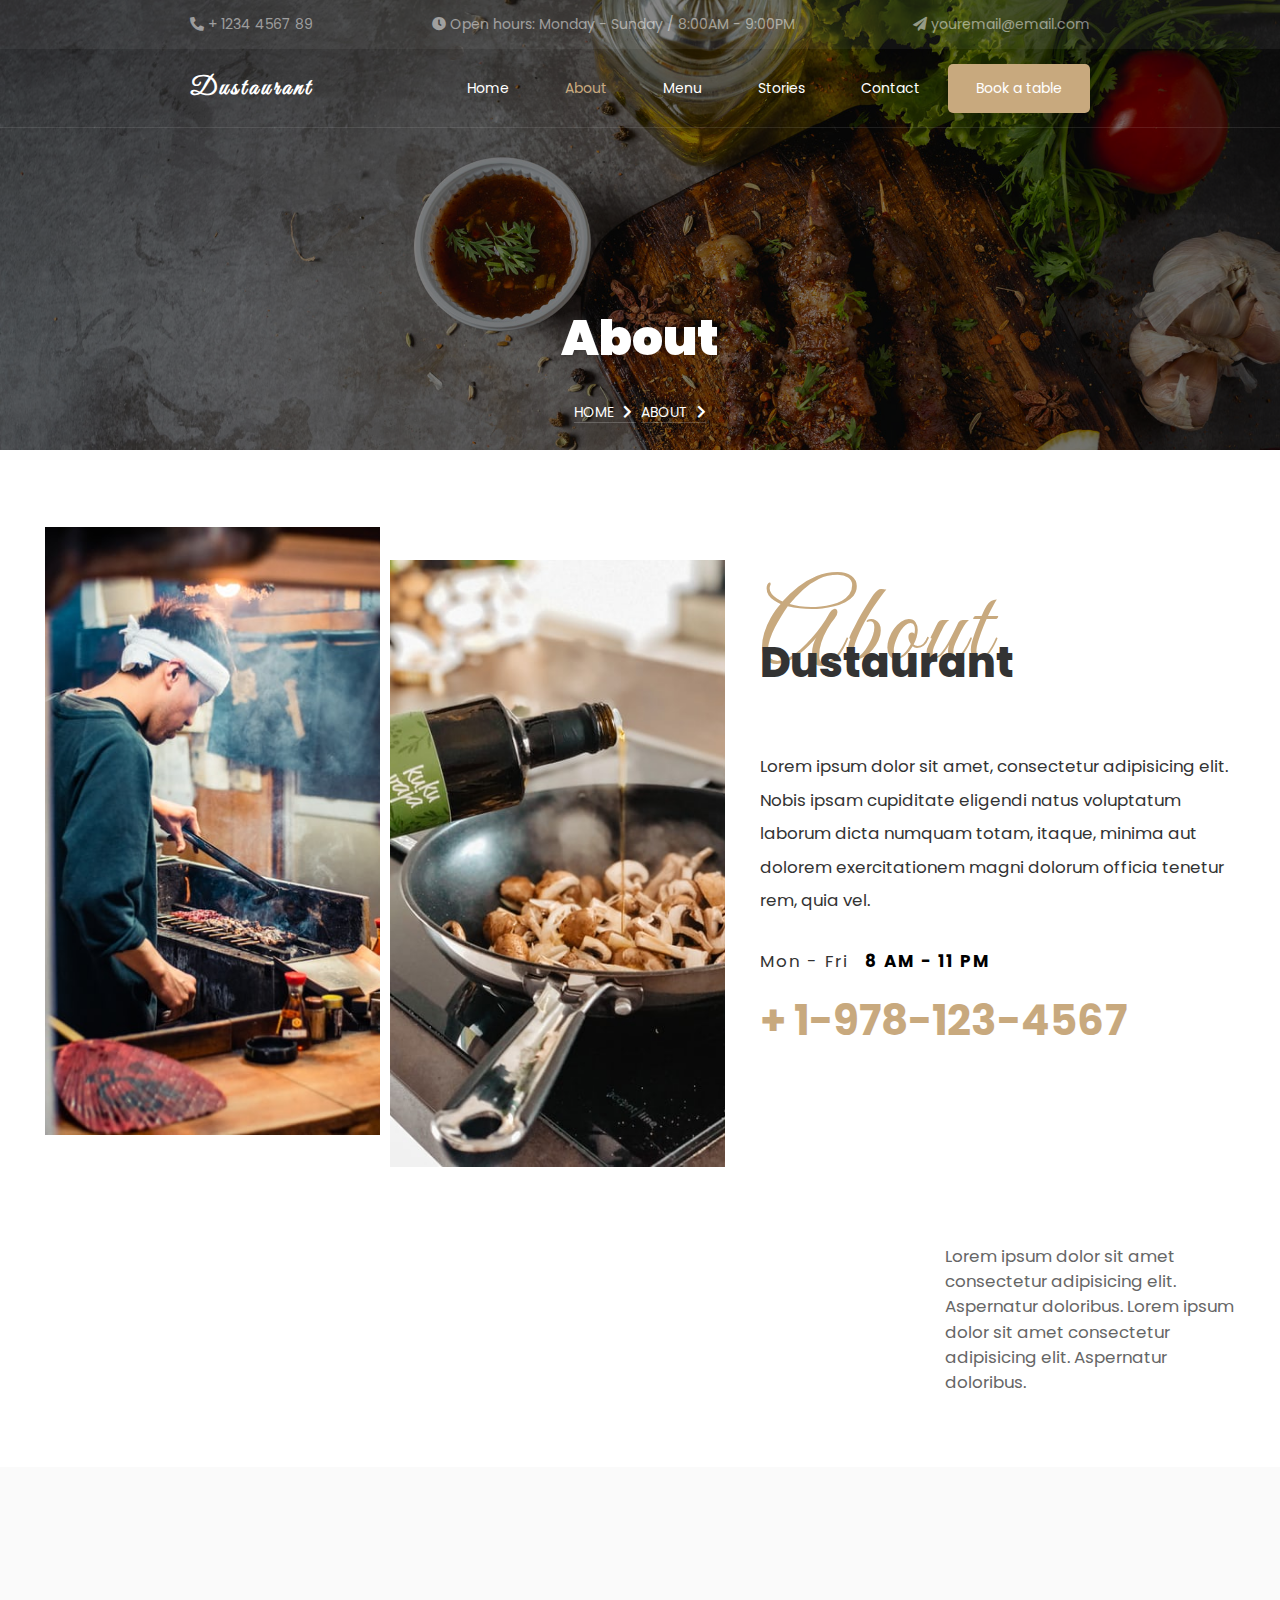
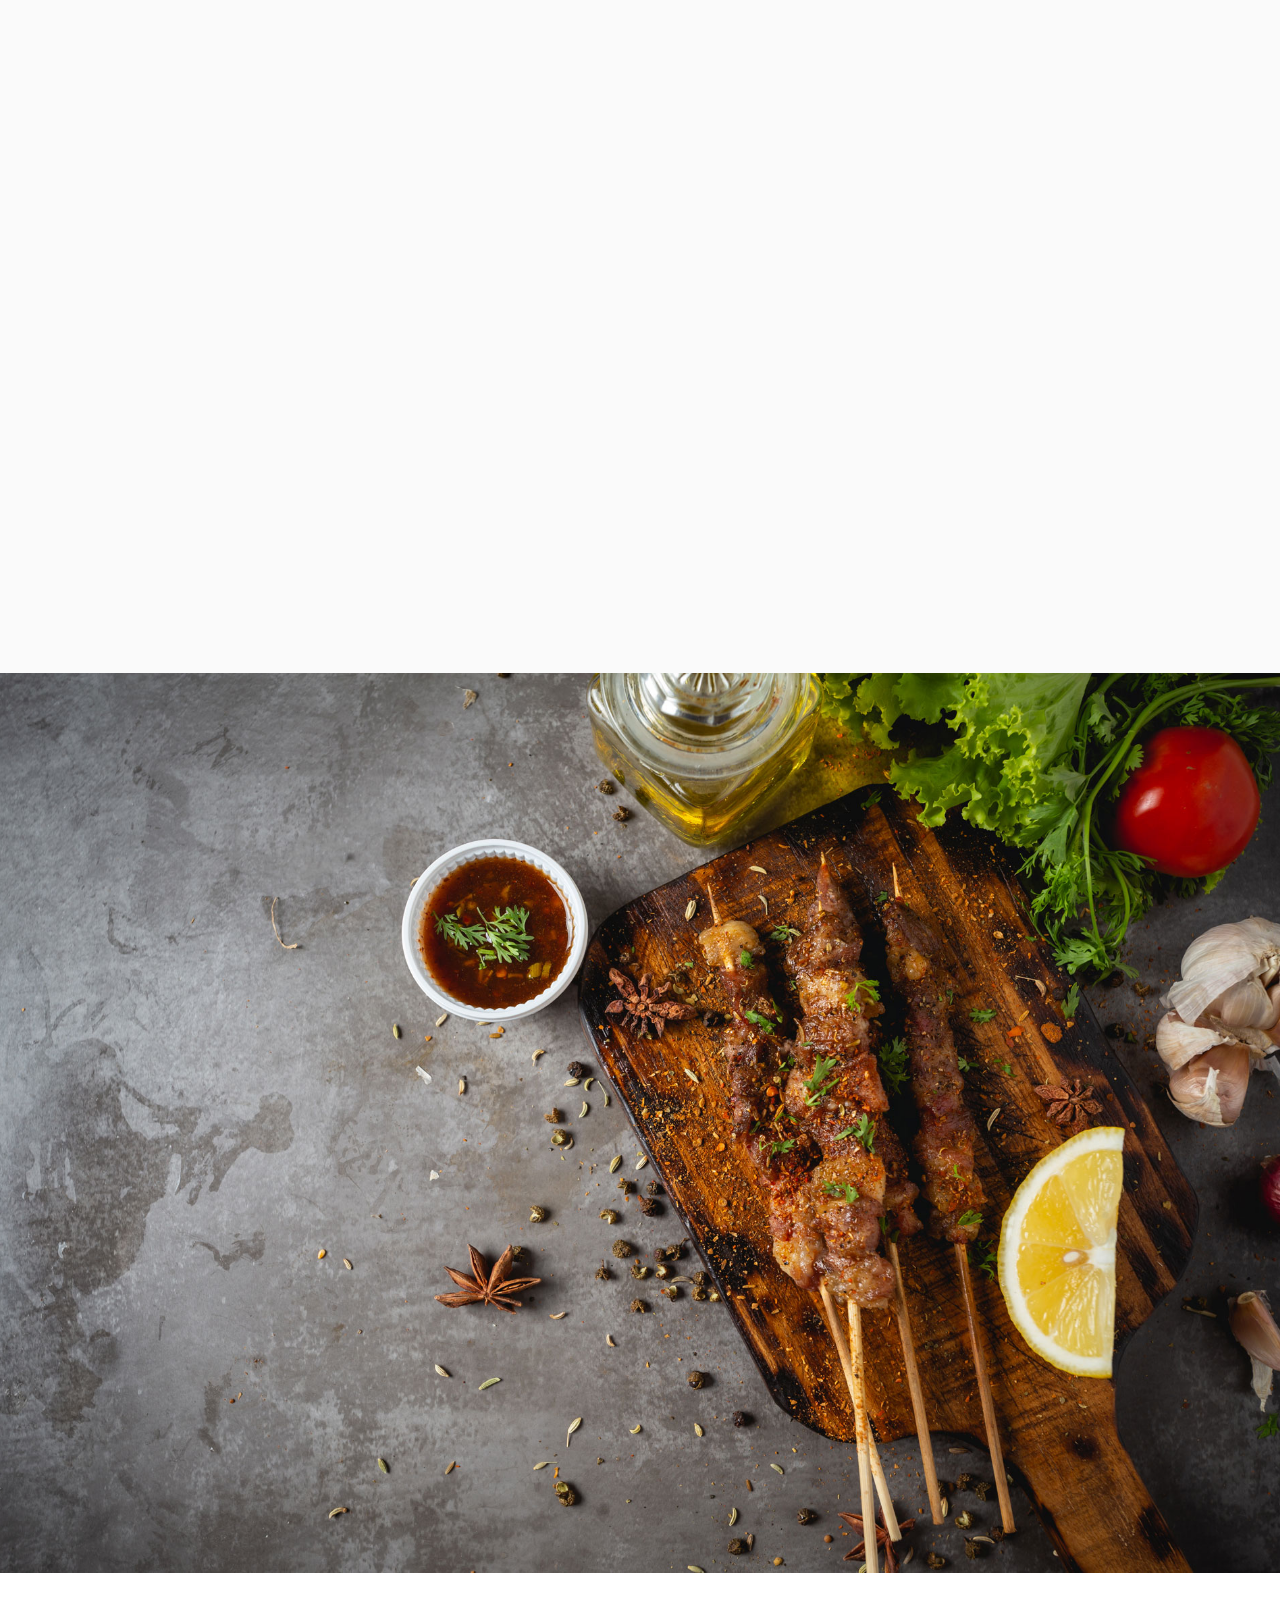
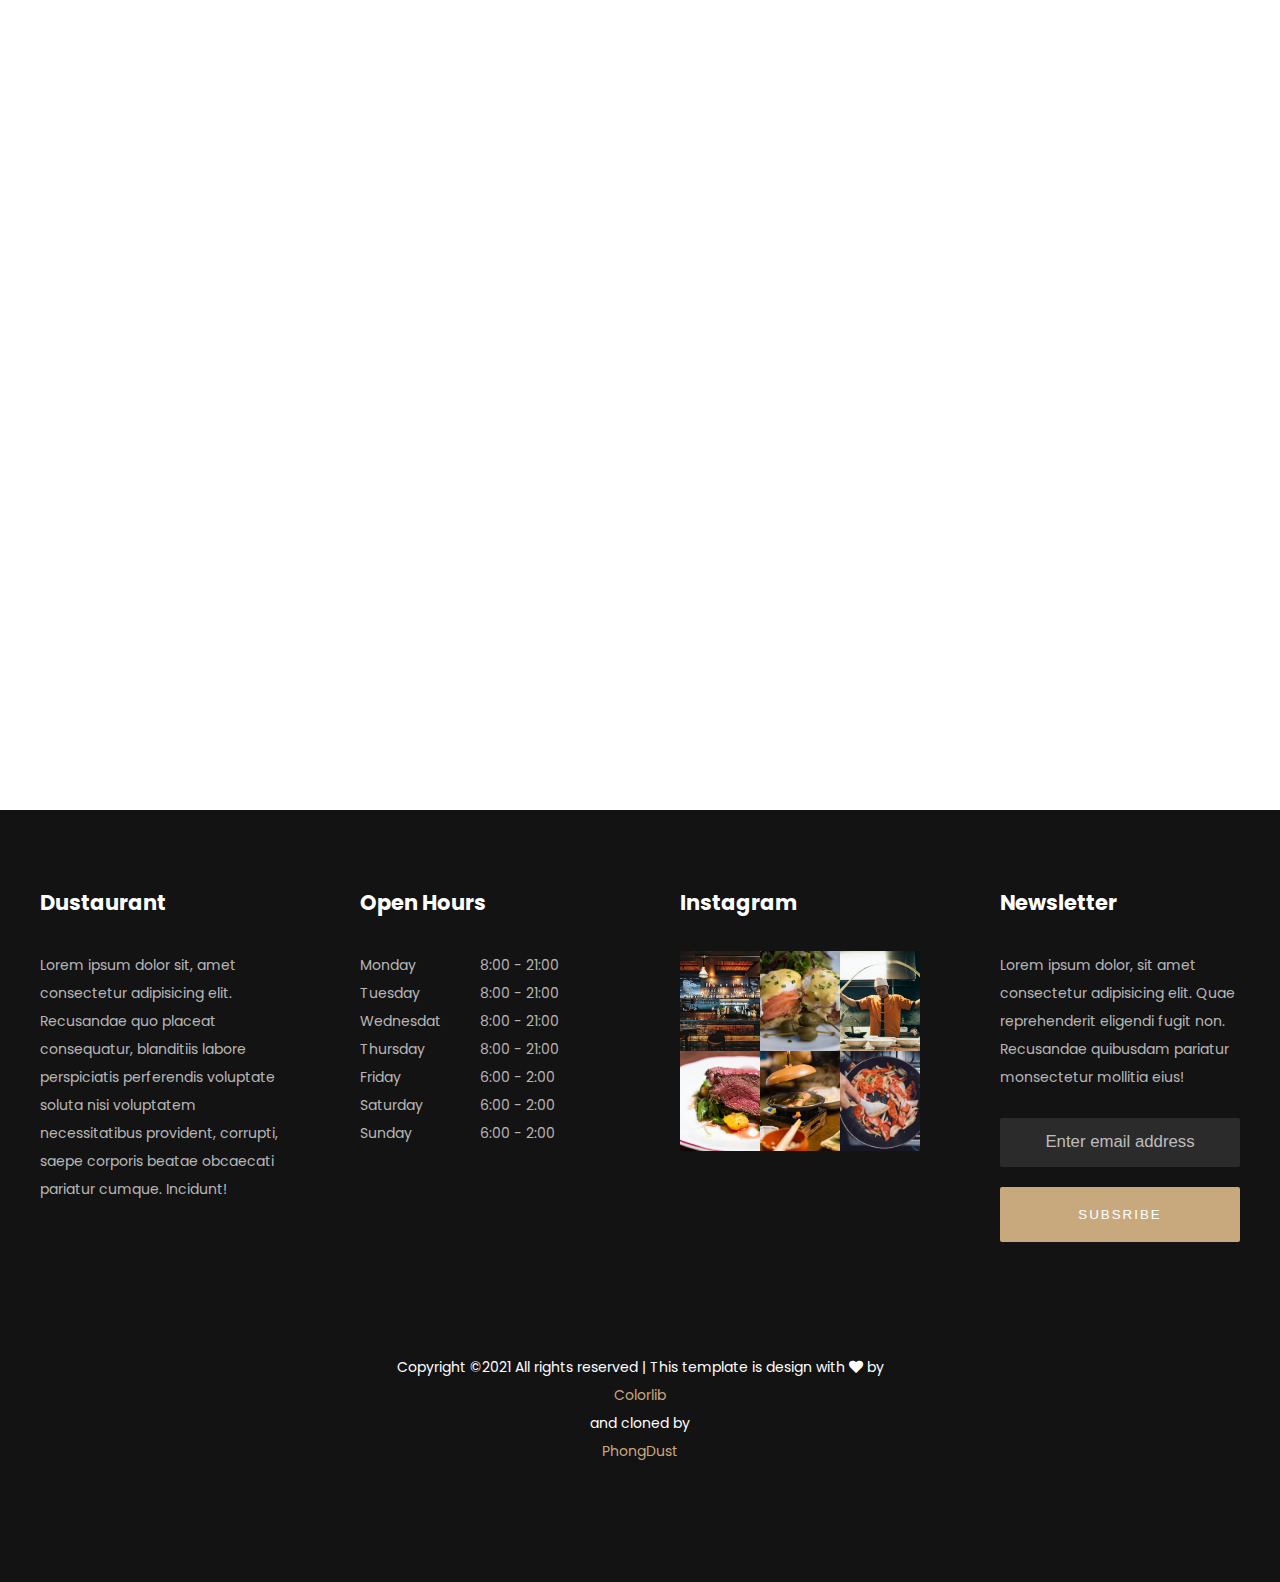
==== commit 2d15b8da: "finish fontawesome" ====
--- a/about.html
+++ b/about.html
@@ -74,8 +74,12 @@
             <div class="page-title__header">
                 <h2 class="header__title sleep">About</h2>
                 <div class="header__link sleep">
-                    <a href="index.html">HOME</a>
-                    <span>ABOUT</span>
+                    <a href="index.html">HOME
+                        <i class="fa fa-chevron-right" aria-hidden="true"></i>
+                    </a>
+                    <span>ABOUT
+                        <i class="fa fa-chevron-right" aria-hidden="true"></i>
+                    </span>
                 </div>
             </div>
         </div>
--- a/css/page-title.css
+++ b/css/page-title.css
@@ -47,10 +47,8 @@
     .header__link > span {
         border-bottom: 1px solid rgba(255, 255, 255, 0.2);
     }
-    .header__link > a::after,
-    .header__link > span::after {
-        content: "\f054";
-        font-family: 'Font Awesome 5 Free';
+    .header__link > a > i,
+    .header__link > span > i {
         padding-left: 5px;
     } 
     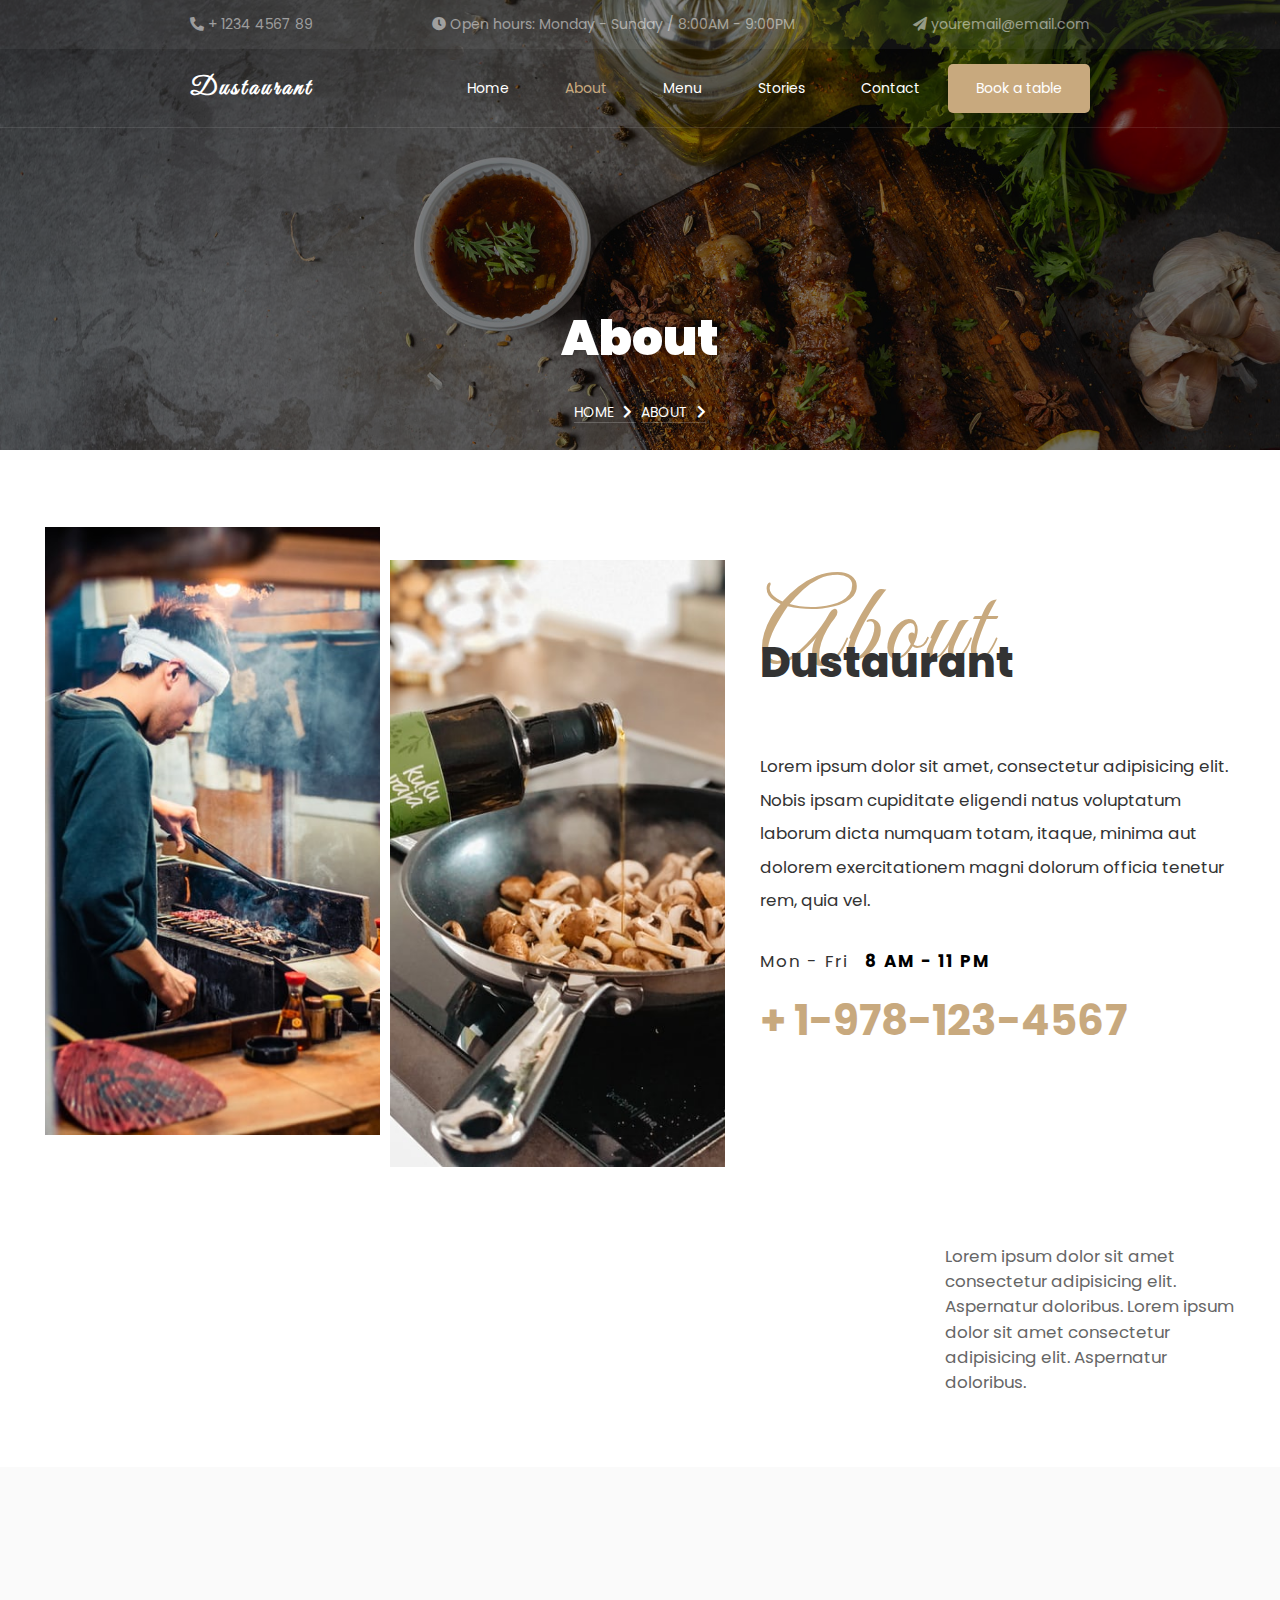
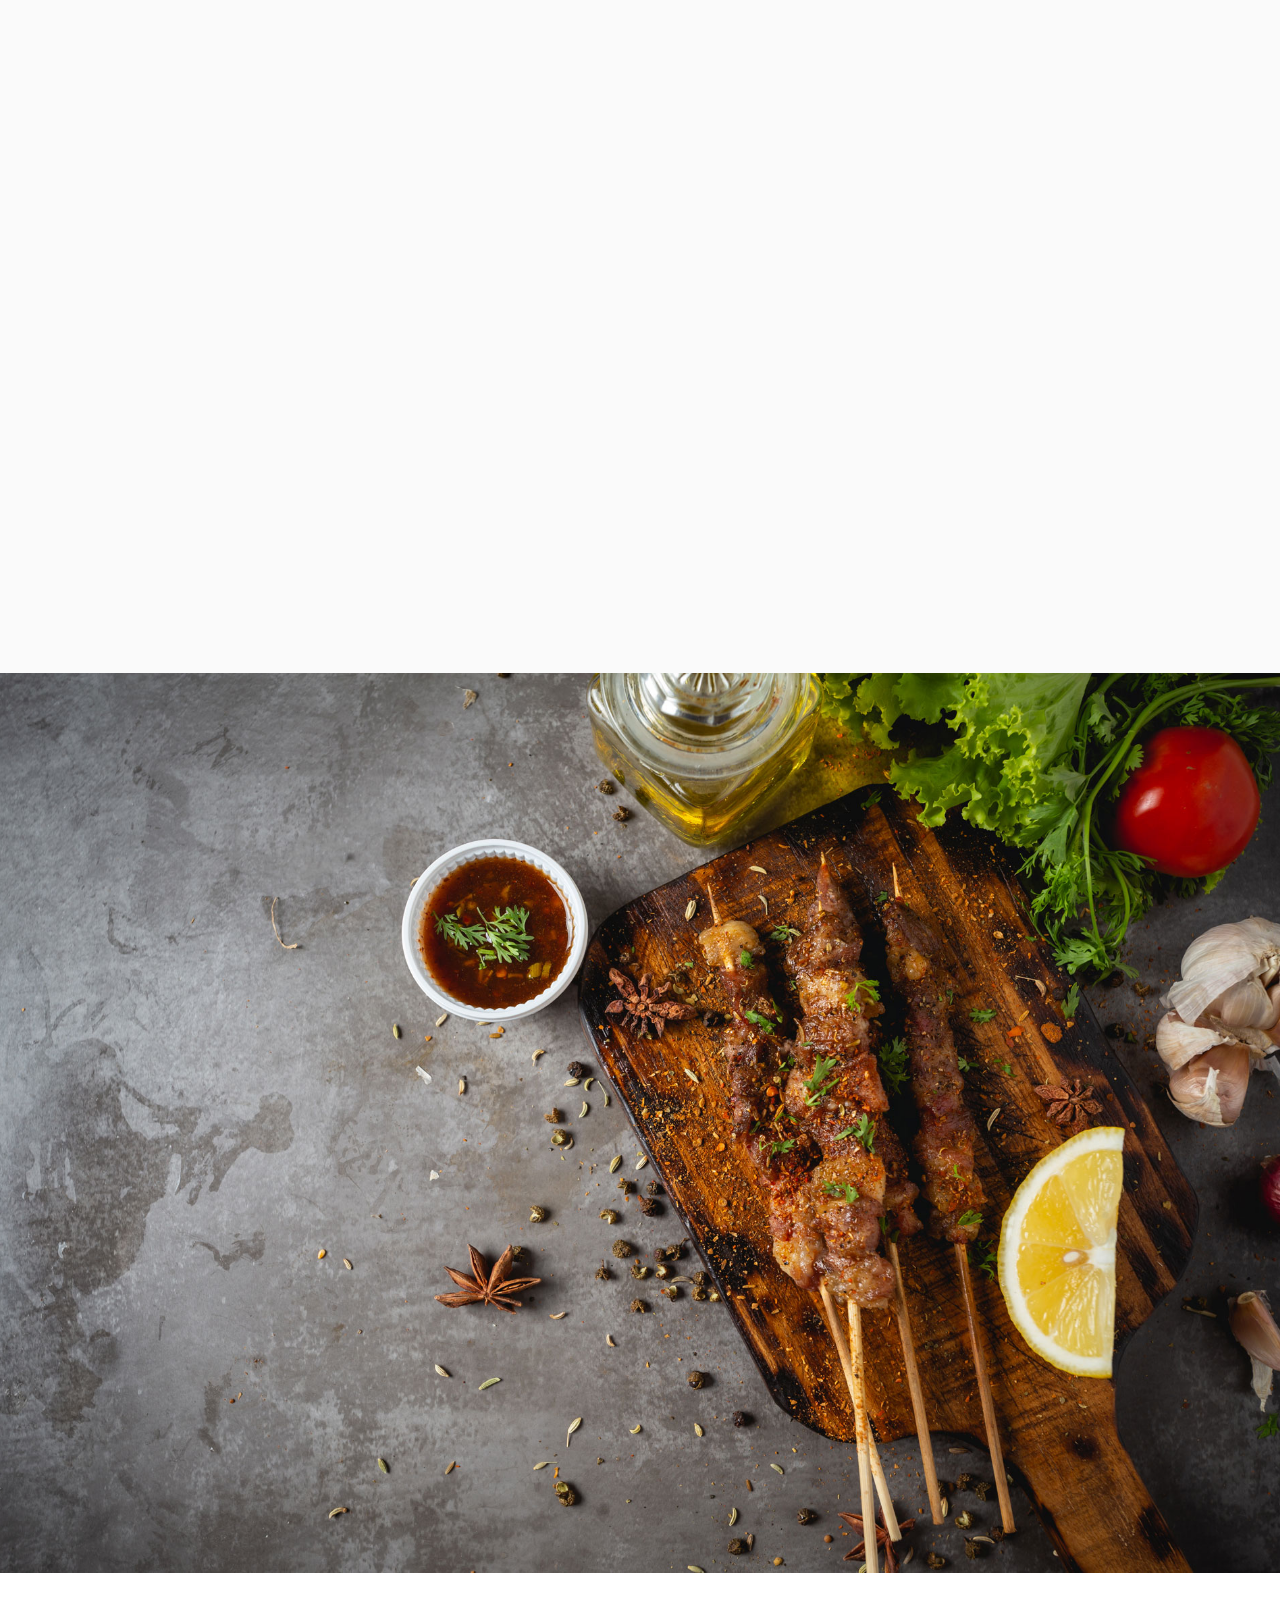
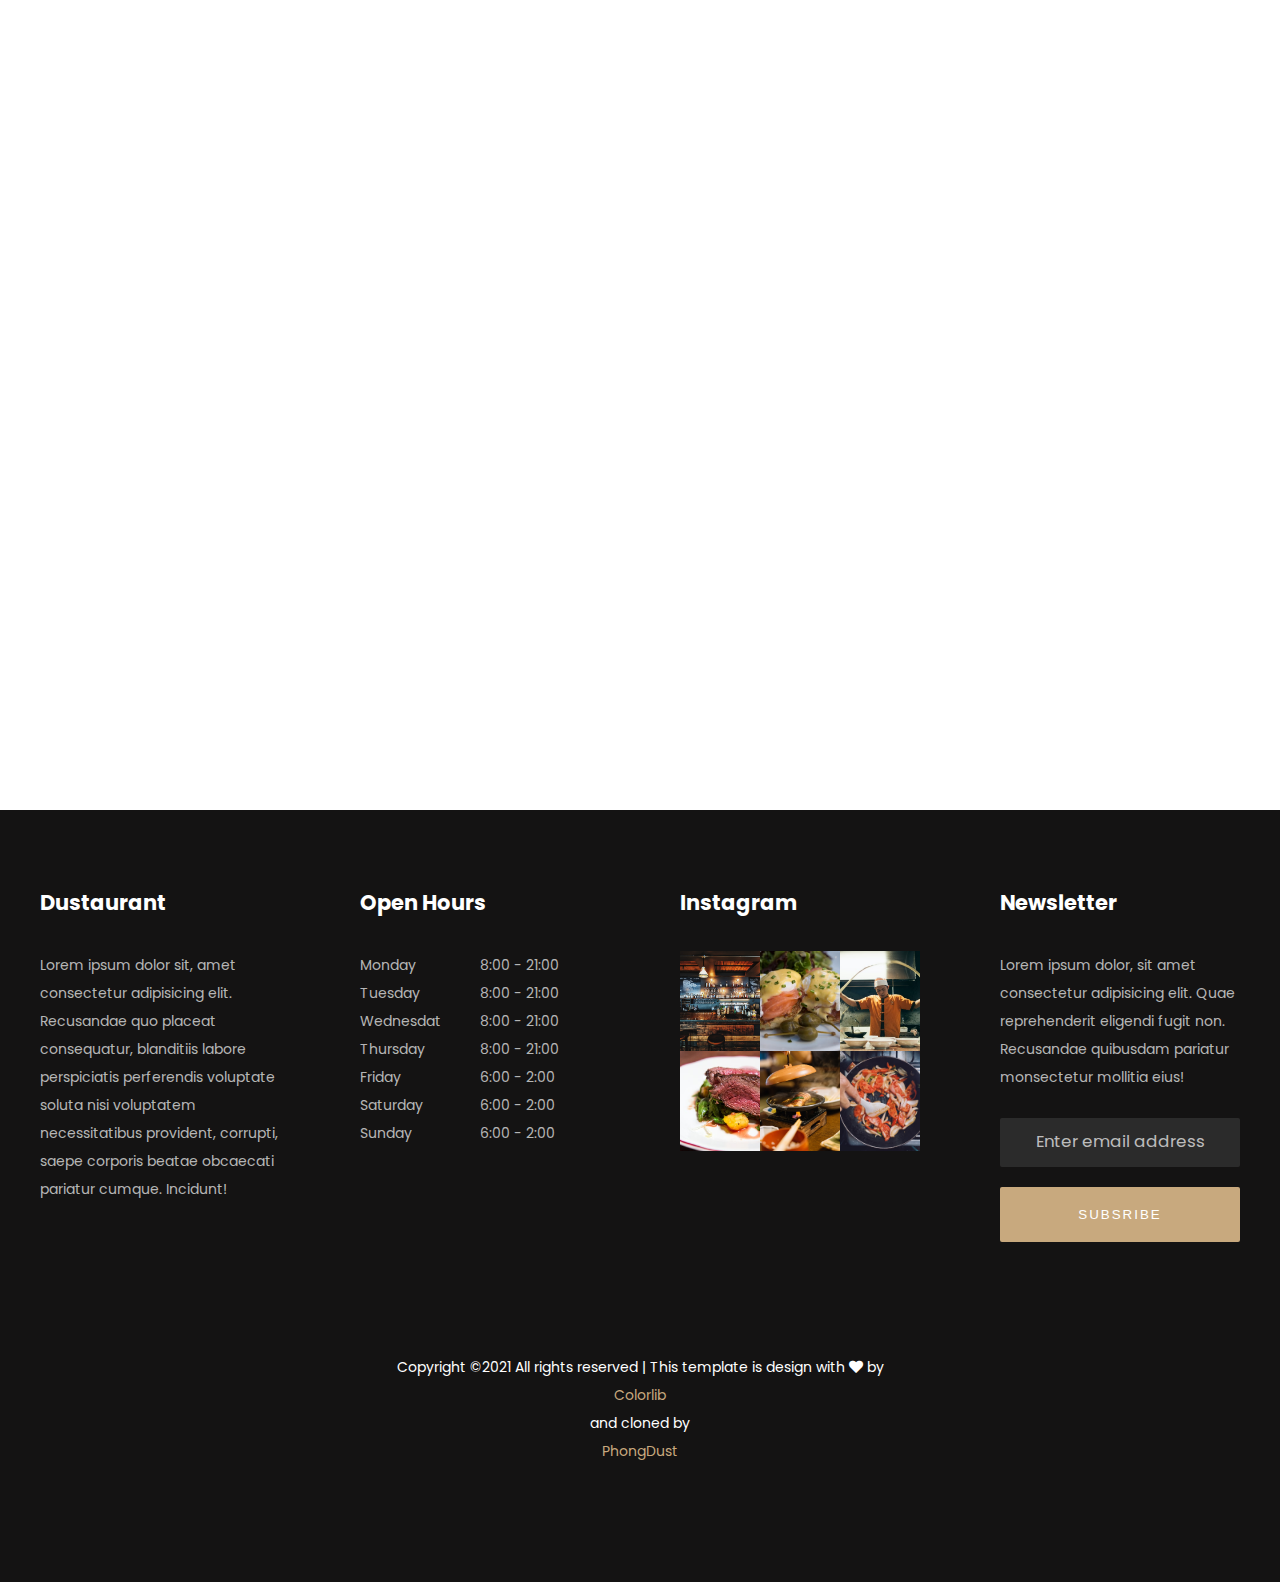
==== commit e99db080: "restructure css file (group into 1 file)" ====
--- a/about.html
+++ b/about.html
@@ -10,15 +10,7 @@
     <!-- flaticon -->
     <link rel="stylesheet" href="flaticon/font/flaticon.css">
     <!-- CSS -->
-    <link rel="stylesheet" href="css/main.css">
-    <link rel="stylesheet" href="css/header.css">
-    <link rel="stylesheet" href="css/page-about.css">
-    <link rel="stylesheet" href="css/page-services.css">
-    <link rel="stylesheet" href="css/page-chefs.css">
-    <link rel="stylesheet" href="css/page-reservation.css">
-    <link rel="stylesheet" href="css/footer.css">
-    <link rel="stylesheet" href="css/page-customer.css">
-    <link rel="stylesheet" href="css/page-title.css">
+    <link rel="stylesheet" href="css/style.css">
 
 
     
@@ -171,7 +163,7 @@
             <form action="" class="reservation__form">
                 <div class="reservation__form-group">
                     <label for="name">Name</label>
-                    <input name="name" type="text" placeholder="Your Name">
+                    <input required name="name" type="text" placeholder="Your Name">
                 </div>
                 <div class="reservation__form-group">
                     <label for="email">Email</label>
@@ -179,21 +171,21 @@
                 </div>
                 <div class="reservation__form-group">
                     <label for="phone">Phone</label>
-                    <input name="phone" type="tel" placeholder="Phone Number">
+                    <input required name="phone" type="tel" placeholder="Phone Number">
                 </div>
                 <div class="reservation__form-group">
                     <label for="date">Date</label>
-                    <input name="date" type="date" placeholder="Date">
+                    <input required name="date" type="date" placeholder="Date">
                 </div>
                 <div class="reservation__form-group">
                     <label for="time">Time <span>(8:00 AM - 9:00 PM) </span></label>
-                    <input name="time" type="time" placeholder="Time"  min="08:00" max="21:00" value="08:00">
+                    <input required name="time" type="time" placeholder="Time"  min="08:00" max="21:00" pattern="[0-9]{2}:[0-9]{2}">
                 </div>
                 <div class="reservation__form-group">
                     <label for="person">Person</label>
+                    <i class="fa fa-chevron-down" aria-hidden="true"></i>
                     <select name="person" id="select-person">
-                        <option value="">Person</option>
-                        <option value="1">1</option>
+                        <option selected value="1">1</option>
                         <option value="2">2</option>
                         <option value="3">3</option>
                         <option value=">=4">4+</option>
--- a/css/style.css
+++ b/css/style.css
@@ -0,0 +1,2418 @@
+/* 
+    Style for : Dustaurant project
+    DESCRIPTION : HTML,CSS,JS
+    AUTHOR : LUC CHAN PHONG
+    VERSION : 1
+*/
+/* 
+==================TABLE OF CONTENT =======================
+1. INITIAL SETTING
+2. HEADER & CONTACT
+3. PAGE ENTRY & DISH-ICON
+4. PAGE ABOUT
+5. PAGE SERVICES
+6. PAGE SPECIALTIES
+7. PAGE CHEFS
+8. PAGE RESERVATION
+9. PAGE CUSTOMERS
+10. PAGE BLOG
+11. FOOTER
+12. PAGE TITLE
+12. PAGE CONTACT & ORDER
+*/
+
+
+/* ===============INITIAL SETTING==================== */
+:root {
+    --ff-title: 'Great Vibes', cursive;
+    --ff-normal: 'Poppins', sans-serif;
+
+    --fw-thin: 200;
+    --fw-light-normal: 300;
+    --fw-normal: 400;
+    --fw-extra-normal: 500;
+    --fw-light-bold: 600;
+    --fw-bold: 700;
+    --fw-extra-bold: 800;
+    --fw-max-bold: 900;
+
+    --fs-h1: 3.5rem;
+    --fs-h2: 3rem;
+    --fs-h3: 2.5rem;
+    --fs-h4: 2rem;
+    --fs-h5: 1.5rem;
+
+    --fs-logo: 1.8rem;
+    --fs-page-title:7rem;
+    --fs-body-small: 0.8rem;
+    --fs-body: 1rem;
+    --fs-body-big: 1.2rem;
+    --fs-header:1.2rem;
+    --fs-icon: 5rem;
+    /* COLOR */
+    --cl-text-trans-white: rgba(255,255,255,0.5);
+    --cl-text-trans-extra-white: rgba(255,255,255,0.7);
+    --cl-text-trans-light-black: rgba(0,0,0,0.3);
+    --cl-text-trans-black: rgba(0,0,0,0.5);
+    --cl-text-trans-extra-black: rgba(0,0,0,0.8);
+    --cl-page-title: #333333;
+    --cl-page-content: #666666;
+    --cl-btn: #c8a97e;
+    --cl-btn-hover: #9c8361;
+    --cl-btn-hover2: #c09d6c;
+    --cl-section: #fafafa;
+}
+
+*,
+*::after,
+*::before {
+    margin: 0;
+    padding: 0;
+    box-sizing: border-box;
+}
+html,body {
+    width: 100%;height: 100%;
+}
+html {
+    font-size: 14px;
+}
+body {
+    font-family: var(--ff-normal);
+    line-height: 1.5;
+    font-weight: var(--fw-normal);
+    overflow-x: hidden;
+    background: #fff;
+}
+
+a {
+    text-decoration: none;
+}
+ul {
+    list-style-type: none;
+    margin: 0;
+}
+h1 {
+    font-family: var(--ff-title);
+    letter-spacing: 3px;
+}
+img {
+    display: block;
+    max-width: 100%;
+}
+
+.row {
+    padding-left: 20px;
+    padding-right: 20px;
+}
+/*PAGE TITLE */
+.section__title > h1 {
+    font-weight: var(--fw-normal);
+    color: var(--cl-btn);
+}
+.section__title > h2 {
+    font-weight: 800;
+    font-size: var(--fs-h2);
+    color: var(--cl-page-title);
+}
+.show {
+    animation: elementShow 0.5s ease-in-out forwards;
+}
+@keyframes elementShow {
+    from {
+        opacity: 0;
+        visibility: hidden;
+        transform: translateY(50px);
+    }
+    to {
+        opacity: 1;
+        visibility: visible;
+    }
+}
+input {
+    appearance: none;
+}
+textarea {
+    resize: none;
+}
+.input-field {
+    display: block;
+    width: 100%;
+    height: inherit; 
+    font-size: var(--fs-body-big);
+    border-radius: 2px; 
+    font-family: inherit;
+    outline: none;
+    border: 1px solid rgba(0, 0, 0, 0.2);
+    padding: 10px 15px;
+}
+/* SUBMIT BUTTON */
+.submit-content {
+    display: inline-block;
+    width: auto;
+    height: inherit; 
+    font-size: var(--fs-body-big);
+    border-radius: 2px; 
+    border: none;
+    outline: none;
+    background-color: var(--cl-btn)!important;
+    border: 1px solid var(--cl-btn);
+    color: white!important;
+    padding: 1rem 1.5rem;
+    cursor: pointer;
+    border-radius: 5px;
+    transition: 0.3s ease-in-out;
+}
+.submit-content:hover {
+    background-color: white!important;
+    color: var(--cl-btn)!important;
+}
+    /* RESPONSIVE */
+@media (min-width:500px) {
+    :root {
+        --fs-h1: 5rem;
+    }
+}
+@media (min-width:500px) {
+    .row {
+        padding-left: 40px;
+        padding-right: 40px;
+    }
+}
+@media (min-width:1000px) {
+    :root {
+        --fs-h1: 7rem;
+        --fs-h3: 5rem;
+        --fs-page-title:8rem;
+    }
+}
+/* ===============END INITIAL SETTING==================== */
+
+/* ===============HEADER & CONTACT==================== */
+
+/* CONTACT (only show when screen > 1000 px) */
+.contact {
+    display: none;
+}
+
+/* HEADER */
+.header {
+    width: 100%;
+    background-color: black;
+    color: white;
+    font-size: var(--fs-header);
+
+    padding: 1rem;
+    transition: 0.3s ease-in-out;
+}
+
+.header__wrapper {
+    width: 100%;
+    max-width: 1200px;
+    margin: 0 auto;
+    display: flex;
+    flex-wrap: wrap;
+    align-items: center;
+    justify-content: space-between;
+}
+.header.scrolldown,
+.header.scrollup {
+    position: fixed;
+    z-index: 150;
+}
+.header.scrolldown {
+    animation: scrolldown 0.4s ease-in-out;
+}
+.header.scrollup {
+    top: -200px;
+    animation: scrollup 0.4s ease-in-out;
+}
+@keyframes scrolldown {
+    from {
+        top: -200px;
+    }
+    to {
+        top: 0;
+    }
+}
+@keyframes scrollup {
+    from {
+        top: 0;
+    }
+    to {
+        top: -200px;
+    }
+}
+
+/* NORMAL STYLE */
+.header__logo {
+    font-size: var(--fs-logo);
+}
+.header__logo > a {
+    color: white;
+}
+
+.header__nav-icon {
+    color: var(--cl-text-trans-white);
+    letter-spacing: 2px;
+    cursor: pointer;
+}
+    .header__nav-icon > i {}
+    .header__nav-icon > span {}
+
+.header__nav-wrapper {
+    width: 100%;
+    overflow: hidden;
+}
+    .header__nav-menu {
+        height: 0;
+        -moz-transition: height .5s ease-in-out;
+        -ms-transition: height .5s ease-in-out;
+        -o-transition: height .5s ease-in-out;
+        -webkit-transition: height .5s ease-in-out;
+        transition: height .5s ease-in-out;
+    }
+
+    .header__nav-menu > li {}
+    .header__nav-menu > li > a {
+        display: block;
+        color: white;
+        font-size: var(--fs-body);
+        font-weight: var(--fw-normal);
+        padding: 1rem 0;
+        transition: 0.3s ease-in-out;
+    }
+    .header__nav-menu .active {
+        color: var(--cl-btn);
+    }
+
+    .header__nav-menu > li > a:hover {
+        color: var(--cl-btn);
+    }
+    .header__nav-menu > li > .order {
+        background-color: var(--cl-btn);
+        border-radius: 5px;
+        padding-left: 1rem;
+        color: white;
+    }
+    .header__nav-menu > li > .order:hover {
+        color: white;
+        background-color: var(--cl-btn-hover);
+    }
+
+
+    /* NAV MENU STYLE WHEN SCROLL */
+    .header.scrollstyle {
+        background-color: white;
+        box-shadow: 0 0 10px 0 rgba(0, 0, 0, 0.2);
+    }
+    .scrollstyle .header__logo a {
+        color: black;
+    }
+    .scrollstyle .header__nav-icon {
+        color: var(--cl-text-trans-black);
+    }
+    .scrollstyle .header__nav-menu > li > a {
+        color: black;
+    }
+    .scrollstyle .header__nav-menu > li > a:hover {
+        color: var(--cl-btn);
+    }
+    .scrollstyle .header__nav-menu .active {
+        color: var(--cl-btn);
+    }
+    .scrollstyle .header__nav-menu .order {
+        color: white;
+        border-radius: 0;
+    }
+    .scrollstyle .header__nav-menu .order:hover {
+        color: white;
+    }
+
+    /* RESPONSIVE */
+@media (min-width:500px) {
+    .header {
+        padding: 1rem 4rem;
+    }
+}
+@media (min-width:800px) {
+    .header {
+        padding: 1rem 8rem;
+    }
+}
+
+@media (min-width:1000px) {
+    /* SHOW CONTACT */
+    .contact {
+        display: block;
+        width: 100%;
+        position: absolute;
+        top: 0;
+        z-index: 100;
+        color: var(--cl-text-trans-white);
+        background-color: rgba(255, 255, 255, 0.05);
+        padding: 1rem 2rem;
+    }
+    .contact__wrapper {
+        width: 100%;
+        margin: 0 auto;
+        display: flex;
+        justify-content: space-between;
+        align-items: center;
+    }
+    .contact__wrapper,
+    .header__wrapper {
+        max-width: 900px;
+    }
+    /* HEADER */
+    .header {
+        background: transparent;
+        position: absolute;
+        top: 50px;  /*this one*/
+        z-index: 150;
+        border-bottom: 1px solid rgba(255, 255, 255, 0.1);
+        padding: 1rem 2rem;
+    }
+    .header.scrollstyle {
+        padding-top: 0;
+        padding-bottom: 0;
+        border-bottom: 0;
+    }
+    .header.scrolldown {
+        top: 0;   /*top = 0 to overlay the top 50px above*/
+    }
+    /* NAV LOGO */
+    .header__logo {
+ 
+    }
+    /* NAV ICON */
+    .header__nav-icon {
+        display: none;
+    }
+    /* NAV MENU */
+    .header__nav-wrapper {
+        max-width: 750px;
+    }
+    .header__nav-menu {
+        height: auto;
+        display: flex;
+        justify-content: flex-end;
+    }
+        .header__nav-menu > li > a,
+        .header__nav-menu > li > .order {
+            padding: 1rem 2rem;
+        }
+
+}
+@media (min-width:1400px) {
+    .contact__wrapper,
+    .header__wrapper {
+        max-width: 1200px;
+    }
+}
+
+/* ===============END HEADER & CONTACT==================== */
+
+/* ===============PAGE ENTRY & DISH-ICON==================== */
+
+
+/* PAGE ENTRY */
+.page-entry {
+    width: 100%;
+    height: 100%;
+    position: relative;
+}
+/* SLIDE */
+.entry__slide {
+    position: relative;
+    width: 100%;
+    height: 100%;
+    overflow-x: hidden;
+}
+.entry__slide .slide__item,
+.entry__slide .slide__title {
+    width: 100%;
+    height: 100%;
+    position: absolute;
+    top: 0;left: 0;
+}
+.entry__slide .slide__item {
+    background-color: black;
+    background-size: cover;
+    background-position: center center;
+    background-repeat: no-repeat;
+    opacity: 0;
+    visibility: hidden;
+}
+.entry__slide .active {
+    z-index: 1;
+    opacity: 1;
+    visibility: visible;
+}
+.entry__slide .show {
+    animation: slideShow 1s ease;
+}
+.entry__slide .hide {
+    animation: slideHide 1s ease;
+}
+@keyframes slideShow {
+    from {
+        opacity: 0;
+        visibility: hidden;
+        transform: scale(0.95);
+    }
+    to {
+        opacity: 1;
+        visibility: visible;
+        transform: scale(1);
+    }
+}
+@keyframes slideHide {
+    from {
+        opacity: 1;
+        visibility: visible;
+        transform: scale(1);
+    }
+    to {
+        opacity: 0;
+        visibility: hidden;
+        transform: scale(0.95);
+    }
+}
+.entry__slide .active > .slide__title {
+    z-index: 2;
+}
+.entry__slide .slide__title {
+    padding: 0 1rem;
+    background-color: rgba(0, 0, 0, 0.7);
+    color: white;
+    text-align: center;
+    letter-spacing: 3px;
+}
+    .slide__item:nth-child(1) .slide__title,
+    .slide__item:nth-child(2) .slide__title {
+        padding-top: 32vh;
+    }
+    
+    .slide__item:nth-child(3) .slide__title {
+        padding-top: 30vh;
+    }
+.title__logo,
+.title__small-text {
+    /* above break point */
+    animation: elementShow 1s ease-in-out;
+}
+
+.title__logo {
+    color: var(--cl-btn);
+    font-size: var(--fs-h1);
+    letter-spacing: 5px;
+}
+.title__small-text {
+    display: block;
+    font-size: var(--fs-h3);
+    text-transform: uppercase;
+}
+/* BUTTON */
+.entry__controls {
+    width: 100%;
+    position: absolute;
+    display: flex;
+    justify-content: space-between;
+    z-index: 3;
+    top: 42%;
+    opacity: 0;
+    visibility: hidden;
+    transition: 0.4s ease-in-out;
+}
+    .entry__controls i {
+        color: white;
+        font-size: var(--fs-logo);
+        cursor: pointer;
+    }
+    .page-entry:hover .entry__controls {
+        padding: 0 1rem;
+        opacity: 1;
+        visibility: visible;
+    }
+
+
+
+
+/* PAGE DISH ICON */
+.page-dishIcon {
+    width: 100%;
+    padding-top: 8vh;
+}
+    .page-dishIcon img {
+        border-radius: 50%;
+        width: 100px;
+        height: 100px;
+        object-fit: cover;
+        margin: 0 auto;
+    }
+    .dishIcon__item {
+        text-align: center;
+        padding-bottom: 20px;
+    }
+
+
+    .item__text {
+        color: var(--cl-text-trans-black);
+        text-transform: capitalize;
+    }
+    .item__text h5 {
+        font-weight: var(--fw-normal);
+        font-size: var(--fs-h5);
+        color: black;
+        padding-top: 2rem;
+        padding-bottom: 0.5rem;
+    }
+
+/* RESPONSIVE  */
+@media (min-width:800px) {
+    /* PAGE DISH ICON */
+    .page-dishIcon {
+        padding: 5vh 0;
+    }
+    .dishIcon__wrapper {
+        display: flex;
+        justify-content: space-between;
+    }
+        .dishIcon__item {
+            padding: 0 1rem;
+        }
+}
+@media (min-width:1000px) {
+    
+    /* PAGE DISH ICON */
+    .page-dishIcon {
+        position: absolute;
+        top: 70vh;
+        z-index: 100;
+        padding: 0 1rem;
+        /* padding-bottom: 1rem; */
+    }
+        .dishIcon__wrapper {
+            margin: 0 auto;
+            max-width: 1600px;
+            padding-top: 4rem;
+            border-top: 1px solid rgba(255, 255, 255, 0.1);
+        }
+        .dishIcon__item {
+            padding-bottom: 8vh;
+        }
+        .item__text {
+            color: var(--cl-text-trans-white);
+        }
+        .item__text h5 {
+            color: white;
+        }
+}
+/* ===============END PAGE ENTRY & DISH-ICON==================== */
+
+/* ===============PAGE ABOUT==================== */
+/* ABOUT */
+.page-about {
+    padding-top: 8vh;
+}
+
+
+/* ABOUT IMAGE */
+.about-image {
+    width: 100%;
+    height: 650px;
+    display: flex;
+}
+    .about-image img {
+        /* width: 50%; */
+        object-fit: cover;
+
+    }
+    .about-image img:nth-child(2) {
+        display: none;
+    }
+
+
+/* ABOUT INFORMATIONS */
+.about-informations {
+    padding: 5vh 0;
+    color: #333333;
+    line-height: 2;
+    font-size: var(--fs-body-big);
+}
+
+/* TITLE */
+    .about__title > h1{
+        font-size: var(--fs-page-title);
+    }
+    .about__title > h2{
+        margin-top: -110px;
+        padding-bottom: 5vh;
+    }
+    /* SMALL PARAGRAPH */
+    .about-informations__smallText > p:nth-child(2) {
+        padding-top: 3vh;
+        letter-spacing: 2px;
+    }
+    .about-informations__smallText > p:nth-child(2) > span {
+        display: inline-block;
+        padding-left: 10px;
+        color: black;
+        font-weight: var(--fw-bold);
+    }
+    .about-informations__smallText .smallText__phone {
+        font-size: var(--fs-logo);
+        color: var(--cl-btn);
+        font-weight: var(--fw-bold);
+    }
+
+    /* NUMBER OF ARCHIEVE */
+.about-numbers {
+    padding: 8vh 0;
+    font-size: var(--fs-body-big);
+    text-align: center;
+
+}
+    /* COUNTER  */
+    .about-numbers__counters-wrapper {
+        display: flex;
+        flex-direction: column;
+        justify-content: center;
+    }
+    .counters {
+        padding-bottom: 5vh;
+    }
+    .counters span {
+        display: block;
+        text-transform: uppercase;
+        letter-spacing: 2px;
+    }
+    .counters .counter {
+        font-size: var(--fs-h2);
+        color: var(--cl-btn);
+        font-weight: var(--fw-bold);
+    }
+    .counters .counters-text {
+        font-size: var(--fs-body);
+    }
+    .about-numbers__text {
+        color: #666666;
+    }
+/* RESPONSIVE */
+@media (min-width:600px) {
+    /* ABOUT WRAPPER */
+    .page-about__wrapper {
+        max-width: 700px;
+        margin: 0 auto;
+    }
+    /* ABOUT IMAGE */
+    .about-image img {
+        width: 50%;
+    }
+    .about-image img:nth-child(2) {
+        display: inline-block;
+    }
+}
+@media (min-width:900px) {
+    /* ABOUT WRAPPER */
+    .page-about__wrapper {
+        max-width: 1200px;
+        display: flex;
+        flex-wrap: wrap;
+    }
+    /* ABOUT IMAGE */
+    .about-image {
+        width: 60%;
+        padding-right: 30px;
+        justify-content: space-around;
+    }
+        .about-image img {
+            padding: 5px;
+            height: 95%;
+        }
+        .about-image img:nth-child(2) {
+            align-self: flex-end;
+        }
+    /*ABOUT INFORMATIONS  */
+    .about-informations {
+        padding-top: 0;
+        width: 40%;
+    }
+        .about-informations__smallText .smallText__phone {
+            font-size: var(--fs-h2);
+        }
+    /*NUMBER OF ARCHIEVE  */
+    .about-numbers {
+        width: 100%;
+        display: flex;
+        align-items: center;
+        text-align: left;
+
+    }
+        /* COUNTER  */
+        .about-numbers__counters-wrapper {
+            flex: 9;
+            display: flex;
+            flex-flow: row wrap;
+            justify-content: space-between;
+            padding-right: 20px;
+        }
+            .counters {
+                width: 50%;
+            }
+
+        /* TEXT */
+        .about-numbers__text {
+            flex: 3;
+        }
+}
+@media (min-width:1000px) {
+        .about__title > h2{
+            margin-top: -125px;
+        }
+        /* COUNTER  */
+            .counters {
+                width: 25%;
+                padding-right: 30px;
+            }
+}
+
+/* ===============END PAGE ABOUT==================== */
+/* ===============PAGE SERVICES==================== */
+/* PAGE SERVICES */
+.page-services {
+    width: 100%;
+    padding-top: 8vh;
+    padding-bottom: 8vh;
+    background-color: #fafafa;
+    text-align: center;
+    font-size: var(--fs-body-big);
+}
+    /* SERVICE TITLE */
+    .services__title > h1{
+        font-size: 5.5rem;
+    }
+    .services__title > h2{
+        margin-top: -60px;
+        padding-bottom: 8vh;
+
+    }
+    /* SERVICES WRAPPER */
+    .page-services__service {
+            padding-bottom: 5vh;
+    }
+        .page-services__service > i {
+            color: var(--cl-btn);
+            font-size: var(--fs-icon);
+        }
+            .service__title {
+                font-weight: var(--fw-extra-normal);
+                padding: 3vh 0;
+            }
+
+            .service__details {
+                line-height: 2;
+                color: var(--cl-text-trans-black);
+            }
+/* RESPONSIVE */
+@media (min-width:400px) {
+        .services__title > h1{
+            font-size: var(--fs-page-title);
+        }
+        .services__title > h2{
+            margin-top: -80px;   
+        }
+}
+@media (min-width:500px) {
+        /* SERVICES WRAPPER */
+        .page-services__wrapper {
+            max-width: 500px;
+            margin: 0 auto;
+        }
+}
+@media (min-width:900px) {
+    /* SERVICES WRAPPER */
+    .page-services__wrapper {
+        max-width: 1300px;
+        width: 100%;
+        display: flex;
+        justify-content: space-between;
+    }
+        .page-services__service {
+            width: 30%;
+        }
+      
+}
+@media (min-width:1000px) {
+    .services__title > h2{
+        margin-top: -85px;
+    }
+}
+
+/* ===============END PAGE SERVICES==================== */
+
+/* ===============PAGE SPECIALTIES==================== */
+/* PAGE SPECIALTIES */
+.page-specialties {
+    width: 100%;
+    padding: 8vh 20px;
+    text-align: center;
+    font-size: var(--fs-body-big);
+    color: var(--cl-text-trans-extra-black);
+}
+
+    /* SELECT (in MENU PAGE)*/
+    .page-specialties__select {
+        width: 100%;
+        padding-bottom: 8vh;
+    }
+    .page-specialties__select > a {
+        display: block;
+        background-color: #f6f1e9;
+        color: black;
+        font-weight: var(--fw-extra-normal);
+        font-size: var(--fs-h5);
+        margin-bottom: 5px;
+        padding: 15px 0;
+        transition: 0.3s ease-in-out;
+    }
+    .page-specialties__select > a.active {
+        background-color: var(--cl-btn);
+        color: white;
+    }
+    .page-specialties__select > a:hover {
+        background-color: var(--cl-btn-hover2);
+        color: white;
+    }
+    .page-specialties__select > a.active:hover {
+        background-color: var(--cl-btn);
+        color: white;
+    }
+    /* MENU WRAPPER */
+    .page-specialties__menu-wrapper {
+        width: 100%;
+    }
+    .page-specialties__menu-wrapper .active {
+        display: block;
+        opacity: 1;
+    }
+        /* DISHES WRAPPER */
+        .page-specialties__main-wrapper {
+            display: none;
+            opacity: 0;
+            /* transition: opacity 0.3s linear; */
+        }
+
+    /* TITLE */
+    .specialties__title > h1 {
+        font-size: 4.5rem;
+    }
+    .specialties__title > h2 {
+        margin-top: -60px;
+        padding-bottom: 8vh;
+    }
+    /* MENU  */
+        .page-specialties__dish {
+            width: 100%;
+            border: 1px solid rgba(0, 0, 0, 0.1);
+        }
+        /* DISHES IMAGE */
+        .dishes__image {
+            width: 100%;
+            height: 300px;
+            min-height: 300px;
+            background-size: cover;
+            background-position: center center;
+            background-repeat: no-repeat;
+        }
+        /* DISHES DETAILS */
+        .dishes__details {
+            padding: 30px 20px;
+            text-align: left;
+            border-bottom: 1px solid rgba(0, 0, 0, 0.1);
+            line-height: 2;
+        }
+            .details__name-price {
+                width: 100%;
+                display: flex;
+                /* white-space: nowrap; */
+            }
+            .details__name,
+            .details__price {
+                font-size: var(--fs-h5);
+            }
+            .details__name {
+                width: calc(100% - 80px);
+                color: black;
+                font-weight: var(--fw-light-bold);
+                /* text-overflow: ellipsis; */
+                /* overflow: hidden; */
+            }
+            .details__price {
+                width: 80px;
+                text-align: right;
+                color: var(--cl-btn);
+            }
+            .details__ingredients {
+                display: block;
+                padding-bottom: 10px;
+            }
+            .details__order {
+                display: inline-block;
+                background-color: var(--cl-btn);
+                border: 1px solid var(--cl-btn);
+                color: white;
+                padding: 5px 10px;
+                transition: 0.3s ease-in-out;
+            }
+            .details__order:hover {
+                background-color: white;
+                color: var(--cl-btn);
+                border: 1px solid var(--cl-btn);
+            }
+/* RESPONSIVE */
+@media (min-width:450px) {
+    /* PAGE MENU TITLE */
+    .specialties__title > h1 {
+        font-size: var(--fs-page-title);
+    }
+    .specialties__title > h2 {
+        margin-top: -80px;
+    }
+        /* DISHES IMAGE */
+        .dishes__image {
+            height: 400px;
+        }            
+}
+
+@media (min-width:550px) {
+    .page-specialties__menu-wrapper,
+    .page-specialties__select {
+        max-width: 500px;
+        margin:  0 auto;
+    }
+    .page-specialties__dish {
+        display: flex;
+    }
+        .dishes__image {
+            width: 50%;
+            height: auto;
+            align-self: stretch;
+        }  
+        .dishes__details {
+            width: 50%;
+            display: flex;
+            flex-direction: column;
+            align-items: flex-start;
+            justify-content: center;
+        }            
+}
+@media (min-width:750px) {
+    .page-specialties__menu-wrapper,
+    .page-specialties__select {
+        max-width: 700px;
+        margin:  0 auto;
+    }
+    .page-specialties__dish:nth-child(3) .dishes__image, 
+    .page-specialties__dish:nth-child(4) .dishes__image, 
+    .page-specialties__dish:nth-child(7) .dishes__image, 
+    .page-specialties__dish:nth-child(8) .dishes__image {
+        order: 2;
+    }   
+       
+}
+@media (min-width:800px) {
+    .page-specialties__select {
+        display: flex;
+    }
+        .page-specialties__select > a{
+            width: calc(100%/6);
+            background-color: white;
+            position: relative;
+        }
+        .page-specialties__select > a.active::after{
+            content: "";
+            position: absolute;
+            left: 0;right: 0;
+            bottom: -15px;
+            width: 0;
+            margin: 0 auto;
+            border-left: 15px solid transparent;
+            border-right: 15px solid transparent;
+            border-top: 15px solid var(--cl-btn);
+        }
+}
+@media (min-width:1000px) {
+    .page-specialties__menu-wrapper,
+    .page-specialties__select {
+        max-width: 1200px;
+    }
+    .page-specialties__wrapper {
+        display: flex;
+        flex-wrap: wrap;
+    }
+        .page-specialties__dish {
+            width: 50%;
+            align-self: stretch;
+        }
+       
+}
+
+/* ===============END PAGE SPECIALTIES==================== */
+
+/* ===============PAGE CHEFS==================== */
+/* CHEFS */
+.page-chefs {
+    width: 100%;
+    padding-top: 8vh;
+    padding-bottom: 8vh;
+    color: var(--cl-text-trans-black);
+    font-size: var(--fs-body-big);
+}
+    /* CHEF TITLE */
+    .chefs__title {
+        text-align: center;
+    }
+
+    .chefs__title > h1 {
+        font-size: var(--fs-page-title);
+    }
+    .chefs__title > h2 {
+        margin-top: -80px;
+        padding-bottom: 8vh;
+    }
+
+    /* CHEF WRAPPER  */
+    .page-chefs__chefs-list {
+        margin: 0 auto;
+        max-width: 400px;
+    }
+
+    /* CHEF ITEM */
+    .chefs-list__chef {
+        margin-bottom: 5vh;
+    }
+    /* CHEF IMAGE */
+    .chef__image {
+        width: 100%;
+        height: 500px;
+        background-size: cover;
+        background-position: center top;
+        border-radius: 5px;
+        margin-bottom: 2vh;
+    }
+    /* CHEF DETAILS */
+    .chef__details {
+        line-height: 2;
+    }
+    /* CHEF NAME */
+    .details__chef-name {
+        color: var(--cl-page-title);
+    }
+    /* CHEF SOCIAL LINK */
+    .details__chef-social {
+        display: flex;
+    }
+    .details__chef-social > li > a {
+        color: var(--cl-btn);
+        padding-right: 1rem;
+    }
+/* RESPONSIVE */
+@media (min-width:800px) {
+    /* CHEF WRAPPER  */
+    .page-chefs__chefs-list {
+        max-width: 720px;
+        display: flex;
+        flex-wrap: wrap;
+        justify-content: space-between;
+    }
+        /* CHEF ITEM */
+        .chefs-list__chef {
+            width: 48%;
+        }
+    
+}
+@media (min-width:1000px) {
+    /* CHEF WRAPPER  */
+    .page-chefs__chefs-list {
+        max-width: 1200px;
+        height: 720px;
+    }
+        /* CHEF ITEM */
+        .chefs-list__chef {
+            width: 25%;
+        }
+        .chefs-list__chef + .chefs-list__chef {
+            padding-left: 10px;
+        }
+        .chefs-list__chef:nth-child(3), 
+        .chefs-list__chef:nth-child(4) {
+            align-self: flex-end;
+        }
+    
+}
+/* ===============END PAGE CHEFS==================== */
+
+/* ===============PAGE RESERVATION==================== */
+/* PAGE RESERVATION */
+.page-reservation {
+    width: 100%;
+    height: 1200px;
+    background-size: cover;
+    background-repeat: no-repeat;
+    display: flex;
+    align-items: center;
+    font-size: var(--fs-body-big);
+}
+    /* WRAPPER */
+    .reservation__wrapper {
+        background-color: white;
+        width: 100%;
+        padding-top: 5vh;
+        padding-bottom: 5vh;
+    }
+    /* RESER TITLE */
+    .reservation__title {
+        text-align: center;
+    } 
+        .reservation__title > h1 {
+            font-size: 6rem;
+            line-height: 1;
+            margin-top: -70px;
+        }
+        .reservation__title > h2 {
+            margin-top: -125px;
+            line-height: 1;
+            padding-bottom: 8vh;
+        }
+    /* RESERVATION FORM */
+    .reservation__form-group {
+        padding-bottom: 3vh;
+        position: relative;
+    }
+    .reservation__form label {
+        display: block;
+        padding-bottom: 10px;
+        font-weight: var(--fw-normal);
+        font-size: var(--fs-body-big);
+    }
+    .reservation__form input,
+    .reservation__form select {
+        width: 100%;
+        display: block;
+        padding: 15px 10px;
+        outline: none;
+        border: 1px solid rgba(0, 0, 0, 0.2);
+        font-size: var(--fs-body-big);
+        border-radius: 2px;
+    }
+    input::placeholder {
+        font-family: var(--ff-normal);
+    }
+    input,
+    input:focus,
+    input:valid,
+    input:active,
+    input:-webkit-autofill,
+    input:-webkit-autofill:hover, 
+    input:-webkit-autofill:focus, 
+    input:-webkit-autofill:active, 
+    select {
+        background: white;
+        color: black;
+    }
+
+    /* HIDDEN DEFAULT STYLE */
+    .reservation__form select {
+        -webkit-appearance: none;
+        -moz-appearance: none;
+        -ms-appearance: none;
+        -o-appearance: none;
+        appearance: none;
+    }
+    /* CUSTOM ARROW FOR SELECT */
+    .reservation__form-group > i {
+        font-size: 15px;
+        position: absolute;
+        right: 10px;top: 54px;
+    }
+    /* LABEL FOR DATE INPUT */
+    .reservation__form label[for="time"] span {
+        color: var(--cl-text-trans-black);
+        font-weight: var(--fw-normal);
+        font-size: var(--fs-body);
+    }
+
+    /* STYLE FOR FORM INPUT/SELECT */
+    .reservation__form input:focus,
+    .reservation__form select:focus {
+        border-color: black;
+    }
+    .reservation__form input[type="submit"] {
+        background-color: var(--cl-btn);
+        color: white;
+        border: none;
+        outline: none;
+        border: 1px solid var(--cl-btn);
+        padding: 20px;
+        cursor: pointer;
+        transition: 0.3s ease-in-out;
+    }
+    .reservation__form input[type="submit"]:focus {
+        border-color: black;
+    }
+    .reservation__form input[type="submit"]:hover {
+        color: var(--cl-btn);
+        background-color: white;
+        border: 1px solid var(--cl-btn);
+    }
+/* RESPONSIVE */
+@media (min-width:450px) {
+    /* WRAPPER */
+    .reservation__wrapper {
+        max-width: 500px;
+        margin: 0 auto;
+    }
+    .reservation__title > h2 {
+        margin-top: -40px;
+    }
+}
+@media (min-width:800px) {
+    .page-reservation {
+        height: 900px;
+    }
+    /* WRAPPER */
+    .reservation__wrapper {
+        max-width: 400px;
+        margin-left: 8vw;
+    }
+    /* TITLE */
+    .reservation__title > h1 {
+        font-size: var(--fs-page-title);
+    }
+    .page-reservation__title > h2 {
+        margin-top: -140px;
+        font-size: 3.5rem;
+    }
+    /* RESERVATION FORM */
+    .reservation__form {
+        width: 100%;
+        display: flex;
+        justify-content: space-between;
+        flex-wrap: wrap;
+    }
+    .reservation__form-group {
+        width: 42%;
+    }
+    .reservation__submit {
+        width: 100%;
+        text-align: center;
+    }
+    .reservation__form input[type="submit"] {
+        max-width: 300px;
+        display: inline-block;
+    }
+}
+@media (min-width:900px) {
+    /* WRAPPER */
+    .reservation__wrapper {
+        max-width: 600px;
+        margin-left: 2vw;
+    }
+        /* TITLE */
+        .reservation__title > h1 {
+
+        }
+        .reservation__title > h2 {
+            margin-top: -60px;
+            font-size: 4rem;
+        }
+}
+@media (min-width:1200px) {
+    /* WRAPPER */
+    .reservation__wrapper {
+        max-width: 700px;
+        margin-left: 15vw;
+    }
+        .reservation__title > h2 {
+            margin-top: -60px;
+            font-size: 4rem;
+        }
+}
+/* ===============END PAGE RESERVATION==================== */
+
+/* ===============PAGE CUSTOMERS==================== */
+
+/* PAGE CUSTOMER */
+.page-customers {
+    width: 100%;
+    padding: 8vh 15px;
+    text-align: center;
+
+}
+
+    /* CUSTOMER TITLE */ 
+        .customers__title > h1 {
+            font-size: 5rem;
+        }
+        .customers__title > h2 {
+            margin-top: -60px;
+            padding-bottom: 8vh;
+        }
+    
+
+        /* SLIDE WRAPPER */
+    .page-customers__slide-wrapper {
+        overflow: hidden;
+    }
+    /* SLIDE BUTTON */
+
+    .page-customers__controls {
+        text-align: center;
+    }
+    .page-customers__controls > li {
+        display: inline-block;
+        padding: 5px;
+        cursor: pointer;
+    }
+    .page-customers__controls > li > span{
+        width: 15px;
+        height: 15px;
+        display: inline-block;
+        background: rgba(0,0,0,0.2);
+        border-radius: 50%;
+        transition: 0.3s ease-in-out;
+    }
+    .page-customers__controls > li.active > span{
+        background: var(--cl-btn);
+        border: 2px solid black;
+    }
+
+
+    /*!!!!! USE THIS FOR PREVENT CONFLICT BETWEEN HOVER IN DESKTOP AND MOBILE(WHICH WILL APPLY STYLE WHEN CLICKING IN MOBILE , BUT WHICH THIS IT WON'T )  !!!!!!!!!*/
+    /* pointer:fine (mouse/stylus) hover:hover(device which support hover) */
+    @media(hover: hover) and (pointer: fine) {
+        .page-customers__controls > li:hover > span{
+            background: var(--cl-btn);
+        }
+    }
+    /*SLIDE   */
+    .page-customers__slide { 
+        display: flex;
+        transition: 0.4s ease-in-out;
+    }
+    /* SLIDE ITEM */
+    .page-customers__slide-item {
+        min-height: 1px;
+        padding-bottom: 3vh;
+        /* opacity: 0.4; */
+    }
+    .page-customers__slide-item.active {
+        opacity: 1;
+    }
+        /* SLIDE IMAGE */
+        .slide-item__image,
+        .slide-item__text span, 
+        .slide-item__text p {
+            user-select: none;
+        }
+        .slide-item__image {
+            width: 140px;
+            height: 140px;
+            background-color: var(--cl-btn);
+            background-position: center center;
+            background-size: cover;
+            background-repeat: no-repeat;
+            border-radius: 50%;
+            position: relative;
+            margin:  0 auto;
+            margin-bottom: 5vh;
+        }
+        .slide-item__image > i {
+            display: block;
+            color: white;
+            font-size: 1.5rem;
+            background: var(--cl-btn);
+            line-height: 2;
+            width: 40px;
+            height: 40px;
+            border-radius: 50%;
+            position: absolute;
+            bottom: 0;right: 10px;
+        }
+        /* SLIDE TEXT */
+        .slide-item__text {
+            font-size: var(--fs-body-big);
+            color: var(--cl-page-content);
+        }
+        .slide-item__text span {
+            display: block;
+        }
+        .slide-item__customer-name {
+            color: var(--cl-text-trans-extra-black);
+            font-weight: var(--fw-extra-normal);
+            font-size: var(--fs-h5);
+            padding-top: 3vh;
+        }
+        .slide-item__position {
+            font-size: var(--fs-body-small);
+            font-weight: var(--fw-extra-normal);
+            letter-spacing: 2px;
+        }
+
+    /*RESPONSIVE  */
+@media (min-width:400px) {
+    /* CUSTOMER TITLE */ 
+    .customers__title > h1 {
+        font-size: var(--fs-page-title);
+    }
+    .customers__title > h2 {
+        margin-top: -80px;
+    }
+}
+@media (min-width:500px) {
+    /* SLIDE WRAPPER */
+    .page-customers__slide-wrapper {
+        margin: 0 auto;
+        max-width: 500px;
+    }
+}
+@media (min-width:750px) {
+    /* SLIDE WRAPPER */
+    .page-customers__slide-wrapper {
+        max-width: 700px;
+    }
+
+}
+@media (min-width:1000px) {
+    /* SLIDE WRAPPER */
+    .page-customers__slide-wrapper {
+        max-width: 930px;
+    }
+
+}
+@media (min-width:1200px) {
+    /* SLIDE WRAPPER */
+    .page-customers__slide-wrapper {
+        max-width: 1300px;
+    }
+
+}
+/* ===============END PAGE CUSTOMERS==================== */
+
+/* ===============PAGE BLOG==================== */
+/* BLOG SECTION*/
+.page-blog {
+    padding-top: 8vh;
+    padding-bottom: 8vh;
+    line-height: 2;
+    background-color: #fafafa;
+}
+    /* BLOG TITLE */
+    .blog__title {
+        text-align: center;
+        line-height: 1.5;
+    }
+    .blog__title > h1 {
+        font-size: var(--fs-page-title);
+    }
+    .blog__title > h2 {
+        margin-top: -80px;
+        margin-bottom: 8vh;
+    }
+
+    /* BLOG ITEM */
+    .page-blog__blog-item {
+        width: 100%;
+        border: 1px solid rgba(0, 0, 0, 0.1);
+        background-color: white;
+        margin-bottom: 3vh;
+    }
+    /* IMAGE */
+        .blog-item__image {
+            display: block;
+            width: 100%;
+            height: 300px;
+            background-color: var(--cl-btn);
+            background-size: cover;
+            background-position: center center;
+            background-repeat: no-repeat;
+        }
+        /* DETAILS */
+        .blog-item__details {
+            padding: 30px 20px;
+        }
+        .details__date-arthor {
+            width: 100%;
+            display: flex;
+            padding-bottom: 5px;
+        }
+        .details__date-arthor a,
+        .details__comment {
+            color: var(--cl-text-trans-light-black);
+        }
+            .details__date {
+                padding-right: 20px;
+            }
+        .details__title > a {
+            color: black;
+            font-weight: var(--fw-light-bold);
+            font-size: var(--fs-h5);
+            border-bottom: 1px solid transparent;
+            transition: 0.4s ease-in-out;
+        }
+        .details__title:hover > a {
+            border-bottom: 1px solid black;
+        }
+
+        .details__more-comment {
+            display: flex;
+            justify-content: space-between;  
+            padding-top: 10px;
+        }
+            .details__more {
+                 color: var(--cl-text-trans-black);
+                border-bottom: 1px solid transparent;
+                transition: 0.4s ease-in-out;
+            }
+            .details__more:hover {
+                border-bottom: 1px solid var(--cl-text-trans-light-black);
+            }
+
+            /* INDEX NAV */
+            .page-blog__index-nav {
+                width: 100%;
+                padding: 3vh 0;
+            }
+                .index-nav__wrapper {
+                    width: 100%;
+                    display: flex; 
+                    justify-content: space-between;
+                    align-items: center; 
+                }
+                .index-nav__wrapper a {
+                    display: inline-block;
+                    text-align: center;
+                    color: var(--cl-btn);
+                    font-size: var(--fs-h5);
+                    border: 1px solid var(--cl-btn);
+                    background-color: white;
+                    border-radius: 5px;
+                    width: 40px;
+                    height: 40px;
+                    line-height: 40px;
+                    transition: 0.3s ease-in-out;
+                }
+                .index-nav__wrapper a:hover {
+                    color: white;
+                    background-color: var(--cl-btn-hover);
+                }
+                .page-blog__control {
+                    margin: 0 auto;
+                    display: flex;
+                    flex-wrap: wrap;
+                    justify-content: center;
+                }
+                .page-blog__control > li {
+                    padding: 2px;
+                }
+                .index-nav__wrapper > li:hover > a {
+                    color: white;
+                    background-color: var(--cl-btn-hover);
+                }
+                .page-blog__control .active,
+                .page-blog__control .active:hover {
+                    color: white;
+                    background-color: var(--cl-btn);
+                }
+
+
+/* BLOG SINGLE PAGE */
+.blog-section {
+    width: 100%;
+    padding: 8vh 20px;
+    font-size: var(--fs-body-big);
+    color: var(--cl-page-content);
+}
+.blog-section__wrapper {
+    margin: 0 auto;
+}
+/* BLOG TITLE */
+.blog-section__title {
+    width: 100%;
+    background-color: #fafafa;
+    padding: 3vh 10px;
+    font-size: var(--fs-h4);
+    color: var(--cl-page-title);
+    font-weight: var(--fw-light-bold);
+    margin-bottom: 5vh;
+}
+
+    /* BLOG CONTENT */
+    .blog-section__content-main > h3 {
+        color: black;
+        font-weight: var(--fw-extra-normal);
+        padding-bottom: 3vh;
+    }
+    .blog-section__content-main > p {
+        padding-bottom: 3vh;
+    }
+    .blog-section__content-header {
+        padding-bottom: 5vh;
+    }
+    .content-header__title {
+        font-size: var(--fs-h2);
+        font-weight: var(--fw-light-bold);
+        color: black;
+    }
+    .blog-section__content-header > span {
+        padding-right: 5px;
+        color: var(--cl-text-trans-black);
+    }
+
+    /* BLOG TAGS LIST */
+    .blog-section__tag {
+        padding-top: 5vh;
+        display: flex;
+    }
+        .blog-section__tag > li {
+            padding-right: 5px;
+        }
+
+    /* BLOG COMMENTS */
+    .blog-section__comment {
+        padding: 8vh 0;
+    }
+
+
+        
+        /* COMMENT ITEM */
+        .comment-list > .comment-item {
+            width: 100%;
+            float: left;
+            padding: 3vh 0;
+            clear: both;
+            font-size: var(--fs-body);
+        }
+        .reply li {
+            float: left;
+            clear: both;
+            padding-top: 3vh;
+        }
+        .comment-list .reply {
+            padding-left: 5vh;
+        }
+            /* AVT */
+            .comment-item__comment-avatar {
+                background-size: cover;
+                background-position: center;
+                background-repeat: no-repeat;
+                width: 4em;
+                height: 4em;
+                float: left;
+                border-radius: 50%;
+            }
+            /* COMMENT CONTENT */
+            .comment-item__comment-content {
+                float: right;
+                width: calc(100% - 5em);
+            }
+            /* COMMENT ARTHOR-DATE  */
+            .comment-content__arthor-date {
+                padding-bottom: 10px;
+            }
+            .comment-content__name,
+            .comment-content__date {
+                display: block;
+                font-weight: var(--fw-light-bold);
+                font-size: 1em;
+            }
+            .comment-content__name {
+                color: black;
+            }
+            .comment-content__date {
+                font-size: 0.8em;
+                color: var(--cl-text-trans-light-black);
+            }
+            /* COMMENT PARAGRAPH */
+            .comment-content__content {
+                padding-bottom: 10px;
+            }
+            /* REPLY-LIKE COMMENT */
+            /* REPLY */
+            .comment-content__reply {
+                display: inline-block;
+                background-color: #e6e6e6;
+                font-size: 0.8em;
+                text-transform: uppercase;
+                color: black;
+                padding: 5px 10px;
+                margin-right: 20px;
+                border-radius: 5px;
+                transition: 0.3s ease-in-out;
+            }
+            .comment-content__reply:hover {
+                background: black;
+                color: white;
+            }
+            /* LIKE  */
+            .comment-content__like .like-btn {
+                color: var(--cl-page-content);
+                transition: 0.3s;
+            }
+            .comment-content__like .like-btn:hover {
+                color: black;
+            }
+            .comment-content__like > span {
+                padding-left: 5px;
+            }
+        /* CLEAR FIX */
+        .comment-list::after {
+            content: "";
+            display: table;
+            clear: both;
+        }
+
+/* FORM EDIT */
+        /* ADD COMMENT */
+        .comment-add {
+            width: 100%;
+            padding: 5vh 0;
+        }
+        /* ADD COMMENT FORM */
+        .comment-add__form {
+            width: 100%;
+            padding: 3vh 15px;
+            background-color: #fafafa;
+        }
+            .comment-add__form-ele {padding: 2vh 0;}
+
+            .comment-add__form-ele .input-name {
+                display: block;
+                width: 100%;
+                font-size: var(--fs-body-big);
+            }
+            .comment-add__form-ele > textarea {
+                font-family: inherit;
+            }
+            .comment-add__form-ele .input-name {
+                margin-bottom: 10px;    
+            }
+            .comment-add__form-ele > textarea {
+                resize: none;
+            }
+
+
+/* SIDE BAR */
+.blog-section__side-bar {
+    width: 100%;
+    padding: 0 10px;
+}
+
+/* SEARCH SECTION */
+.blog-section__search {
+    width: 100%;
+    padding: 0 15px 25px;
+    margin-bottom: 5vh;
+}
+.search-field {
+    width: 100%;
+    padding: 10px;
+    margin-bottom: 0;
+}
+.search-wrapper {
+    position: relative;
+}
+.search-wrapper > .input-field {
+    font-size: var(--fs-body);
+    padding: 6px 12px;
+    padding-right: 30px;
+    height: 52px;
+}
+    .search-field {
+        padding: 10px;
+    }
+    .search-field i {
+        position: absolute;
+        right: 20px;
+        top: 0;
+        color: var(--cl-page-content);
+        line-height: 52px;
+        font-size: var(--fs-body);
+    }
+
+/* SIDE BAR SECTION TITLE */
+
+.side-bar__title {
+    font-weight: var(--fw-normal);
+    font-size: var(--fs-h5);
+    color: var(--cl-page-title);
+    padding-bottom: 3vh;
+}
+
+/* CATEGORIES  */
+.blog-section__categories {
+    padding-bottom: 5vh;
+}
+
+.categories > li {
+    padding-bottom: 10px;
+    margin-bottom: 10px;
+    border-bottom: 1px solid rgba(0, 0, 0, 0.1);
+}
+.categories > li:last-child {
+    border-bottom: 1px solid transparent;
+}
+.categories > li:hover {
+    border-bottom-style: dashed;
+    border-color: black;
+}
+.categories > li > a {
+    position: relative;
+    display: block;
+    padding-top: 10px;
+    font-size: var(--fs-body);
+    color: black;
+}
+.categories > li > a > span{
+    position: absolute;
+    top: 10px;right: 0;
+    color: var(--cl-btn);
+}
+
+
+/* POPULAR POST  */
+.popular-posts__post {
+    width: 100%;
+}
+.popular-posts__post + .popular-posts__post{
+    margin-top: 3vh;
+}
+    .post__image {
+        display: block;
+        float: left;
+        background-size: cover;
+        background-position: center;
+        background-repeat: no-repeat;
+        width: 60px;height: 60px;
+    }
+    .post__post-details {
+        float: right;
+        width: calc(100% - 80px);
+    }
+        .post-details__title {
+            font-size: var(--fs-body-big);
+            font-weight: var(--fw-normal);
+            font-weight: var(--fw-light-normal);
+            padding-bottom: 5px;
+        }
+        .post-details__title > a {
+            color: var(--cl-page-title);
+            transition: 0.3s ease-in-out;
+        }
+        .post-details__title > a:hover {
+            color: var(--cl-btn);
+        }
+        .post-details__info {
+            width: 100%;
+            font-size: var(--fs-body-small);
+            line-height: 2;
+        }
+        .post-details__info > a {
+            display: inline-block;
+            color: var(--cl-text-trans-black);
+            margin-right: 10px;
+        }
+        .post-details__info > a > i{
+            padding-right: 5px;
+        }
+/* CLEAR FIX FLOAT POPULAR POST */
+.popular-posts__post::after {
+    content: "";
+    display: table;
+    clear: both;
+}
+
+/*TAG GALERIES  */
+.blog-section__tag-galeries {
+    margin: 0 auto;
+    padding: 5vh 0;
+}
+    .tag {
+        display: inline-block;
+        font-size: var(--fs-body-small);
+        color: black;
+        padding: 5px 10px;
+        border: 1px solid var(--cl-text-trans-black);
+        border-radius: 3px;
+        transition: 0.3s ease-in-out;
+    }
+    .tag:hover {
+        background-color: black;
+        color: white;
+    }
+    .blog-section__tag-galeries > a {
+        margin: 5px 5px 5px 0;
+    }
+
+/* PARAGRAPH */
+.blog-section__paragraph {
+    padding-bottom: 8vh;
+}
+.paragraph__paragraph {
+    font-size: var(--fs-body);
+}
+
+@media (min-width:400px) {
+    .blog-section__wrapper {
+        max-width: 500px;
+    }
+    .comment-list .reply {
+        padding-left: 5rem;
+    }
+    .comment-add__form,
+    .blog-section__title {
+        padding-left: 35px;
+        padding-right: 35px;
+    }
+    .search-field {
+        padding: 10px;
+    }
+}
+@media (min-width:500px) {
+    /* BLOG LIST WRAPPER */
+    .page-blog__blog-list {
+        margin: 0 auto;
+        max-width: 400px;
+    }
+}
+@media (min-width:700px) {
+    .blog-section__wrapper {
+        max-width: 600px;
+    }
+}
+@media (min-width:800px) {
+    /* BLOG LIST WRAPPER */
+    .page-blog__blog-list {
+        margin: 0 auto;
+        max-width: 1200px;
+        display: flex;
+        flex-wrap: wrap;
+        justify-content: space-between;
+    }
+        .page-blog__blog-item {
+            width: 30%;
+        }
+}
+@media (min-width:1000px) {
+    .blog-section__wrapper {
+        max-width: 900px;
+        display: flex;
+        justify-content: space-between;
+    }
+        .blog-section__main {
+            width: 70%;
+        }
+        .blog-section__side-bar {
+            width: 25%;
+            padding: 0;
+        }
+            .blog-section__search {
+                padding: 0;
+            }
+
+}
+@media (min-width:1400px) {
+    .blog-section__wrapper {
+        max-width: 1200px;
+    }
+
+}
+/* ===============END PAGE BLOG==================== */
+
+/* ===============FOOTER==================== */
+/* FOOTER */
+.footer {
+    width: 100%;
+    background: #141313;
+    padding-top: 8vh;
+    padding-bottom: 8vh;
+    color: var(--cl-text-trans-extra-white);
+    line-height: 2;
+}
+    /* FOOTER SECTION */
+    .footer-wrapper > section {
+        padding-bottom: 5vh;
+    }
+    /* TITLE */
+    .socials__title,
+    .open-hours__title,
+    .instagram-show__title,
+    .footer__email-title {
+        text-transform: capitalize;
+        font-size: var(--fs-h5);
+        font-weight: var(--fw-bold);
+        color: white;
+        padding-bottom: 3vh;
+    }
+    /* SOCIALS LIST */
+    .socials__icon {
+        display: flex;
+        padding-top: 20px;
+    }
+        .socials__icon > li {
+            padding-right: 15px;
+        }
+        .socials__icon > li > a {
+            display: inline-block;
+            width: 40px;height: 40px;
+            color: white;
+            border-radius: 50%;
+            background-color: rgba(255, 255, 255, 0.1);
+            display: flex;
+            justify-content: center;
+            align-items: center;
+            transition: 1s ease-in-out;
+        }
+        .socials__icon > li > a > i {
+            font-size: 20px;
+        }
+        .socials__icon > li > a:hover {
+            background-color: var(--cl-btn);
+            transition: 0s ease-in-out;
+
+        }
+        .socials__icon > li > a:hover > i {
+            color: black;
+
+        }
+
+    /* HOURS LIST */
+    .open-hours__list > li {
+        display: flex;
+    }
+    .open-hours__list > li > span{
+        width: 50%;
+    }
+
+
+    /* INSTAGRAM SHOW */
+    .footer__instagram-show,
+    .instagram-show__row,
+    .instagram-show__column {
+        width: 100%;
+    }
+    footer__instagram-show a {
+        display: block;
+    }
+        .instagram-show__row,
+        .instagram-show__column {
+            display: flex;
+        }
+        .instagram-show__column {
+            height: 300px;
+            flex-direction: column;
+        }
+            .instagram-show__column > .show__item{
+                height: 100px;
+            }
+        .instagram-show__row {
+            height: 100px;
+        }
+            .instagram-show__row > .show__item{
+                width: 33.333333%;
+                height: 100%;
+            }
+            .show__background {
+                background-size: cover;
+                background-position: center;
+                background-repeat: no-repeat;
+            }
+    
+    /* NEWSLETTER */
+    .footer__email-input {
+        padding-top: 3vh;
+    }
+    #footer__email-input {
+        -webkit-appearance: none;
+        -moz-appearance: none;
+        -ms-appearance: none;
+        -o-appearance: none;
+        appearance: none;
+
+
+        width: 100%;
+        font-size: var(--fs-body-big);
+        height: 3.5rem;
+        outline: none;
+        border: none;
+        text-align: center;
+        background: rgba(255,255,255,0.1);
+        border-radius: 2px;
+        color: var(--cl-text-trans-extra-white);
+        margin-bottom: 20px;
+    }
+    #footer__email-input::placeholder {
+        text-align: center;
+        color: rgba(255, 255, 255, 0.7) !important;
+    }
+    #footer__email-submit {
+        width: 100%;
+        text-transform: uppercase;
+        color: white;
+        background-color: var(--cl-btn);
+        outline: none;
+        border: none;
+        border-radius: 2px;
+        letter-spacing: 2px;
+        cursor: pointer;
+        padding: 20px 0;
+    }
+    
+    /* COPY RIGHT */
+    .footer__copy-right {
+        text-align: center;
+        width: 100%;
+        color: white;
+        padding-top: 5vh;
+    }
+    .footer__copy-right a {
+        color: var(--cl-btn);
+        display: block;
+    }
+/* RESPONSIVE */
+@media (min-width:550px) {
+    .footer-wrapper {
+        margin: 0 auto;
+        max-width: 600px;
+    }
+    .instagram-show__column {
+        height: 100px;
+        flex-direction: row;
+    }
+        .instagram-show__column > .show__item{
+            width: 33.333333%;
+        }
+}
+@media (min-width:800px) {
+    .footer-wrapper {
+        max-width: 860px;
+        display: flex;
+        justify-content: space-between;
+        flex-wrap: wrap;
+    }
+        .footer-wrapper > section {
+            width: 48%;
+        }
+        .footer-wrapper > .footer__copy-right {
+            width: 100%;
+        }
+
+}
+@media (min-width:1200px) {
+    .footer-wrapper {
+        max-width: 1200px;
+    }
+        .footer-wrapper > section {
+            width: 20%;
+        }
+}
+/* ===============END FOOTER==================== */
+
+/* ===============PAGE TITLE==================== */
+
+/* PAGE TITLE */
+.page-title {
+    width: 100%;
+    height: 450px;
+    background: black;
+    background-size: cover;
+    background-repeat: no-repeat;
+    position: relative;
+}
+.page-title__overlay {
+    position: absolute;
+    top: 0;
+    left: 0;
+    right: 0;
+    bottom: 0;
+    z-index: 0;
+    opacity: .5;
+    background: #000000;
+}
+.page-title__header-wrapper {
+    width: 100%;
+    height: 100%;
+    display: flex;
+    position: relative;
+    z-index: 1;
+    align-items: flex-end;
+    justify-content: center;
+}
+.page-title__header {
+    text-align: center;
+    color: white;
+    padding-bottom: 3vh;
+}
+    .header__title {
+        font-size: 3.5rem;
+        font-weight: var(--fw-max-bold);
+        padding-bottom: 3vh;
+    }
+    .header__link > a {
+        color: white;
+        margin-right: 5px;
+    }
+    .header__link > a,
+    .header__link > span {
+        border-bottom: 1px solid rgba(255, 255, 255, 0.2);
+    }
+    .header__link > a > i,
+    .header__link > span > i {
+        padding-left: 5px;
+    } 
+/* ===============END PAGE TITLE ==================== */
+
+/* ===============PAGE CONTACT & ORDER==================== */
+.page-contact {
+    width: 100%;
+    padding: 3vh 20px 8vh;
+}
+.page-contact__wrapper {
+    margin: 0 auto;
+}
+
+
+/* CONTACT */
+.contact__title {
+    color: var(--cl-page-title);
+    font-size: var(--fs-h4);
+    padding-bottom: 3vh;
+}
+.contact-informations .contact__title {
+    padding-top: 8vh;
+}
+/* CONTACT FORM */
+.contact-form input, 
+.contact-form textarea {
+    padding: 10px;
+    margin: 10px 0;
+}
+.contact-form > .submit-content {
+    border-radius: 2px;
+    padding: 1rem 3rem;
+}
+
+/* BOOK TABLE  */
+.book-table {
+    padding-left: 0;
+    padding-right: 0;
+}
+.book-table .reservation__wrapper {
+    width: 100%;
+    padding: 0 20px;
+}
+.book-table .reservation__title,
+.book-table .reservation__submit {
+    text-align: left;
+}
+.book-table .reservation__title h1 {
+    margin-top: 0;
+    padding-top: 20px;
+}
+
+/* END BOOK TABLE */
+
+/* MAP */
+#map {
+    width: 100%;
+    height: 500px;
+    margin: 3vh 0;
+}
+
+/* CONTACT INFORMATIONS */
+.contact-informations {
+    width: 100%;
+    font-size: var(--fs-body-big);
+}
+.contact-informations__infos > li {
+    padding: 10px 0;
+}
+.contact-informations__infos > li > .address,
+.contact-informations__infos > li > a {
+    font-weight: var(--fw-extra-normal);
+    color: var(--cl-btn);
+}
+.contact-informations__infos > li > .address {
+    color: black;
+}
+
+@media (min-width:500px) {
+    .page-contact__wrapper {
+        max-width: 500px;
+    }
+
+}
+@media (min-width:600px) {
+    .page-contact__wrapper {
+        max-width: 600px;
+    }
+}
+@media (min-width:800px) {
+    .page-contact {
+        padding: 0 3rem;
+        padding-bottom: 8vh;
+    }
+    .page-contact__wrapper {
+        max-width: 1200px;
+        padding-top: 0;
+    }
+    .page-contact__top,
+    .contact-informations__infos {
+        display: flex;
+        align-items: stretch;
+    }
+
+        /* CONTACT STYLE */
+        .contact-form,
+        #map {
+            width: 50%;
+        }
+        .contact-form {
+            order: 2;
+            padding: 8vh 0;
+            padding-left: 4vh;
+        }
+        #map {
+            margin: 0;
+            height: auto;
+        }
+
+        /* RESERVATION STYLE */
+        .book-table {
+            padding: 0;
+        }
+        .book-table .reservation__wrapper {
+            max-width: unset;
+            order: 2;
+            width: 50%;
+            margin: 0;
+        }
+        .book-table #map {
+            width: 50%;
+            height: 800px;
+        }
+    .contact-informations__infos {
+        justify-content: space-between;
+        flex-wrap: wrap;
+    }
+    .contact-informations__infos > li {
+        width: 40%;
+    }
+}
+@media (min-width:1000px) {
+    .contact-informations__infos > li {
+        width: 22%;
+    }
+}
+/* ===============END PAGE CONTACT & ORDER==================== */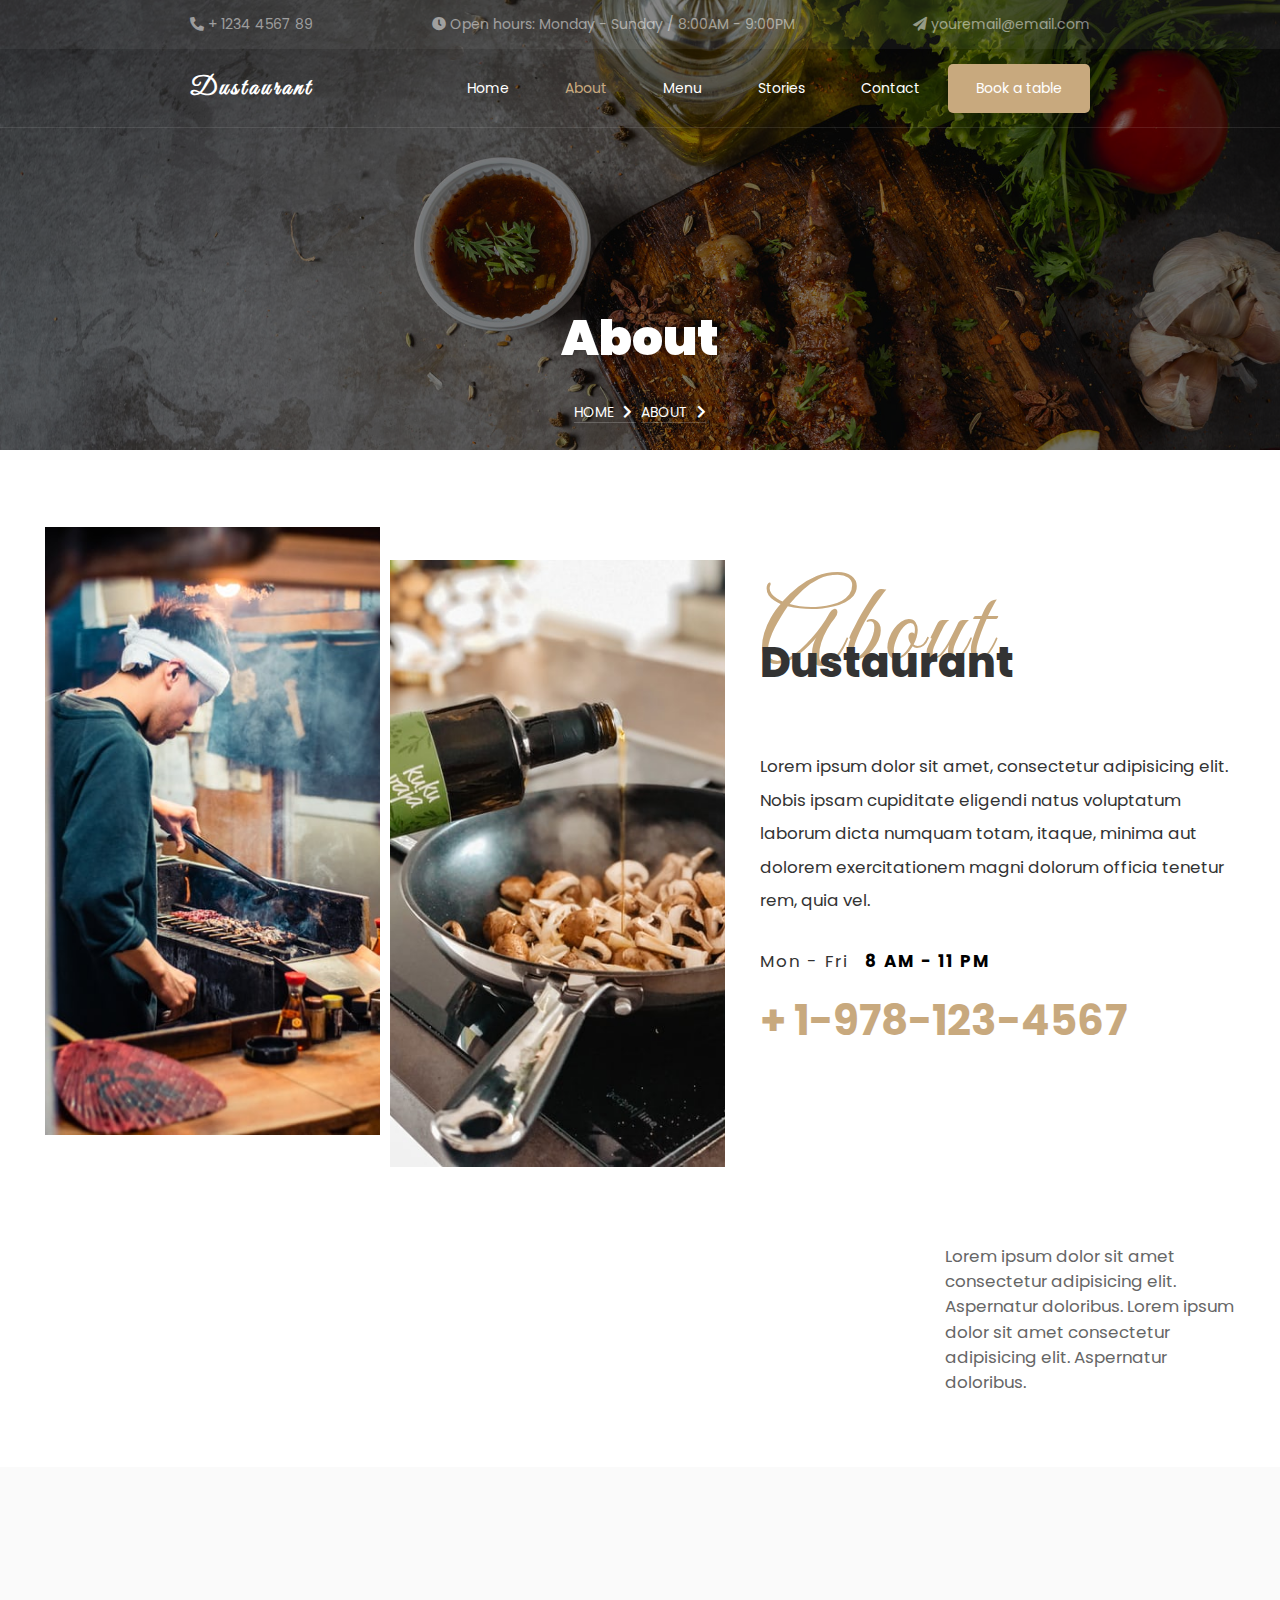
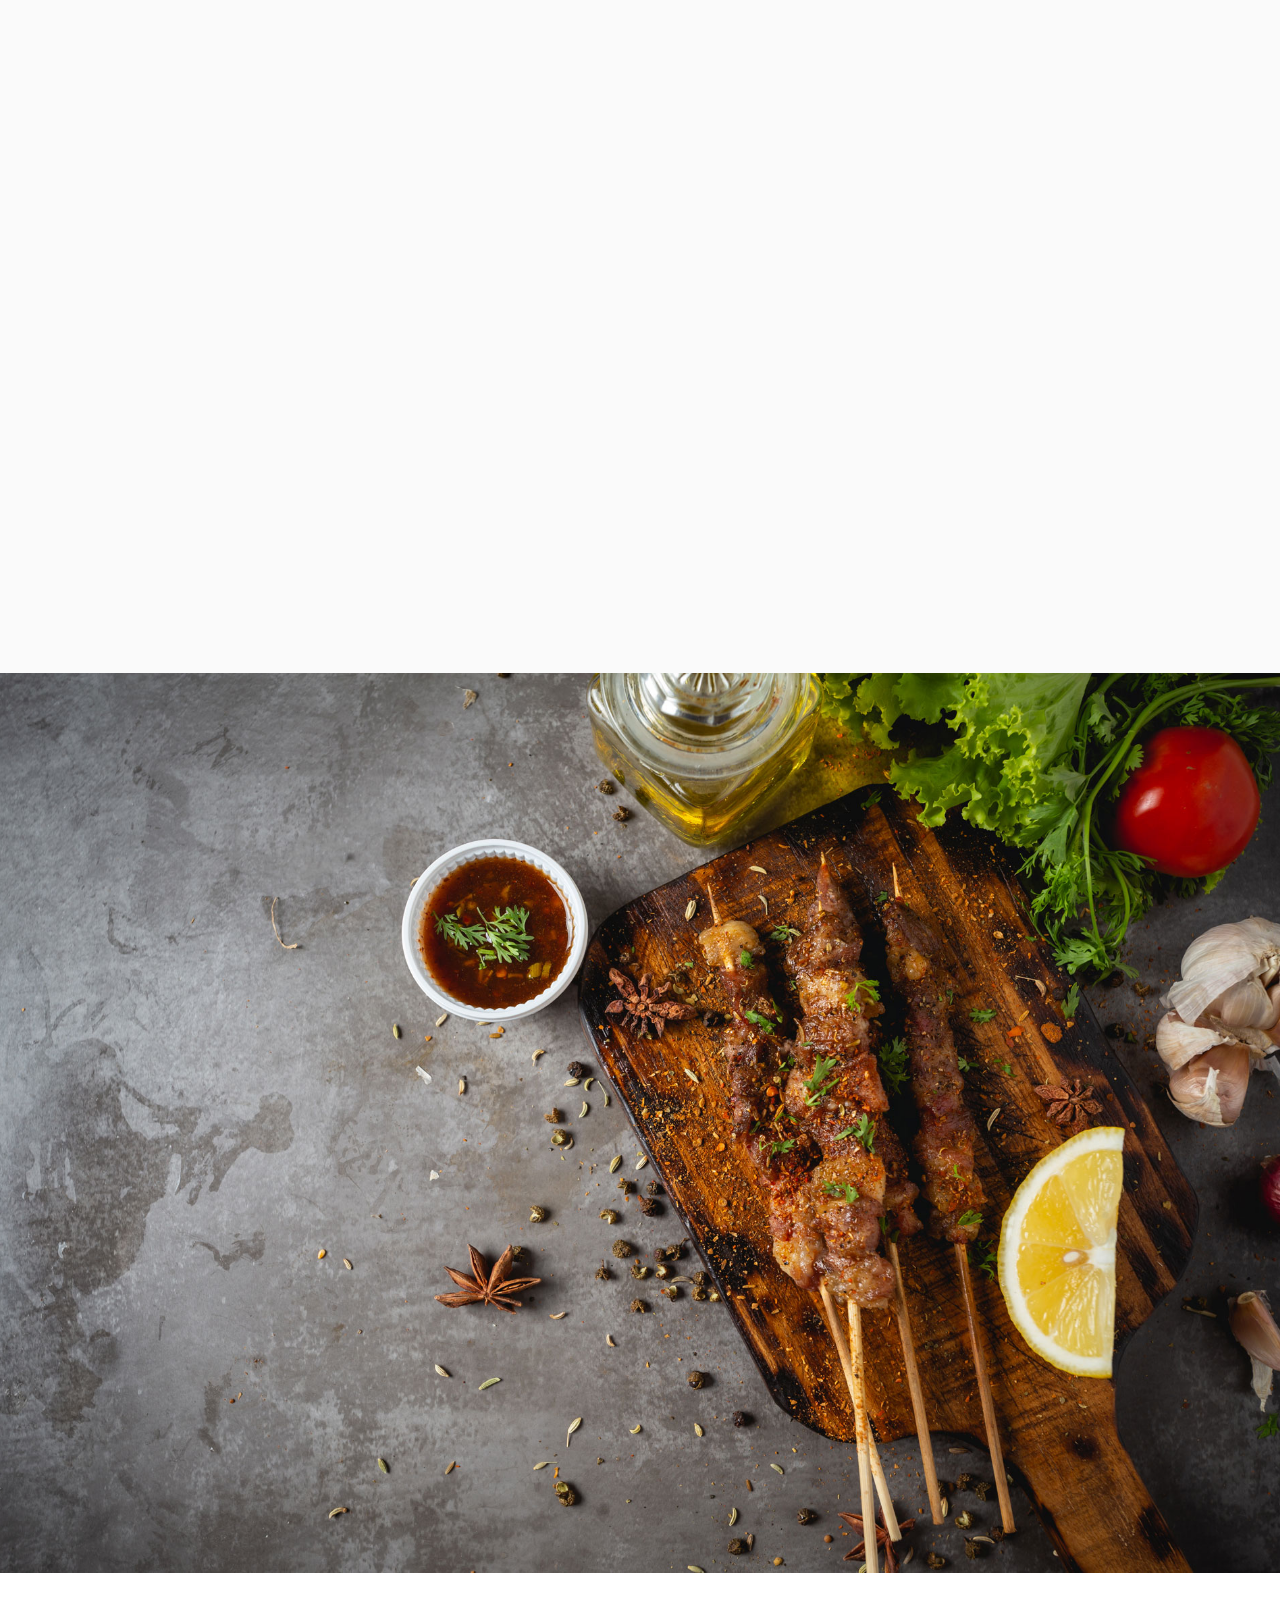
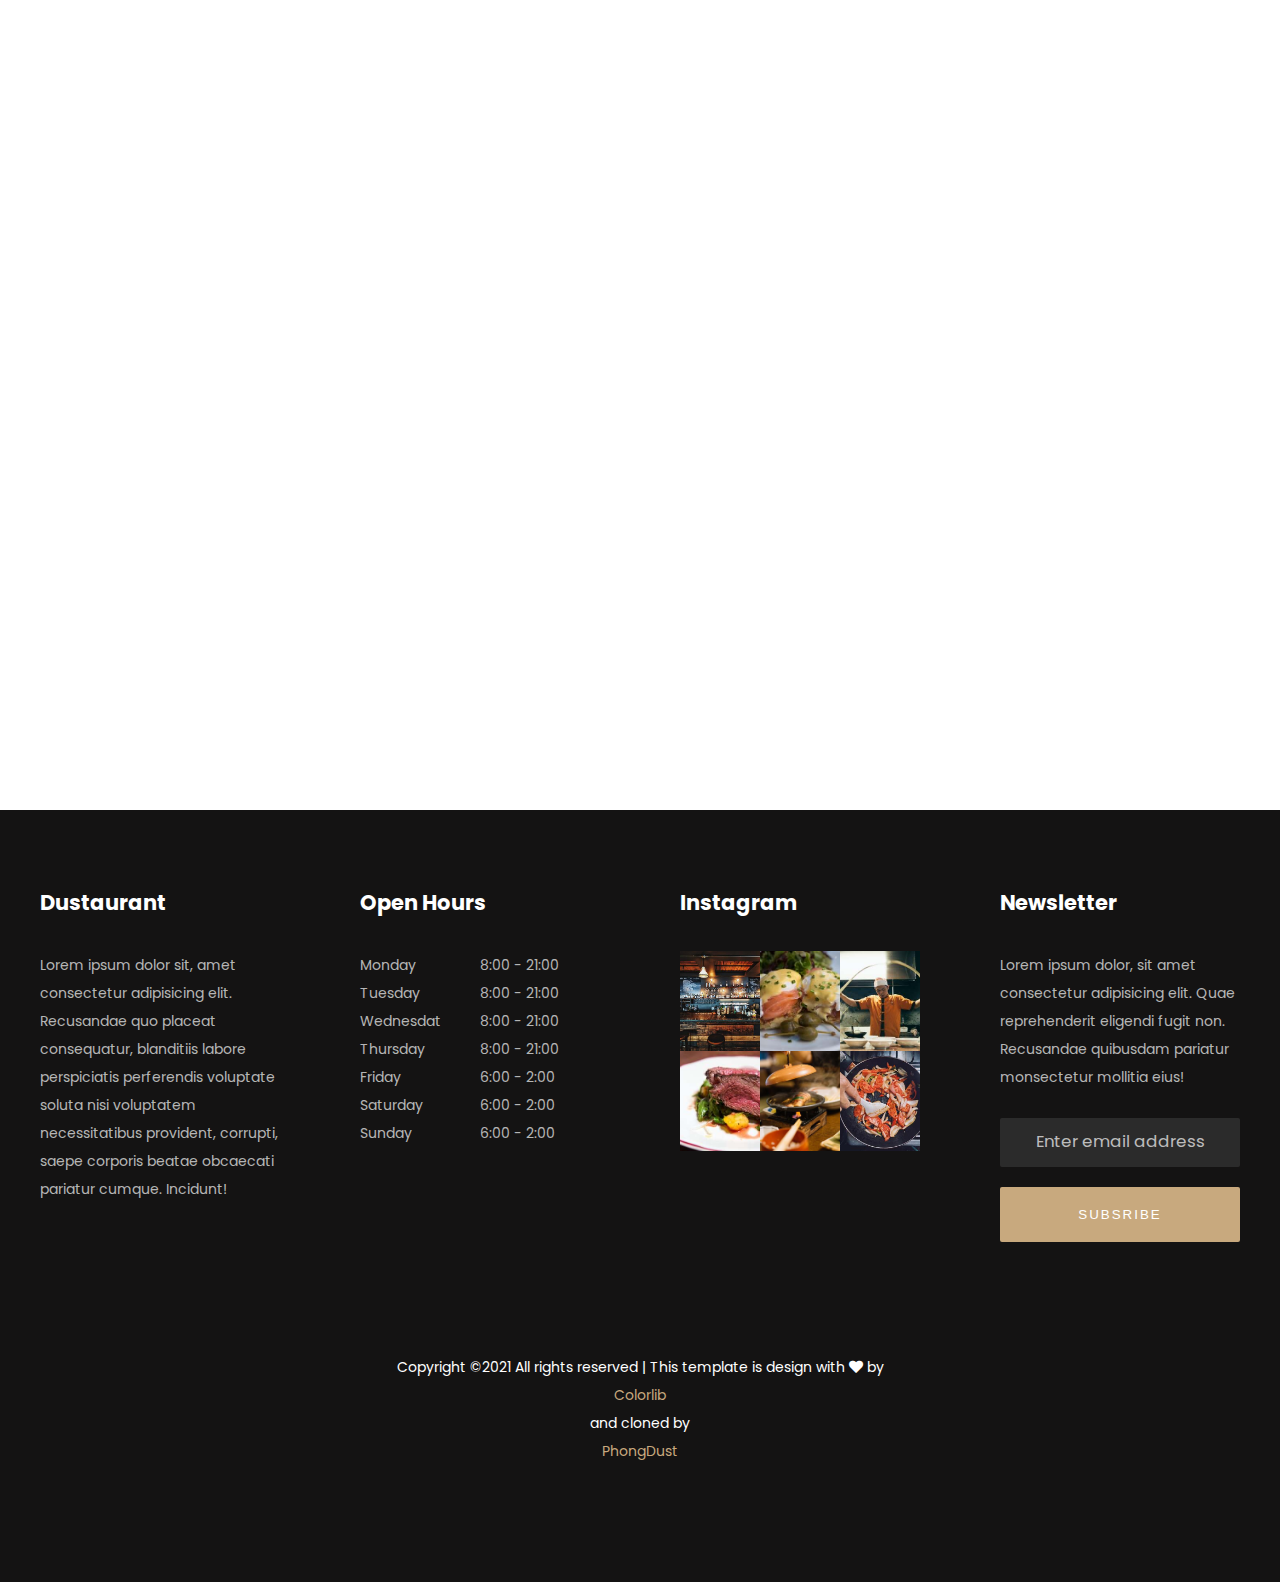
==== commit 337650e4: "resize img" ====
--- a/about.html
+++ b/about.html
@@ -207,7 +207,7 @@
         <div class="page-customers__slide-wrapper sleep">
             <div class="page-customers__slide ">
                 <div class="page-customers__slide-item clone">
-                    <div class="slide-item__image" style="background-image: url(media/img/resize/customer.jpg);">
+                    <div class="slide-item__image">
                         <i class="fa fa-quote-left" aria-hidden="true"></i>
                     </div>
                     <div class="slide-item__text">
@@ -219,7 +219,7 @@
                     </div>
                 </div>
                 <div class="page-customers__slide-item real center">
-                    <div class="slide-item__image" style="background-image: url(media/img/resize/customer4.jpg);">
+                    <div class="slide-item__image">
                         <i class="fa fa-quote-left" aria-hidden="true"></i>
                     </div>
                     <div class="slide-item__text">
@@ -231,7 +231,7 @@
                     </div>
                 </div>
                 <div class="page-customers__slide-item real">
-                    <div class="slide-item__image" style="background-image: url(media/img/resize/customer1.jpg);">                        
+                    <div class="slide-item__image">                        
                         <i class="fa fa-quote-left" aria-hidden="true"></i></div>
                     <div class="slide-item__text">
                         <p class="slide-item__compliment">
@@ -242,7 +242,7 @@
                     </div>
                 </div>
                 <div class="page-customers__slide-item real">
-                    <div class="slide-item__image" style="background-image: url(media/img/resize/customer2.jpg);">                        <i class="fa fa-quote-left" aria-hidden="true"></i></div>
+                    <div class="slide-item__image">                        <i class="fa fa-quote-left" aria-hidden="true"></i></div>
                     <div class="slide-item__text">
                         <p class="slide-item__compliment">
                             Lorem ipsum dolor sit amet consectetur adipisicing elit. Beatae corrupti, minus repudiandae voluptatem similique rerum excepturi aspernatur quam quidem. Odit consectetur eos inventore ex ullam rerum, dolores repudiandae at incidunt!
@@ -252,7 +252,7 @@
                     </div>
                 </div>
                 <div class="page-customers__slide-item real">
-                    <div class="slide-item__image" style="background-image: url(media/img/resize/customer3.jpg);">                        <i class="fa fa-quote-left" aria-hidden="true"></i></div>
+                    <div class="slide-item__image">                        <i class="fa fa-quote-left" aria-hidden="true"></i></div>
                     <div class="slide-item__text">
                         <p class="slide-item__compliment">
                             Lorem ipsum dolor sit amet consectetur adipisicing elit. Beatae corrupti, minus repudiandae voluptatem similique rerum excepturi aspernatur quam quidem. Odit consectetur eos inventore ex ullam rerum, dolores repudiandae at incidunt!
@@ -262,7 +262,7 @@
                     </div>
                 </div>
                 <div class="page-customers__slide-item real">
-                    <div class="slide-item__image" style="background-image: url(media/img/resize/customer.jpg);">                        <i class="fa fa-quote-left" aria-hidden="true"></i></div>
+                    <div class="slide-item__image">                        <i class="fa fa-quote-left" aria-hidden="true"></i></div>
                     <div class="slide-item__text">
                         <p class="slide-item__compliment">
                             Lorem ipsum dolor sit amet consectetur adipisicing elit. Beatae corrupti, minus repudiandae voluptatem similique rerum excepturi aspernatur quam quidem. Odit consectetur eos inventore ex ullam rerum, dolores repudiandae at incidunt!
@@ -272,7 +272,7 @@
                     </div>
                 </div>
                 <div class="page-customers__slide-item clone ">
-                    <div class="slide-item__image" style="background-image: url(media/img/resize/customer4.jpg);">                        <i class="fa fa-quote-left" aria-hidden="true"></i></div>
+                    <div class="slide-item__image">                        <i class="fa fa-quote-left" aria-hidden="true"></i></div>
                     <div class="slide-item__text">
                         <p class="slide-item__compliment">
                             Lorem ipsum dolor sit amet consectetur adipisicing elit. Beatae corrupti, minus repudiandae voluptatem similique rerum excepturi aspernatur quam quidem. Odit consectetur eos inventore ex ullam rerum, dolores repudiandae at incidunt!
@@ -340,14 +340,14 @@
             <section class="footer__instagram-show">
                 <h3 class="instagram-show__title">Instagram</h3>
                 <div class="instagram-show__column">
-                    <a href="#" class="show__item show__background" style="background-image: url(media/img/blog4.jpg);"></a>
-                    <a href="#" class="show__item show__background" style="background-image: url(media/img/dish7.jpg);"></a>
-                    <a href="#" class="show__item show__background" style="background-image: url(media/img/cooking.jpg);"></a>
+                    <a href="#" class="show__item show__background" style="background-image: url(media/img/resize/instagram/blog4.jpg);"></a>
+                    <a href="#" class="show__item show__background" style="background-image: url(media/img/resize/instagram/dish7.jpg);"></a>
+                    <a href="#" class="show__item show__background" style="background-image: url(media/img/resize/instagram/cooking.jpg);"></a>
                 </div>
                 <div class="instagram-show__row">
-                    <a href="#" class="show__item show__background" style="background-image: url(media/img/dish4.jpg);"></a>
-                    <a href="#" class="show__item show__background" style="background-image: url(media/img/dish2.jpg);"></a>
-                    <a href="#" class="show__item show__background" style="background-image: url(media/img/cooking2.jpg);"></a>
+                    <a href="#" class="show__item show__background" style="background-image: url(media/img/resize/instagram/dish4.jpg);"></a>
+                    <a href="#" class="show__item show__background" style="background-image: url(media/img/resize/instagram/dish2.jpg);"></a>
+                    <a href="#" class="show__item show__background" style="background-image: url(media/img/resize/instagram/cooking2.jpg);"></a>
                 </div>
             </section>
             <section class="footer__email">
--- a/css/style.css
+++ b/css/style.css
@@ -435,6 +435,15 @@
     position: absolute;
     top: 0;left: 0;
 }
+.entry__slide .slide__item:nth-child(1) {
+    background-image: url(../media/img/mobile/bg_1.jpg);
+}
+.entry__slide .slide__item:nth-child(2) {
+    background-image: url(../media/img/mobile/bg_2.jpg);
+}
+.entry__slide .slide__item:nth-child(3) {
+    background-image: url(../media/img/mobile/bg_3.jpg);
+}
 .entry__slide .slide__item {
     background-color: black;
     background-size: cover;
@@ -443,6 +452,7 @@
     opacity: 0;
     visibility: hidden;
 }
+
 .entry__slide .active {
     z-index: 1;
     opacity: 1;
@@ -581,6 +591,16 @@
         .dishIcon__item {
             padding: 0 1rem;
         }
+    /* PAGE ENTRY WALLPAPER */
+    .entry__slide .slide__item:nth-child(1) {
+        background-image: url(../media/img/bg_1.jpg);
+    }
+    .entry__slide .slide__item:nth-child(2) {
+        background-image: url(../media/img/bg_2.jpg);
+    }
+    .entry__slide .slide__item:nth-child(3) {
+        background-image: url(../media/img/bg_3.jpg);
+    }
 }
 @media (min-width:1000px) {
     
@@ -1416,6 +1436,28 @@
         .slide-item__text p {
             user-select: none;
         }
+        .page-customers__slide-item:nth-child(1) > .slide-item__image{
+            background-image: url(../media/img/mobile/customer.jpg);
+        }
+        .page-customers__slide-item:nth-child(2) > .slide-item__image{
+            background-image: url(../media/img/mobile/customer4.jpg);
+        }
+        .page-customers__slide-item:nth-child(3) > .slide-item__image{
+            background-image: url(../media/img/mobile/customer1.jpg);
+        }
+        .page-customers__slide-item:nth-child(4) > .slide-item__image{
+            background-image: url(../media/img/mobile/customer2.jpg);
+        }
+        .page-customers__slide-item:nth-child(5) > .slide-item__image{
+            background-image: url(../media/img/mobile/customer3.jpg);
+        }
+        .page-customers__slide-item:nth-child(6) > .slide-item__image{
+            background-image: url(../media/img/mobile/customer.jpg);
+        }
+        .page-customers__slide-item:nth-child(7) > .slide-item__image{
+            background-image: url(../media/img/mobile/customer4.jpg);
+        }
+
         .slide-item__image {
             width: 140px;
             height: 140px;
@@ -1990,6 +2032,28 @@
     .blog-section__wrapper {
         max-width: 600px;
     }
+    /* CUSTOMER IMAGE */
+    .page-customers__slide-item:nth-child(1) > .slide-item__image{
+        background-image: url(../media/img/resize/customer.jpg);
+    }
+    .page-customers__slide-item:nth-child(2) > .slide-item__image{
+        background-image: url(../media/img/resize/customer4.jpg);
+    }
+    .page-customers__slide-item:nth-child(3) > .slide-item__image{
+        background-image: url(../media/img/resize/customer1.jpg);
+    }
+    .page-customers__slide-item:nth-child(4) > .slide-item__image{
+        background-image: url(../media/img/resize/customer2.jpg);
+    }
+    .page-customers__slide-item:nth-child(5) > .slide-item__image{
+        background-image: url(../media/img/resize/customer3.jpg);
+    }
+    .page-customers__slide-item:nth-child(6) > .slide-item__image{
+        background-image: url(../media/img/resize/customer.jpg);
+    }
+    .page-customers__slide-item:nth-child(7) > .slide-item__image{
+        background-image: url(../media/img/resize/customer4.jpg);
+    }
 }
 @media (min-width:800px) {
     /* BLOG LIST WRAPPER */
